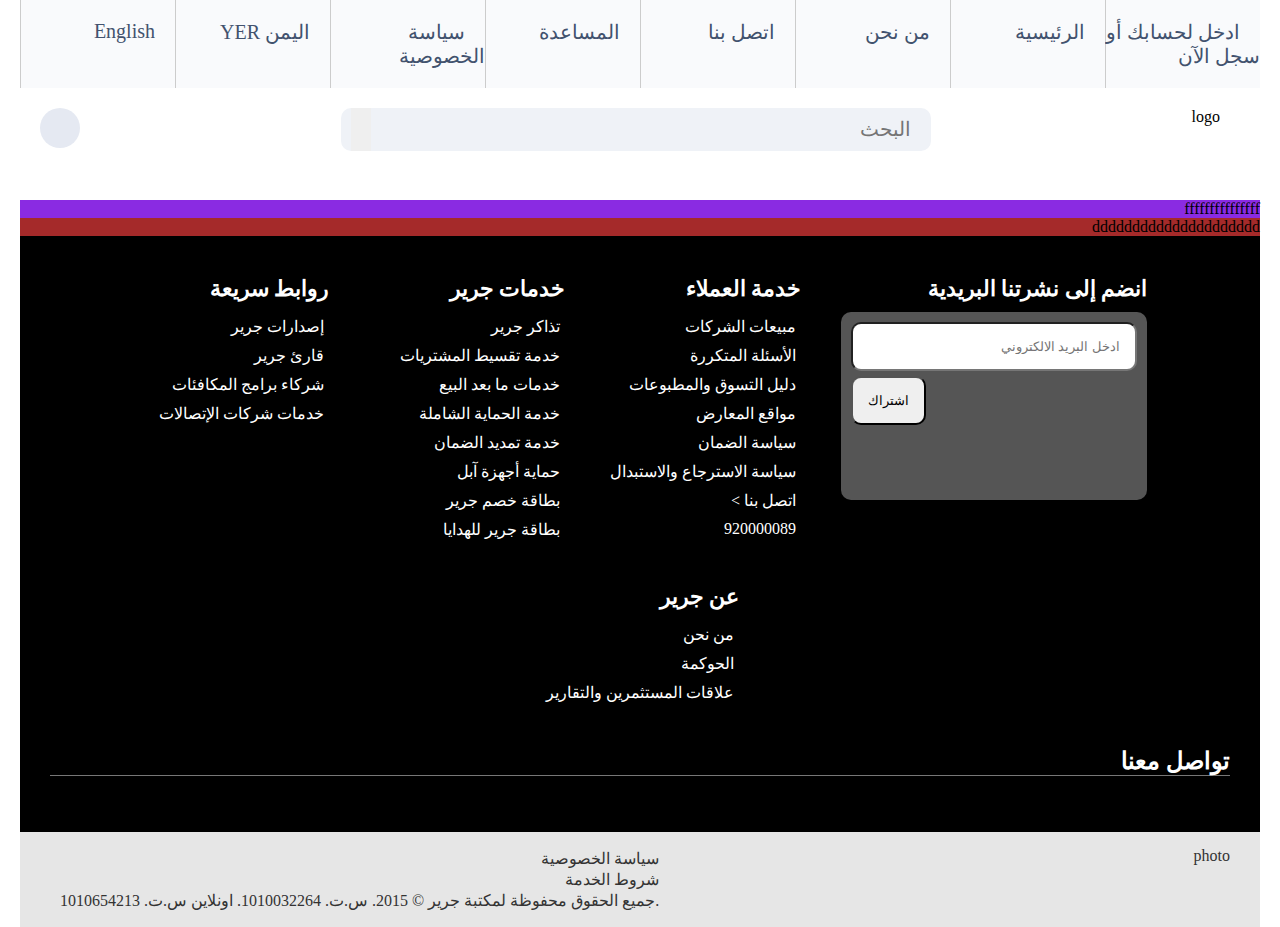
==== index.html @ f88ba788 "first" ====
<!DOCTYPE html>
<html lang="en">

<head>
    <meta charset="UTF-8">
    <meta http-equiv="X-UA-Compatible" content="IE=edge">
    <meta name="viewport" content="width=device-width, initial-scale=1.0">
    <link rel="stylesheet" href="https://cdnjs.cloudflare.com/ajax/libs/font-awesome/6.0.0-beta2/css/all.min.css"
        integrity="sha512-YWzhKL2whUzgiheMoBFwW8CKV4qpHQAEuvilg9FAn5VJUDwKZZxkJNuGM4XkWuk94WCrrwslk8yWNGmY1EduTA=="
        crossorigin="anonymous" referrerpolicy="no-referrer" />
    <link rel="stylesheet" href="style.css">
    <title>flexbox</title>
</head>

<body>
    <div class="main-continer">
        <div class="grid-continer">

            <header class="hd">
                <nav>
                    <ul>
                        <li><a href="">ادخل لحسابك أو سجل الآن</a></li>
                        <li><a href="">الرئيسية</a></li>
                        <li><a href="">من نحن</a></li>
                        <li><a href="">اتصل بنا </a></li>
                        <li><a href="">المساعدة</a></li>
                        <li><a href="">سياسة الخصوصية</a></li>
                        <li><a href="">اليمن YER</a></li>
                        <li><a href="">English</a></li>

                    </ul>
                    <div class="nav2">
                        <div class="logo">logo</div>
                        <form class="search-form">
                            <input type="text" id="search" name="search" placeholder="البحث">
                            <button><i class="fas fa-search"></i></button>
                        </form>
                        <div> <i class="fas fa-shopping-cart"></i></div>
                    </div>
                </nav>
            </header>
            <!-- end header -->
            <div class="sidebar">
                fffffffffffffff
            </div>
            <section class="sec">
                ddddddddddddddddddddd
            </section>

            <footer class="ft">
                <div class="ftcontiner">
                    <!-- Footer main -->
                    <section class="ft-main">
                        <div class="ft-main-item">

                            <h2 class="ft-title">انضم إلى نشرتنا البريدية</h2>
                            <div class="form-continer">
                                <form>
                                    <input type="email" name="email" placeholder="ادخل البريد الالكتروني">

                                    <input type="submit" value="اشتراك">
                                </form>
                            </div>
                        </div>
                        <div class="ft-main-item">
                            <h2 class="ft-title">خدمة العملاء</h2>
                            <ul>
                                <li><a href="#">مبيعات الشركات</a></li>
                                <li><a href="#">الأسئلة المتكررة</a></li>
                                <li><a href="#">دليل التسوق والمطبوعات</a></li>
                                <li><a href="#">مواقع المعارض</a></li>
                                <li><a href="#">سياسة الضمان</a></li>
                                <li><a href="#">سياسة الاسترجاع والاستبدال</a></li>
                                <li><a href="#">اتصل بنا ></a></li>
                                <li><a href="#">920000089 </a></li>
                            </ul>
                        </div>
                        <div class="ft-main-item">
                            <h2 class="ft-title">خدمات جرير</h2>
                            <ul>
                                <li><a href="#">تذاكر جرير</a></li>
                                <li><a href="#">خدمة تقسيط المشتريات</a></li>
                                <li><a href="#">خدمات ما بعد البيع</a></li>
                                <li><a href="#">خدمة الحماية الشاملة</a></li>
                                <li><a href="#">خدمة تمديد الضمان</a></li>
                                <li><a href="#">حماية أجهزة آبل</a></li>
                                <li><a href="#">بطاقة خصم جرير</a></li>
                                <li><a href="#">بطاقة جرير للهدايا</a></li>
                            </ul>
                        </div>
                        <div class="ft-main-item">
                            <h2 class="ft-title">روابط سريعة</h2>
                            <ul>
                                <li><a href="#">إصدارات جرير</a></li>
                                <li><a href="#">قارئ جرير</a></li>
                                <li><a href="#">شركاء برامج المكافئات</a></li>
                                <li><a href="#">خدمات شركات الإتصالات</a></li>
                            </ul>
                        </div>
                        <div class="ft-main-item">
                            <h2 class="ft-title">عن جرير</h2>
                            <ul>
                                <li><a href="#">من نحن</a></li>
                                <li><a href="#">الحوكمة</a></li>
                                <li><a href="#">علاقات المستثمرين والتقارير</a></li>
                            </ul>
                        </div>

                    </section>
                    <!-- Footer social -->
                    <section class="ft-social">
                        <h2>
                            تواصل معنا
                        </h2>
                        <ul class="ft-social-list">
                            <li><a href="#"><i class="fab fa-facebook"></i></a></li>
                            <li><a href="#"><i class="fab fa-twitter"></i></a></li>
                            <li><a href="#"><i class="fab fa-instagram"></i></a></li>
                            <li><a href="#"><i class="fab fa-github"></i></a></li>
                            <li><a href="#"><i class="fab fa-linkedin"></i></a></li>
                            <li><a href="#"><i class="fab fa-youtube"></i></a></li>
                        </ul>
                    </section>
                    <!-- Footer legal -->
                    <section class="ft-legal">
                        <div class="ft-legal-list">
                            <div>
                                photo
                            </div>
                            <ul class="">
                                <li><a href="#">سياسة الخصوصية</a></li>
                                <li><a href="#">شروط الخدمة</a></li>
                                <li>.جميع الحقوق محفوظة لمكتبة جرير © 2015. س.ت. 1010032264. اونلاين س.ت. 1010654213
                                </li>
                            </ul>
                        </div>
                    </section>
                </div>
            </footer>
        </div>
    </div>
</body>

</html>
---- style.css ----
*{
    -webkit-box-sizing: border-box;
    -moz-box-sizing: border-box;
    box-sizing: border-box;
    padding: 0px;
   margin: 0px;
}
body{
    direction: rtl;
   
}
.grid-continer{
    height: 100vh;
    display: grid;
    grid-template-columns: repeat(12,1fr);
    grid-template-rows: 200px auto auto auto;
    grid-template-areas: "hd hd hd hd hd hd hd hd hd hd hd hd" 
    "sb sb sb sb sb sb sb sb sb sb sb sb"
    "sec sec sec sec sec sec sec sec sec sec sec sec"
    "ft ft ft ft ft ft ft ft ft ft ft ft";
   
}
.main-continer{
    width: 100%;
    padding-left: 20px;
    padding-right: 20px;
}
header{
    grid-area: hd;
    /* background-color: red; */
}

nav ul{
    
    display: flex;
    /* justify-content: space-between; */
}
nav ul li{
    flex:1;
 list-style: none;
 padding-top: 20px;
 padding-bottom: 20px;
 background-color:#f9fafc;
 border-left: 1px solid #ccc;
}
nav ul li a{
    text-decoration: none;
    font-size: 20px;
    color:rgba(66, 82, 110, 1);
    padding: 20px;
    
}
.nav2{
    /* background-color: blueviolet; */
    display: flex;
    justify-content: space-between;
    margin-left: 20px;
    margin-right: 40px;
   margin-top: 20px;
}
.fa-shopping-cart{
    display: flex;
    justify-content: center;
    align-items: center;
    width:40px;
    height: 40px;
    border-radius: 50%;
    background-color: #e5e9f2;
    text-align: center;
}
.search-form{
    background-color:#eff2f7 ;

    width:50%;
    border: none;
    border-radius: 10px;
    font-size: 20px;
    display: flex;
    justify-content: space-between;
}
.search-form input[type="text"] {
    padding: 10px;
    margin-right: 10px;
    border: none;
    background-color:#eff2f7 ;
    font-size: 20px;
}
.search-form button{
    padding: 10px;
     margin-left: 10px;
      border: none;
}
.search-form button i{
    font-size: 20px;
}
/* end header */
.sidebar{
    grid-area: sb;
    background-color: blueviolet;
}
.sec{
    grid-area: sec;
    background-color: brown;
}
/*  */
.ft{
    grid-area: ft;
    display: flex;
    justify-content: space-between;
    /* background-color: black; */
    color: white;

    /* flex-direction: column; */
}
.ftcontiner{
    flex:1;

}
  .ft-main-item  ul{
    list-style: none;
    padding-left: 0;
}
.ft-main-item  ul li{
    padding: 5px;
}

.ft-main-item a{
    text-decoration: none;
    color: white;
   
}
.ft-title {
    color: #fff;
    
    font-size: 1.375rem;
    padding-bottom: 0.625rem;
}
.ft-main {
    padding: 1.25rem 1.875rem;
    display: flex;
    justify-content: center;
    flex-wrap: wrap;
}
.ft-main-item {
    padding: 1.25rem;
    min-width: 20%;
}
.form-continer{
    background-color: #555;
    height: 70%;
    padding:10px;
    border-radius: 10px;
}
 
 .ft-main .ft-main-item input[type="email"] {
    border-radius: 10px;
    padding: 15px;
    width: 100%;
    
}
 .ft-main .ft-main-item input[type="submit"] {
     margin-top: 5px;
    padding: 15px;
    color:black;
    cursor: pointer;
    float: left;
    border-radius: 10px;
    
}
.ft-main, .ft-social{
    background-color: black;

}
.ft-social {
    padding: 0 1.875rem 1.25rem;
}
.ft-social h2 {
    border-bottom: 1px #777 solid; }
.ft-social-list {
    display: flex;
    justify-content: flex-start;
    
    padding-top: 1.25rem;
    margin-right: 20px;
}
.ft-social-list li {
    list-style: none;
    margin: 0.5rem;
    font-size: 1.25rem;
}
.ft-social-list li a{
 text-decoration: none;
    color: white;
}
/*  */
.ft-legal {
    padding: 0.9375rem 1.875rem;
    background-color: #e6e6e6;
    color: #333;
}
.ft-legal-list {
    
    display: flex;
    justify-content: space-between;
    flex-wrap: wrap;
}
.ft-legal-list li {
    margin: 0.125rem 0.625rem;
    white-space: nowrap;
    list-style: none;
}
.ft-legal-list li a
{
    text-decoration: none;
    color: #333;
}
/* one before the last child */
.ft-legal-list li:nth-last-child(2) {
    flex: 1;       /* same as flex-grow: 1; */
}
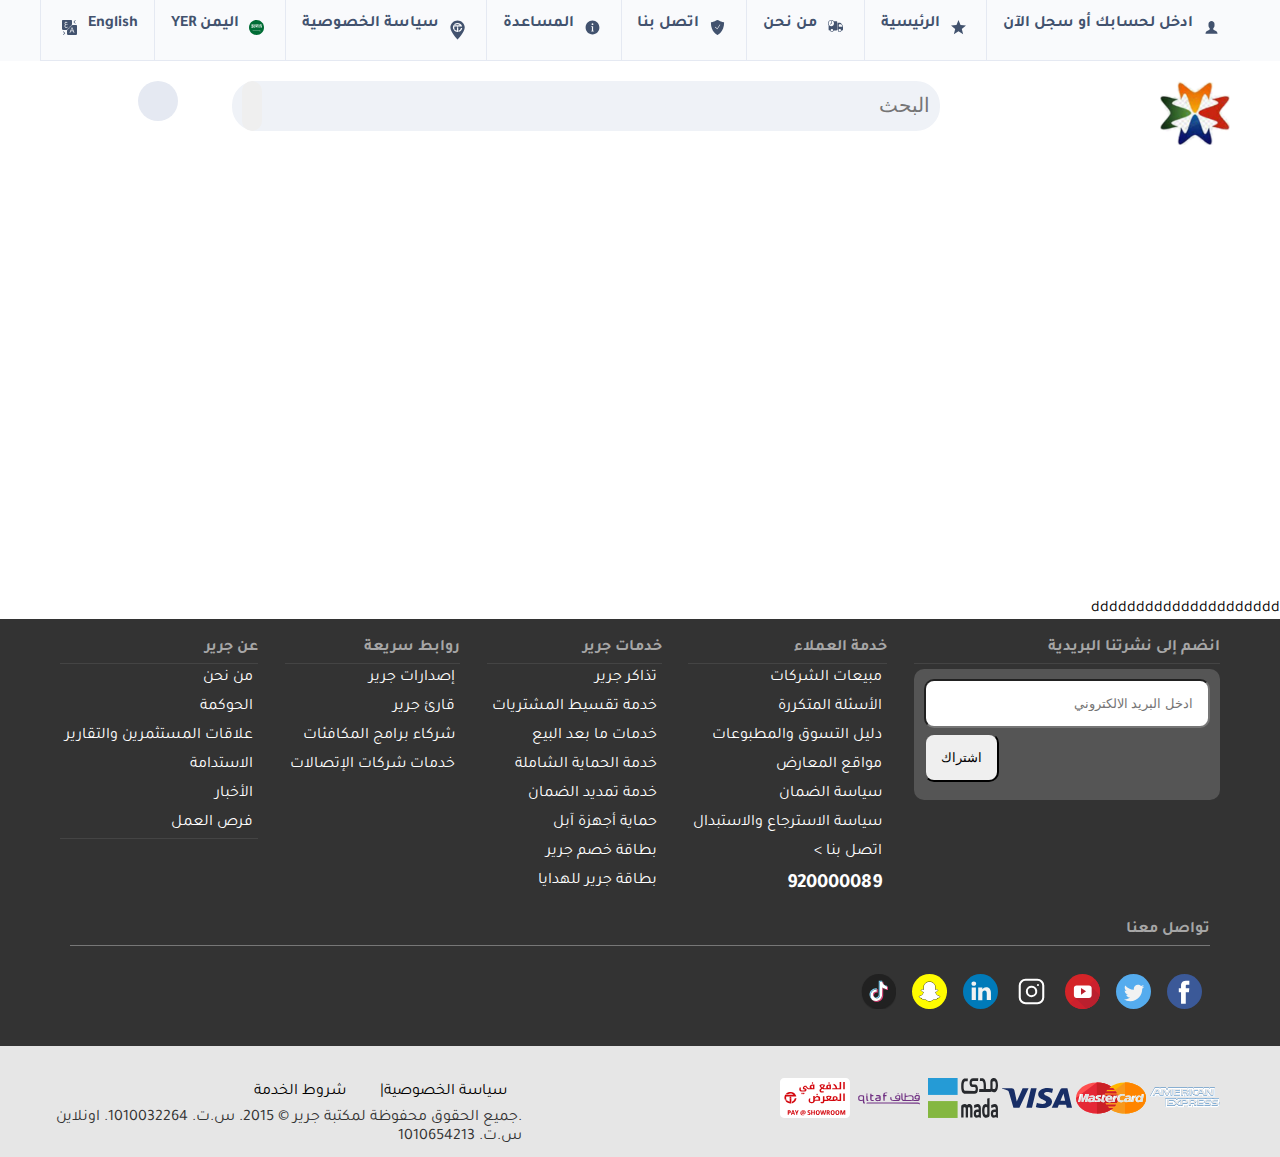
==== commit 5ee0f6ef: "third" ====
--- a/index.html
+++ b/index.html
@@ -8,47 +8,77 @@
     <link rel="stylesheet" href="https://cdnjs.cloudflare.com/ajax/libs/font-awesome/6.0.0-beta2/css/all.min.css"
         integrity="sha512-YWzhKL2whUzgiheMoBFwW8CKV4qpHQAEuvilg9FAn5VJUDwKZZxkJNuGM4XkWuk94WCrrwslk8yWNGmY1EduTA=="
         crossorigin="anonymous" referrerpolicy="no-referrer" />
-    <link rel="stylesheet" href="style.css">
-    <title>flexbox</title>
+    <link rel="preconnect" href="https://fonts.googleapis.com">
+    <link rel="preconnect" href="https://fonts.gstatic.com" crossorigin>
+    <link href="https://fonts.googleapis.com/css2?family=Tajawal:wght@200;300;400;500&display=swap" rel="stylesheet">
+    <link rel="stylesheet" href="css/style.css">
+    <title>libr</title>
 </head>
 
 <body>
-    <div class="main-continer">
-        <div class="grid-continer">
-
-            <header class="hd">
-                <nav>
-                    <ul>
-                        <li><a href="">ادخل لحسابك أو سجل الآن</a></li>
-                        <li><a href="">الرئيسية</a></li>
-                        <li><a href="">من نحن</a></li>
-                        <li><a href="">اتصل بنا </a></li>
-                        <li><a href="">المساعدة</a></li>
-                        <li><a href="">سياسة الخصوصية</a></li>
-                        <li><a href="">اليمن YER</a></li>
-                        <li><a href="">English</a></li>
-
-                    </ul>
+
+    <div class="grid-continer">
+
+        <header class="hd">
+
+            <nav>
+                <div class="hd-color">
+                    <div class="main-continer">
+                        <ul>
+
+                            <i class="fas fa-bars toggle-menue"></i>
+                            <li><a href="#sec1" id="myBtn"><img src="img\svg\svgexport-1.svg"><span>ادخل لحسابك أو
+                                        سجل الآن</span></a>
+                            </li>
+                            <li><a href=""><img src="img\svg\svgexport-2.svg"><span>الرئيسية</span></a></li>
+                            <li><a href=""><img src="img\svg\svgexport-3.svg"><span>من نحن</span></a></li>
+                            <li><a href=""><img src="img\svg\svgexport-4.svg"><span>اتصل بنا</span> </a></li>
+                            <li><a href=""><img src="img\svg\svgexport-5.svg"><span>المساعدة</span></a></li>
+                            <li><a href=""><img src="img\svg\svgexport-11.svg"><span>سياسة الخصوصية</span></a></li>
+                            <li><a href=""><img src="img\svg\svgexport-12.svg"><span>اليمن YER</span></a></li>
+                            <li><a href=""><span>English</span><img src="img\svg\svgexport-14.svg"></a></li>
+
+                        </ul>
+
+                    </div>
+                </div>
+                <div class="main-continer">
                     <div class="nav2">
-                        <div class="logo">logo</div>
-                        <form class="search-form">
-                            <input type="text" id="search" name="search" placeholder="البحث">
-                            <button><i class="fas fa-search"></i></button>
-                        </form>
-                        <div> <i class="fas fa-shopping-cart"></i></div>
-                    </div>
-                </nav>
-            </header>
-            <!-- end header -->
-            <div class="sidebar">
-                fffffffffffffff
+                        <div class="logo"><img src="img/logo.png" alt=""></div>
+                        <div class="form-div">
+                            <form class="search-form">
+                                <input type="text" id="search" name="search" placeholder="البحث">
+                                <button><i class="fas fa-search"></i></button>
+                            </form>
+                        </div>
+                        <div class="cart-icon"> <i class="fas fa-shopping-cart"></i></div>
+                    </div>
+                </div>
+            </nav>
+            <!-- </div> -->
+        </header>
+        <!-- end header -->
+        <section class="sidebar">
+            <div id=slideset1>
+                <div>
+                    <img src="img/1.jpg" alt="">
+
+                </div>
+                <div>
+                    <img src="img/2.jpg" alt="">
+                </div>
+                <div>
+                    <img src="img/3.jpg" alt="">
+                </div>
             </div>
-            <section class="sec">
-                ddddddddddddddddddddd
-            </section>
-
-            <footer class="ft">
-                <div class="ftcontiner">
+        </section>
+        <section class="sec">
+            ddddddddddddddddddddd
+        </section>
+
+        <footer class="ft">
+            <div class="ft-color">
+                <div class="main-continer">
                     <!-- Footer main -->
                     <section class="ft-main">
                         <div class="ft-main-item">
@@ -72,7 +102,8 @@
                                 <li><a href="#">سياسة الضمان</a></li>
                                 <li><a href="#">سياسة الاسترجاع والاستبدال</a></li>
                                 <li><a href="#">اتصل بنا ></a></li>
-                                <li><a href="#">920000089 </a></li>
+                                <li><a href="#"><span style="font-weight: bold; font-size: 20px;">920000089</span> </a>
+                                </li>
                             </ul>
                         </div>
                         <div class="ft-main-item">
@@ -103,42 +134,117 @@
                                 <li><a href="#">من نحن</a></li>
                                 <li><a href="#">الحوكمة</a></li>
                                 <li><a href="#">علاقات المستثمرين والتقارير</a></li>
+                                <li><a href="#">الاستدامة</a></li>
+                                <li><a href="#">الأخبار</a></li>
+                                <li class="ft-title"><a href="#">فرص العمل</a></li>
                             </ul>
                         </div>
 
                     </section>
                     <!-- Footer social -->
                     <section class="ft-social">
-                        <h2>
+                        <h2 class="ft-title">
                             تواصل معنا
                         </h2>
                         <ul class="ft-social-list">
-                            <li><a href="#"><i class="fab fa-facebook"></i></a></li>
-                            <li><a href="#"><i class="fab fa-twitter"></i></a></li>
-                            <li><a href="#"><i class="fab fa-instagram"></i></a></li>
-                            <li><a href="#"><i class="fab fa-github"></i></a></li>
-                            <li><a href="#"><i class="fab fa-linkedin"></i></a></li>
-                            <li><a href="#"><i class="fab fa-youtube"></i></a></li>
+                            <li><a href="#"><img src="img/svg/svgexport-59.svg" alt=""></a></li>
+                            <li><a href="#"><img src="img/svg/svgexport-60.svg" alt=""></a></li>
+                            <li><a href="#"><img src="img/svg/svgexport-61.svg" alt=""></a></li>
+                            <li><a href="#"><img src="img/svg/svgexport-62.svg" alt=""></a></li>
+                            <li><a href="#"><img src="img/svg/svgexport-63.svg" alt=""></a></li>
+                            <li><a href="#"><img src="img/svg/svgexport-64.svg" alt=""></a></li>
+                            <li><a href="#"><img src="img/svg/svgexport-65.svg" alt=""></a></li>
+
                         </ul>
                     </section>
-                    <!-- Footer legal -->
-                    <section class="ft-legal">
-                        <div class="ft-legal-list">
-                            <div>
-                                photo
-                            </div>
-                            <ul class="">
-                                <li><a href="#">سياسة الخصوصية</a></li>
+                </div>
+            </div>
+            <!-- Footer legal -->
+            <section class="ft-legal">
+                <div class="main-continer">
+                    <div class="ft-legal-list">
+                        <div class="brands">
+                            <!-- <li><img src="img/svg/svgexport-65.svg" alt=""></li> -->
+                            <li> <img src="img/svg/svgexport-66.svg" alt=""></li>
+                            <li><img src="img/svg/svgexport-67.svg" alt=""></li>
+                            <li> <img src="img/svg/svgexport-68.svg" alt=""></li>
+                            <li> <img src="img/svg/svgexport-69.svg" alt=""></li>
+                            <li> <img src="img/svg/svgexport-70.svg" alt=""></li>
+                            <li> <img src="img/svg/svgexport-71.svg" alt=""></li>
+                        </div>
+                        <div class="copy">
+                            <ul class="sm-menue">
+                                <li><a href="#">سياسة الخصوصية|</a></li>
                                 <li><a href="#">شروط الخدمة</a></li>
-                                <li>.جميع الحقوق محفوظة لمكتبة جرير © 2015. س.ت. 1010032264. اونلاين س.ت. 1010654213
-                                </li>
-                            </ul>
-                        </div>
-                    </section>
-                </div>
-            </footer>
+                            </ul>
+                            <p>.جميع الحقوق محفوظة لمكتبة جرير © 2015. س.ت. 1010032264. اونلاين س.ت. 1010654213
+                            </p>
+
+                        </div>
+                    </div>
+                </div>
+            </section>
+            <!-- login modal -->
+        <!-- <button id="myBtn">Open Modal</button> -->
+        <div class="model-continer">
+            <section id="modal">
+                <div class="modal-content">
+                    <span class="close">&times;</span>
+                    <!-- <div class="col-1"> -->
+                    <h1>تسجيل الدخول</h1>
+                    <hr>
+                    <form>
+                        <input type="email" id="uemail" placeholder="البريد الاكتروني او رقم الهاتف">
+                        <div class="forget">
+                            <input type="password" id="upass" name="lastname" placeholder="كلمة السر">
+                            <p>نسيت؟</p>
+                        </div>
+                        <input type="submit" value="تسجيل الدخول">
+                        <br>
+                        <p class="txt"> ليس لديك حساب؟</p>
+                        <button id="btn2">انشاء حساب جديد</button>
+                    </form>
+                    <!-- </div> -->
+                </div>
+            </section>
         </div>
+            <!-- end login modal -->
+            <!-- start signin -->
+            <div class="model-continer">
+                <section id="modal2">
+                    <div class="modal-content">
+                        <span class="close2">&times;</span>
+                        <h1>إنشاء حساب</h1>
+                        <hr>
+                        <form>
+                            <input type="text" id="uphone" placeholder="رقم الجوال">
+                            <input type="text" id="uphone" placeholder="رمز البلد">
+                            <p>سوف نرسل لك<span>رمز التحقق عن طريق رسالة نصية</span></p>
+                            <input type="button" id="valiNum" placeholder="إرسال رمز التحقق">
+                            <br>
+                            <input type="text" id="fname" placeholder="الاسم الاول ">
+                            <br>
+                            <input type="text" id="familyname" placeholder="اسم العائلة ">
+                            <br>
+                            <input type="email" id="vsignemail" placeholder="البريدالالكتروني">
+                            <br>
+                            <input type="email" id="email" placeholder=" تأكيد البريدالالكتروني ">
+                            <br>
+                            <input type="password" id="signpass" placeholder="كلمة السر ">
+                            <br>
+                            <input type="submit" value="إنشاء حساب">
+                            <br>
+                            <p class="txt"> ليس لديك حساب؟ <a href="#">تسجيل الدخول</a></p>
+            
+                        </form>
+                    </div>
+            
+                </section>
+            </div>
+            <!-- end signin -->
+        </footer>
     </div>
+<script src="js/app.js"></script>
 </body>
 
 </html>--- a/css/style.css
+++ b/css/style.css
@@ -0,0 +1,462 @@
+*{
+    -webkit-box-sizing: border-box;
+    -moz-box-sizing: border-box;
+    box-sizing: border-box;
+    padding: 0px;
+   margin: 0px;
+}
+body{
+    direction: rtl;
+   font-family: 'Tajawal', sans-serif;
+}
+.grid-continer{
+    /* height: 100vh; */
+    display: grid;
+    grid-template-columns: repeat(12,1fr);
+    grid-template-rows: 200px 400px auto auto;
+    grid-template-areas: "hd hd hd hd hd hd hd hd hd hd hd hd" 
+    "sb sb sb sb sb sb sb sb sb sb sb sb"
+    "sec sec sec sec sec sec sec sec sec sec sec sec"
+    "ft ft ft ft ft ft ft ft ft ft ft ft";
+   
+}
+.main-continer{
+    margin-right: auto;
+    margin-left: auto;
+    /* width: 100%; */
+    padding-left: 40px;
+    padding-right: 40px;
+}
+header{
+    grid-area: hd;
+    /* background-color: red; */
+}
+.hd-color{
+    background-color:#f9fafc;
+}
+nav ul{
+    
+    display: flex;
+    /* justify-content: space-between; */
+    
+}
+
+ @media(min-width:768px){
+  nav .toggle-menue{
+    display: none;}
+}
+/* nav ul{
+    float:right;
+} */
+ @media (max-width:767px){
+nav ul{
+  display: none;}
+}  
+nav ul li{
+    flex:auto;
+    /* max-width:20%; */
+ list-style: none;
+ padding-top: 5px;
+ padding-bottom: 5px;
+ background-color:#f9fafc;
+ border-left: 1px solid #e5e9f2;
+ border-bottom: 1px solid #e5e9f2;
+}
+nav ul li a{
+    display: flex;
+    justify-content: space-evenly;
+    text-decoration: none;
+    /* font-size: 15px; */
+    color:rgba(66, 82, 110, 1);
+    padding: 10px;
+    
+}
+nav ul li a span{
+    font-weight:bold ;
+}
+nav ul li a img{
+    width:25px;
+    padding: 5px;
+}
+.nav2{
+    /* background-color: blueviolet; */
+    display: flex;
+    justify-content: space-between;
+    margin-left: 20px;
+    /* margin-right: 40px;*/
+   margin-top: 20px; 
+}
+.logo{
+    flex-basis: 20%;
+    margin-right: 10px;
+}
+.logo img{
+    width:70px;
+}
+.fa-shopping-cart{
+    display: flex;
+    justify-content: center;
+    align-items: center;
+    width:40px;
+    height: 40px;
+    border-radius: 50%;
+    background-color: #e5e9f2;
+    text-align: center;
+}
+.form-div{
+    flex-basis: 60%;
+}
+.search-form{
+    
+    background-color:#eff2f7 ;
+height: 50px;
+    width:100%;
+    border: none;
+    border-radius: 24px;
+    font-size: 20px;
+    display: flex;
+    justify-content: space-between;
+}
+.search-form input[type="text"] {
+    
+    margin-right: 10px;
+    border: none;
+    background-color:#eff2f7 ;
+    font-size: 20px;
+    border-radius: 24px;
+}
+.search-form button{
+    padding: 10px;
+     margin-left: 10px;
+      border: none;
+     border-radius: 24px;
+}
+.search-form button i{
+    font-size: 20px;
+}
+.cart-icon{
+    flex-basis: 10%;
+    
+}
+/* end header */
+.sidebar{
+    grid-area: sb;
+   height: auto;
+    /* background-color: blueviolet; */
+    width: 100%;
+}
+#slideset1 {
+    height: 10em; 
+    position: relative;
+}
+
+/* #slideset1img{
+    width: 100%;
+} */
+#slideset1 > * {
+    visibility: hidden;
+     position: absolute;
+  top: 0; 
+  left: 10%;
+   animation: 12s autoplay1 infinite
+}
+@keyframes autoplay1 {
+  0% 
+  {
+      visibility: visible}
+  
+  33.33% {
+      visibility: hidden}
+}
+#slideset1 > *:nth-child(1) {animation-delay: 0s}
+#slideset1 > *:nth-child(2) {animation-delay: 4s}
+#slideset1 > *:nth-child(3) {animation-delay: 8s}
+.sec{
+    grid-area: sec;
+    /* background-color: brown; */
+}
+/*  */
+.ft{
+    grid-area: ft;
+    
+    /* background-color: black; */
+    
+    /* flex-direction: column; */
+}
+.ftcontiner{
+    /* flex:1; */
+
+}
+.ft-color{
+    /* flex:1; */
+ color: white;
+background-color: #333;
+}
+  .ft-main-item  ul{
+    list-style: none;
+    padding-left: 0;
+}
+.ft-main-item  ul li{
+    padding: 5px;
+}
+
+.ft-main-item a{
+    text-decoration: none;
+    color: white;
+   
+}
+.ft-title {
+    color: #a6a6a6;
+    font-size: 16px;
+    padding-bottom: 5px;
+    border-bottom: 1px solid #444;
+}
+.ft-main {
+    padding: 10px;
+    display: flex;
+    justify-content: space-between;
+    flex-wrap: wrap;
+}
+.ft-main-item {
+    padding: 10px;
+    min-width: 160px;
+}
+.form-continer{
+    background-color: #555;
+    height: 50%;
+    padding:10px;
+    border-radius: 10px;
+    margin-top: 5px;
+}
+ 
+ .ft-main .ft-main-item input[type="email"] {
+    border-radius: 10px;
+    padding: 15px;
+    width: 100%;
+    
+}
+ .ft-main .ft-main-item input[type="submit"] {
+     margin-top: 5px;
+    padding: 15px;
+    color:black;
+    cursor: pointer;
+    float: left;
+    border-radius: 10px;
+    
+}
+.ft-main, .ft-social{
+    
+
+}
+.ft-social {
+    padding: 0 1.875rem 1.25rem;
+}
+.ft-social h2 {
+    border-bottom: 1px #777 solid; }
+.ft-social-list {
+    display: flex;
+    justify-content: flex-start;
+    
+    padding-top: 1.25rem;
+    
+}
+.ft-social-list li {
+    list-style: none;
+    margin: 0.5rem;
+    font-size: 1.25rem;
+}
+.ft-social-list li a img{
+    max-width: 35px;
+}
+.ft-social-list li a{
+ text-decoration: none;
+    color: white;
+}
+/*  */
+.ft-legal {
+   
+    padding: 10px;
+    background-color: #e6e6e6;
+    color: #333;
+}
+.ft-legal-list {
+    
+    display: flex;
+    justify-content: space-between;
+    /* align-items:center; */
+    flex-wrap: wrap;
+    margin-top: 20px;
+    
+}
+.ft-legal-list li {
+    margin: 0.125rem 0.625rem;
+    white-space: nowrap;
+    list-style: none;
+}
+.ft-legal-list li a{
+    text-decoration: none;
+    color: #333; 
+}
+.brands{
+   flex-basis: 60%;  
+}
+
+.brands li{
+    display: inline-block;
+    width: 50px;
+    padding-left:30px;
+    height: 50px;
+
+}
+.brands li img{
+    width: 70px;
+    height: 40px;
+}
+.copy{
+    flex-basis: 40%;
+    /* display: flex;
+    justify-content: space-between;
+    flex-direction: column; */
+}
+.sm-menue li{
+   
+ display: inline-block;
+ 
+ /* margin-right: 20px;*/
+ padding: 5px;
+}
+.sm-menue li a{
+    text-decoration: none;
+    color: black;
+}
+/* login page */
+.model-continer{
+  display: flex;
+  justify-content: center;
+}
+#modal {
+  display: none; /* Hidden by default */
+  position: absolute; /* Stay in place */
+  z-index: 1; /* Sit on top */
+  left: 50%;
+  top: 50%;
+  transform: translate(-50%, -50%);
+  width: 50%; /* Full width */
+  height: auto;/* Full height */
+  overflow: auto; /* Enable scroll if needed */
+  background-color: rgb(0,0,0); /* Fallback color */
+  background-color: rgba(0,0,0,0.4); /* Black w/ opacity */
+}
+#modal2 {
+  display: none; /* Hidden by default */
+  position: absolute; /* Stay in place */
+  	z-index: 1080 !important;/* Sit on top */
+  left: 50%;
+  top: 50%;
+  transform: translate(-50%, -50%);
+  width: 50%; /* Full width */
+  height: auto; /* Full height */
+  overflow: auto; /* Enable scroll if needed */
+  background-color: rgb(0,0,0); /* Fallback color */
+  background-color: rgba(0,0,0,0.4); /* Black w/ opacity */
+}
+#modal2 input {
+     width: 100%; /* Full width */
+  padding: 12px; /* Some padding */ 
+  border: none; 
+  border-radius: 4px; /* Rounded borders */
+  box-sizing: border-box; /* Make sure that padding and width stays in place */
+  margin-top: 6px; /* Add a top margin */
+  margin-bottom: 16px; /* Bottom margin */
+  resize: vertical ;/* Allow the user to vertically resize the textarea (not horizontally) */
+ background-color: #eff2f7;
+}
+.modal-content{
+  text-align: center;
+     background-color: #fefefe;
+  margin: auto;
+  padding: 20px;
+  /* border: 1px solid #888; */
+  width: 100%;
+  height: 60%;
+    /* margin-right: auto;
+    margin-left: auto; 
+     padding-left: 20px;
+    padding-right: 16px; */
+}
+.close {
+  color: #aaaaaa;
+  float: right;
+  font-size: 28px;
+  font-weight: bold;
+}
+.close:hover,
+.close:focus {
+  color: black;
+  text-decoration: none;
+  cursor: pointer;
+}
+.close2 {
+  color: #aaaaaa;
+  float: right;
+  font-size: 28px;
+  font-weight: bold;
+}
+.close2:hover,
+.close2:focus {
+  color: black;
+  text-decoration: none;
+  cursor: pointer;
+}
+.col-1{    
+     padding:10px;
+   flex-basis: 100%;
+     min-width:600px ;  
+}
+ .forget{background-color:#eff2f7 ;
+height: 50px;
+    width:100%;
+    border: none;
+    border-radius: 4px;
+    font-size: 20px;
+    display: flex;
+    justify-content: space-between;}
+    .forget p{
+    color:#005acf;}
+#modal input {
+    
+  width: 100%; /* Full width */
+  padding: 12px; /* Some padding */ 
+  border: none; 
+  border-radius: 4px; /* Rounded borders */
+  box-sizing: border-box; /* Make sure that padding and width stays in place */
+  margin-top: 6px; /* Add a top margin */
+  margin-bottom: 16px; /* Bottom margin */
+  resize: vertical ;/* Allow the user to vertically resize the textarea (not horizontally) */
+ background-color: #eff2f7;
+}
+
+/* Style the submit button with a specific background color etc */
+#modal input[type=submit] {
+  background-color: #d4070e;
+  color: white;
+  padding: 12px 20px;
+  border: none;
+  border-radius: 4px;
+  cursor: pointer;
+}
+.txt{
+text-align: center;
+}
+ .modal-content button {
+   padding:10px;
+     
+       background-color: white;
+       border: none;
+       box-shadow: rgba(0, 0, 0, 0.35) 0px 5px 15px;
+ }
+ /* end login */
+ /* start signin */
+
+
+ /*  end signin */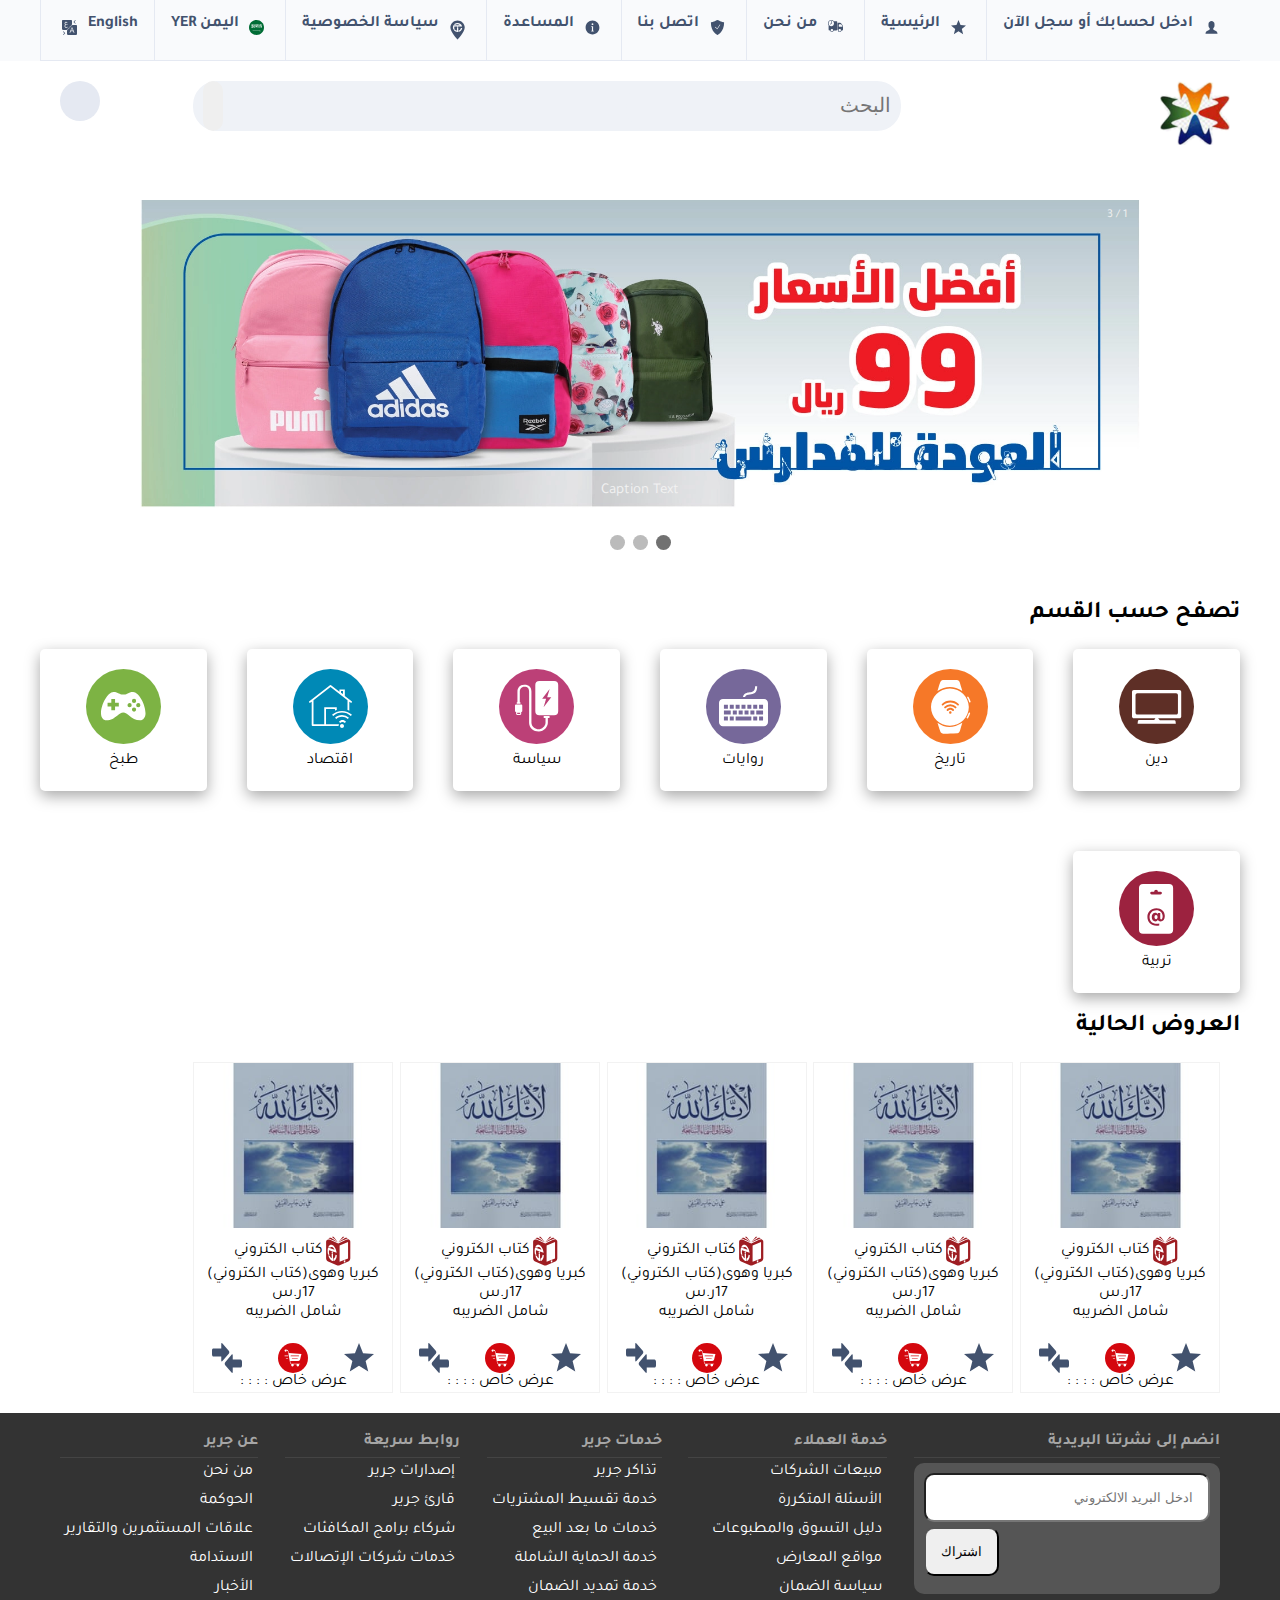
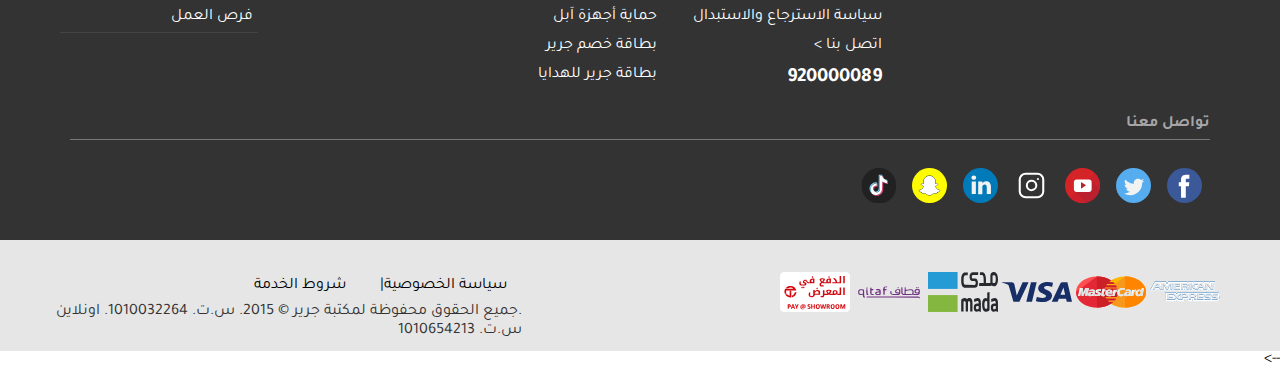
==== commit 99ad1f31: "forth" ====
--- a/index.html
+++ b/index.html
@@ -12,7 +12,7 @@
     <link rel="preconnect" href="https://fonts.gstatic.com" crossorigin>
     <link href="https://fonts.googleapis.com/css2?family=Tajawal:wght@200;300;400;500&display=swap" rel="stylesheet">
     <link rel="stylesheet" href="css/style.css">
-    <title>libr</title>
+    <title>library</title>
 </head>
 
 <body>
@@ -58,193 +58,397 @@
             <!-- </div> -->
         </header>
         <!-- end header -->
+        <!-- slidebar -->
         <section class="sidebar">
-            <div id=slideset1>
-                <div>
-                    <img src="img/1.jpg" alt="">
-
-                </div>
-                <div>
-                    <img src="img/2.jpg" alt="">
-                </div>
-                <div>
-                    <img src="img/3.jpg" alt="">
-                </div>
+            <!-- Slideshow container -->
+            <div class="slideshow-container">
+
+                <!-- Full-width images with number and caption text -->
+                <div class="mySlides fade">
+                    <div class="numbertext">1 / 3</div>
+                    <img src="img/slider_img.webp" style="width:100%">
+                    <div class="text">Caption Text</div>
+                </div>
+
+                <div class="mySlides fade">
+                    <div class="numbertext">2 / 3</div>
+                    <img src="img/slider_img3.jpg" style="width:100%">
+                    <div class="text">Caption Two</div>
+                </div>
+
+                <div class="mySlides fade">
+                    <div class="numbertext">3 / 3</div>
+                    <img src="img/slider_img2.webp" style="width:100%">
+                    <div class="text">Caption Three</div>
+                </div>
+
+                <!-- Next and previous buttons -->
+                <a class="prev" onclick="plusSlides(-1)">&#10094;</a>
+                <a class="next" onclick="plusSlides(1)">&#10095;</a>
             </div>
-        </section>
+            <br>
+
+            <!-- The dots/circles -->
+            <div style="text-align:center">
+                <span class="dot" onclick="currentSlide(1)"></span>
+                <span class="dot" onclick="currentSlide(2)"></span>
+                <span class="dot" onclick="currentSlide(3)"></span>
+            </div>
+        </section> -->
+        <!-- books section -->
         <section class="sec">
-            ddddddddddddddddddddd
-        </section>
-
-        <footer class="ft">
-            <div class="ft-color">
+            <div class="main-continer">
+                <h2>تصفح حسب القسم</h2>
+                <div class="raw">
+                    <div class="col-7">
+
+                        <img src="img/svg/svgexport-46.svg" alt="">
+                        <p>دين</p>
+                    </div>
+                    <div class="col-7">
+
+                        <img src="img/svg/svgexport-42.svg" alt="">
+                        <p>تاريخ</p>
+                    </div>
+                    <div class="col-7">
+
+                        <img src="img/svg/svgexport-40.svg" alt="">
+                        <p>روايات</p>
+                    </div>
+                    <div class="col-7">
+
+                        <img src="img/svg/svgexport-43.svg" alt="">
+                        <p>سياسة</p>
+                    </div>
+
+                    <div class="col-7">
+
+                        <img src="img/svg/svgexport-45.svg" alt="">
+                        <p>اقتصاد</p>
+                    </div>
+                    <div class="col-7">
+
+                        <img src="img/svg/svgexport-47.svg" alt="">
+                        <p>طبخ</p>
+
+                    </div>
+                    <div class="col-7">
+
+                        <img src="img/svg/svgexport-48.svg" alt="">
+                        <p>تربية</p>
+                    </div>
+                </div>
+            </div>
+
+            <!-- العروض الحاليه -->
+            <section>
                 <div class="main-continer">
-                    <!-- Footer main -->
-                    <section class="ft-main">
-                        <div class="ft-main-item">
-
-                            <h2 class="ft-title">انضم إلى نشرتنا البريدية</h2>
-                            <div class="form-continer">
-                                <form>
-                                    <input type="email" name="email" placeholder="ادخل البريد الالكتروني">
-
-                                    <input type="submit" value="اشتراك">
-                                </form>
-                            </div>
-                        </div>
-                        <div class="ft-main-item">
-                            <h2 class="ft-title">خدمة العملاء</h2>
-                            <ul>
-                                <li><a href="#">مبيعات الشركات</a></li>
-                                <li><a href="#">الأسئلة المتكررة</a></li>
-                                <li><a href="#">دليل التسوق والمطبوعات</a></li>
-                                <li><a href="#">مواقع المعارض</a></li>
-                                <li><a href="#">سياسة الضمان</a></li>
-                                <li><a href="#">سياسة الاسترجاع والاستبدال</a></li>
-                                <li><a href="#">اتصل بنا ></a></li>
-                                <li><a href="#"><span style="font-weight: bold; font-size: 20px;">920000089</span> </a>
-                                </li>
+                    <h2>العروض الحالية</h2>
+                    <div class="raw1">
+                        <div class="col-5">
+
+                            <div class="flexCard">
+                               <a href="details.html"> <img src="img/book1.jpg" alt="" class="book-photo"></a>
+                                <div class="card-title">
+                                    <img src="img/svg/svgexport-57.svg" alt=""><p>كتاب الكتروني</p>
+
+                                </div>
+                                <div>كبريا وهوى(كتاب الكتروني)</div>
+                                <div>17ر.س</div>
+                                <div>شامل الضريبه</div>
+                                <div class="icons">
+                                    <img src="img/svg/svgexport-2.svg">
+                                    <img src="img/svg/svgexport-21.svg">
+                                    <img src="img/svg/svgexport-56.svg">
+                                </div>
+                                <div>
+                                    عرض خاص <span id="days">:</span>
+                                    <span id="hours">:</span>
+                                    <span id="minutes">:</span>
+                                    <span id="seconds">:</span>
+                                </div>
+
+                            </div>
+                        </div>
+                        <div class="col-5">
+
+                            <div class="flexCard">
+                                <img src="img/book1.jpg" alt="" class="book-photo">
+                                <div class="card-title">
+                                <img src="img/svg/svgexport-57.svg" alt="">  <p>كتاب الكتروني</p>
+
+                                </div>
+                                <div>كبريا وهوى(كتاب الكتروني)</div>
+                                <div>17ر.س</div>
+                                <div>شامل الضريبه</div>
+                                <div class="icons">
+                                    <img src="img/svg/svgexport-2.svg">
+                                    <img src="img/svg/svgexport-21.svg">
+                                    <img src="img/svg/svgexport-56.svg">
+                                </div>
+                                <div>
+                                    عرض خاص <span id="days1">:</span>
+                                    <span id="hours1">:</span>
+                                    <span id="minutes1">:</span>
+                                    <span id="seconds1">:</span>
+                                </div>
+
+                            </div>
+                        </div>
+                        <div class="col-5">
+
+                            <div class="flexCard">
+                                <img src="img/book1.jpg" alt="" class="book-photo">
+                                <div class="card-title">
+                                <img src="img/svg/svgexport-57.svg" alt=""> <p>كتاب الكتروني</p>
+
+                                </div>
+                                <div>كبريا وهوى(كتاب الكتروني)</div>
+                                <div>17ر.س</div>
+                                <div>شامل الضريبه</div>
+                                <div class="icons">
+                                    <img src="img/svg/svgexport-2.svg">
+                                    <img src="img/svg/svgexport-21.svg">
+                                    <img src="img/svg/svgexport-56.svg">
+                                </div>
+                                <div>
+                                    عرض خاص <span id="days2">:</span>
+                                    <span id="hours2">:</span>
+                                    <span id="minutes2">:</span>
+                                    <span id="seconds2">:</span>
+                                </div>
+
+
+                            </div>
+                        </div>
+                        <div class="col-5">
+
+                            <div class="flexCard">
+                                <img src="img/book1.jpg" alt="" class="book-photo">
+                                <div class="card-title">
+                                <img src="img/svg/svgexport-57.svg" alt=""> <p>كتاب الكتروني</p>
+
+                                </div>
+                                <div>كبريا وهوى(كتاب الكتروني)</div>
+                                <div>17ر.س</div>
+                                <div>شامل الضريبه</div>
+                                <div class="icons">
+                                    <img src="img/svg/svgexport-2.svg">
+                                    <img src="img/svg/svgexport-21.svg">
+                                    <img src="img/svg/svgexport-56.svg">
+                                </div>
+                                <div>
+                                    عرض خاص <span id="days3">:</span>
+                                    <span id="hours3">:</span>
+                                    <span id="minutes3">:</span>
+                                    <span id="seconds3">:</span>
+                                </div>
+
+                            </div>
+                        </div>
+                        <div class="col-5">
+
+                            <div class="flexCard">
+                                <img src="img/book1.jpg" alt="" class="book-photo">
+                                <div class="card-title">
+                                    <img src="img/svg/svgexport-57.svg" alt=""><p>كتاب الكتروني</p>
+
+                                </div>
+                                <div>كبريا وهوى(كتاب الكتروني)</div>
+                                <div>17ر.س</div>
+                                <div>شامل الضريبه</div>
+                                <div class="icons">
+                                    <img src="img/svg/svgexport-2.svg">
+                                    <img src="img/svg/svgexport-21.svg">
+                                    <img src="img/svg/svgexport-56.svg">
+                                </div>
+                                <div>
+                                    عرض خاص <span id="days4">:</span>
+                                    <span id="hours4">:</span>
+                                    <span id="minutes4">:</span>
+                                    <span id="seconds4">:</span>
+                                </div>
+
+                            </div>
+
+                        </div>
+
+
+                    </div>
+                </div>
+            </section>
+            <!-- end books section-->
+            <footer class="ft">
+                <div class="ft-color">
+                    <div class="main-continer">
+                        <!-- Footer main -->
+                        <section class="ft-main">
+                            <div class="ft-main-item">
+
+                                <h2 class="ft-title">انضم إلى نشرتنا البريدية</h2>
+                                <div class="form-continer">
+                                    <form>
+                                        <input type="email" name="email" placeholder="ادخل البريد الالكتروني">
+
+                                        <input type="submit" value="اشتراك">
+                                    </form>
+                                </div>
+                            </div>
+                            <div class="ft-main-item">
+                                <h2 class="ft-title">خدمة العملاء</h2>
+                                <ul>
+                                    <li><a href="#">مبيعات الشركات</a></li>
+                                    <li><a href="#">الأسئلة المتكررة</a></li>
+                                    <li><a href="#">دليل التسوق والمطبوعات</a></li>
+                                    <li><a href="#">مواقع المعارض</a></li>
+                                    <li><a href="#">سياسة الضمان</a></li>
+                                    <li><a href="#">سياسة الاسترجاع والاستبدال</a></li>
+                                    <li><a href="#">اتصل بنا ></a></li>
+                                    <li><a href="#"><span style="font-weight: bold; font-size: 20px;">920000089</span>
+                                        </a>
+                                    </li>
+                                </ul>
+                            </div>
+                            <div class="ft-main-item">
+                                <h2 class="ft-title">خدمات جرير</h2>
+                                <ul>
+                                    <li><a href="#">تذاكر جرير</a></li>
+                                    <li><a href="#">خدمة تقسيط المشتريات</a></li>
+                                    <li><a href="#">خدمات ما بعد البيع</a></li>
+                                    <li><a href="#">خدمة الحماية الشاملة</a></li>
+                                    <li><a href="#">خدمة تمديد الضمان</a></li>
+                                    <li><a href="#">حماية أجهزة آبل</a></li>
+                                    <li><a href="#">بطاقة خصم جرير</a></li>
+                                    <li><a href="#">بطاقة جرير للهدايا</a></li>
+                                </ul>
+                            </div>
+                            <div class="ft-main-item">
+                                <h2 class="ft-title">روابط سريعة</h2>
+                                <ul>
+                                    <li><a href="#">إصدارات جرير</a></li>
+                                    <li><a href="#">قارئ جرير</a></li>
+                                    <li><a href="#">شركاء برامج المكافئات</a></li>
+                                    <li><a href="#">خدمات شركات الإتصالات</a></li>
+                                </ul>
+                            </div>
+                            <div class="ft-main-item">
+                                <h2 class="ft-title">عن جرير</h2>
+                                <ul>
+                                    <li><a href="#">من نحن</a></li>
+                                    <li><a href="#">الحوكمة</a></li>
+                                    <li><a href="#">علاقات المستثمرين والتقارير</a></li>
+                                    <li><a href="#">الاستدامة</a></li>
+                                    <li><a href="#">الأخبار</a></li>
+                                    <li class="ft-title"><a href="#">فرص العمل</a></li>
+                                </ul>
+                            </div>
+
+                        </section>
+                        <!-- Footer social -->
+                        <section class="ft-social">
+                            <h2 class="ft-title">
+                                تواصل معنا
+                            </h2>
+                            <ul class="ft-social-list">
+                                <li><a href="#"><img src="img/svg/svgexport-59.svg" alt=""></a></li>
+                                <li><a href="#"><img src="img/svg/svgexport-60.svg" alt=""></a></li>
+                                <li><a href="#"><img src="img/svg/svgexport-61.svg" alt=""></a></li>
+                                <li><a href="#"><img src="img/svg/svgexport-62.svg" alt=""></a></li>
+                                <li><a href="#"><img src="img/svg/svgexport-63.svg" alt=""></a></li>
+                                <li><a href="#"><img src="img/svg/svgexport-64.svg" alt=""></a></li>
+                                <li><a href="#"><img src="img/svg/svgexport-65.svg" alt=""></a></li>
+
                             </ul>
-                        </div>
-                        <div class="ft-main-item">
-                            <h2 class="ft-title">خدمات جرير</h2>
-                            <ul>
-                                <li><a href="#">تذاكر جرير</a></li>
-                                <li><a href="#">خدمة تقسيط المشتريات</a></li>
-                                <li><a href="#">خدمات ما بعد البيع</a></li>
-                                <li><a href="#">خدمة الحماية الشاملة</a></li>
-                                <li><a href="#">خدمة تمديد الضمان</a></li>
-                                <li><a href="#">حماية أجهزة آبل</a></li>
-                                <li><a href="#">بطاقة خصم جرير</a></li>
-                                <li><a href="#">بطاقة جرير للهدايا</a></li>
-                            </ul>
-                        </div>
-                        <div class="ft-main-item">
-                            <h2 class="ft-title">روابط سريعة</h2>
-                            <ul>
-                                <li><a href="#">إصدارات جرير</a></li>
-                                <li><a href="#">قارئ جرير</a></li>
-                                <li><a href="#">شركاء برامج المكافئات</a></li>
-                                <li><a href="#">خدمات شركات الإتصالات</a></li>
-                            </ul>
-                        </div>
-                        <div class="ft-main-item">
-                            <h2 class="ft-title">عن جرير</h2>
-                            <ul>
-                                <li><a href="#">من نحن</a></li>
-                                <li><a href="#">الحوكمة</a></li>
-                                <li><a href="#">علاقات المستثمرين والتقارير</a></li>
-                                <li><a href="#">الاستدامة</a></li>
-                                <li><a href="#">الأخبار</a></li>
-                                <li class="ft-title"><a href="#">فرص العمل</a></li>
-                            </ul>
-                        </div>
-
+                        </section>
+                    </div>
+                </div>
+                <!-- Footer legal -->
+                <section class="ft-legal">
+                    <div class="main-continer">
+                        <div class="ft-legal-list">
+                            <div class="brands">
+                                <!-- <li><img src="img/svg/svgexport-65.svg" alt=""></li> -->
+                                <li> <img src="img/svg/svgexport-66.svg" alt=""></li>
+                                <li><img src="img/svg/svgexport-67.svg" alt=""></li>
+                                <li> <img src="img/svg/svgexport-68.svg" alt=""></li>
+                                <li> <img src="img/svg/svgexport-69.svg" alt=""></li>
+                                <li> <img src="img/svg/svgexport-70.svg" alt=""></li>
+                                <li> <img src="img/svg/svgexport-71.svg" alt=""></li>
+                            </div>
+                            <div class="copy">
+                                <ul class="sm-menue">
+                                    <li><a href="#">سياسة الخصوصية|</a></li>
+                                    <li><a href="#">شروط الخدمة</a></li>
+                                </ul>
+                                <p>.جميع الحقوق محفوظة لمكتبة جرير © 2015. س.ت. 1010032264. اونلاين س.ت. 1010654213
+                                </p>
+
+                            </div>
+                        </div>
+                    </div>
+                </section>
+                <!-- login modal -->
+                <!-- <button id="myBtn">Open Modal</button> -->
+                <div class="model-continer">
+                    <section id="modal">
+                        <div class="modal-content">
+                            <span class="close">&times;</span>
+                            <!-- <div class="col-1"> -->
+                            <h1>تسجيل الدخول</h1>
+                            <hr>
+                            <form>
+                                <input type="email" id="uemail" placeholder="البريد الاكتروني او رقم الهاتف">
+                                <div class="forget">
+                                    <input type="password" id="upass" name="lastname" placeholder="كلمة السر">
+                                    <p>نسيت؟</p>
+                                </div>
+                                <input type="submit" value="تسجيل الدخول">
+                                <br>
+                                <p class="txt"> ليس لديك حساب؟</p>
+                                <button id="btn2">انشاء حساب جديد</button>
+                            </form>
+                            <!-- </div> -->
+                        </div>
                     </section>
-                    <!-- Footer social -->
-                    <section class="ft-social">
-                        <h2 class="ft-title">
-                            تواصل معنا
-                        </h2>
-                        <ul class="ft-social-list">
-                            <li><a href="#"><img src="img/svg/svgexport-59.svg" alt=""></a></li>
-                            <li><a href="#"><img src="img/svg/svgexport-60.svg" alt=""></a></li>
-                            <li><a href="#"><img src="img/svg/svgexport-61.svg" alt=""></a></li>
-                            <li><a href="#"><img src="img/svg/svgexport-62.svg" alt=""></a></li>
-                            <li><a href="#"><img src="img/svg/svgexport-63.svg" alt=""></a></li>
-                            <li><a href="#"><img src="img/svg/svgexport-64.svg" alt=""></a></li>
-                            <li><a href="#"><img src="img/svg/svgexport-65.svg" alt=""></a></li>
-
-                        </ul>
+                </div>
+                <!-- end login modal -->
+                <!-- start signin -->
+                <div class="model-continer">
+                    <section id="modal2">
+                        <div class="modal-content">
+                            <span class="close2">&times;</span>
+                            <h1>إنشاء حساب</h1>
+                            <hr>
+                            <form>
+                                <input type="text" id="uphone" placeholder="رقم الجوال">
+                                <input type="text" id="uphone" placeholder="رمز البلد">
+                                <p>سوف نرسل لك<span>رمز التحقق عن طريق رسالة نصية</span></p>
+                                <input type="button" id="valiNum" placeholder="إرسال رمز التحقق">
+                                <br>
+                                <input type="text" id="fname" placeholder="الاسم الاول ">
+                                <br>
+                                <input type="text" id="familyname" placeholder="اسم العائلة ">
+                                <br>
+                                <input type="email" id="vsignemail" placeholder="البريدالالكتروني">
+                                <br>
+                                <input type="email" id="email" placeholder=" تأكيد البريدالالكتروني ">
+                                <br>
+                                <input type="password" id="signpass" placeholder="كلمة السر ">
+                                <br>
+                                <input type="submit" value="إنشاء حساب">
+                                <br>
+                                <p class="txt"> ليس لديك حساب؟ <a href="#">تسجيل الدخول</a></p>
+
+                            </form>
+                        </div>
+
                     </section>
                 </div>
-            </div>
-            <!-- Footer legal -->
-            <section class="ft-legal">
-                <div class="main-continer">
-                    <div class="ft-legal-list">
-                        <div class="brands">
-                            <!-- <li><img src="img/svg/svgexport-65.svg" alt=""></li> -->
-                            <li> <img src="img/svg/svgexport-66.svg" alt=""></li>
-                            <li><img src="img/svg/svgexport-67.svg" alt=""></li>
-                            <li> <img src="img/svg/svgexport-68.svg" alt=""></li>
-                            <li> <img src="img/svg/svgexport-69.svg" alt=""></li>
-                            <li> <img src="img/svg/svgexport-70.svg" alt=""></li>
-                            <li> <img src="img/svg/svgexport-71.svg" alt=""></li>
-                        </div>
-                        <div class="copy">
-                            <ul class="sm-menue">
-                                <li><a href="#">سياسة الخصوصية|</a></li>
-                                <li><a href="#">شروط الخدمة</a></li>
-                            </ul>
-                            <p>.جميع الحقوق محفوظة لمكتبة جرير © 2015. س.ت. 1010032264. اونلاين س.ت. 1010654213
-                            </p>
-
-                        </div>
-                    </div>
-                </div>
-            </section>
-            <!-- login modal -->
-        <!-- <button id="myBtn">Open Modal</button> -->
-        <div class="model-continer">
-            <section id="modal">
-                <div class="modal-content">
-                    <span class="close">&times;</span>
-                    <!-- <div class="col-1"> -->
-                    <h1>تسجيل الدخول</h1>
-                    <hr>
-                    <form>
-                        <input type="email" id="uemail" placeholder="البريد الاكتروني او رقم الهاتف">
-                        <div class="forget">
-                            <input type="password" id="upass" name="lastname" placeholder="كلمة السر">
-                            <p>نسيت؟</p>
-                        </div>
-                        <input type="submit" value="تسجيل الدخول">
-                        <br>
-                        <p class="txt"> ليس لديك حساب؟</p>
-                        <button id="btn2">انشاء حساب جديد</button>
-                    </form>
-                    <!-- </div> -->
-                </div>
-            </section>
-        </div>
-            <!-- end login modal -->
-            <!-- start signin -->
-            <div class="model-continer">
-                <section id="modal2">
-                    <div class="modal-content">
-                        <span class="close2">&times;</span>
-                        <h1>إنشاء حساب</h1>
-                        <hr>
-                        <form>
-                            <input type="text" id="uphone" placeholder="رقم الجوال">
-                            <input type="text" id="uphone" placeholder="رمز البلد">
-                            <p>سوف نرسل لك<span>رمز التحقق عن طريق رسالة نصية</span></p>
-                            <input type="button" id="valiNum" placeholder="إرسال رمز التحقق">
-                            <br>
-                            <input type="text" id="fname" placeholder="الاسم الاول ">
-                            <br>
-                            <input type="text" id="familyname" placeholder="اسم العائلة ">
-                            <br>
-                            <input type="email" id="vsignemail" placeholder="البريدالالكتروني">
-                            <br>
-                            <input type="email" id="email" placeholder=" تأكيد البريدالالكتروني ">
-                            <br>
-                            <input type="password" id="signpass" placeholder="كلمة السر ">
-                            <br>
-                            <input type="submit" value="إنشاء حساب">
-                            <br>
-                            <p class="txt"> ليس لديك حساب؟ <a href="#">تسجيل الدخول</a></p>
-            
-                        </form>
-                    </div>
-            
-                </section>
-            </div>
-            <!-- end signin -->
-        </footer>
+                <!-- end signin -->
+            </footer>
     </div>
-<script src="js/app.js"></script>
+    <script src="js/app.js"></script>
+    <script src="js/app2.js"></script>
 </body>
 
 </html>--- a/css/style.css
+++ b/css/style.css
@@ -134,7 +134,7 @@
 .search-form button i{
     font-size: 20px;
 }
-.cart-icon{
+art-icon{
     flex-basis: 10%;
     
 }
@@ -329,6 +329,10 @@
     text-decoration: none;
     color: black;
 }
+/* slider */
+
+
+/* end slider */
 /* login page */
 .model-continer{
   display: flex;
@@ -341,8 +345,8 @@
   left: 50%;
   top: 50%;
   transform: translate(-50%, -50%);
-  width: 50%; /* Full width */
-  height: auto;/* Full height */
+  width: 100%; /* Full width */
+  height: 100%;/* Full height */
   overflow: auto; /* Enable scroll if needed */
   background-color: rgb(0,0,0); /* Fallback color */
   background-color: rgba(0,0,0,0.4); /* Black w/ opacity */
@@ -354,8 +358,8 @@
   left: 50%;
   top: 50%;
   transform: translate(-50%, -50%);
-  width: 50%; /* Full width */
-  height: auto; /* Full height */
+  width: 100%; /* Full width */
+  height: 100%; /* Full height */
   overflow: auto; /* Enable scroll if needed */
   background-color: rgb(0,0,0); /* Fallback color */
   background-color: rgba(0,0,0,0.4); /* Black w/ opacity */
@@ -459,4 +463,462 @@
  /* start signin */
 
 
- /*  end signin */+ /*  end signin */
+ /* start Slideshow */
+/* Slideshow container */
+.slideshow-container {
+  max-width: 1000px;
+  position: relative;
+  margin: auto;
+}
+
+/* Hide the images by default */
+.mySlides {
+  display: none;
+}
+
+/* Next & previous buttons */
+.prev, .next {
+  cursor: pointer;
+  position: absolute;
+  top: 50%;
+  width: auto;
+  margin-top: -22px;
+  padding: 16px;
+  color: white;
+  font-weight: bold;
+  font-size: 18px;
+  transition: 0.6s ease;
+  border-radius: 0 3px 3px 0;
+  user-select: none;
+}
+
+/* Position the "next button" to the right */
+.next {
+  right: 0;
+  border-radius: 3px 0 0 3px;
+}
+
+/* On hover, add a black background color with a little bit see-through */
+.prev:hover, .next:hover {
+  background-color: rgba(0,0,0,0.8);
+}
+
+/* Caption text */
+.text {
+  color: #f2f2f2;
+  font-size: 15px;
+  padding: 8px 12px;
+  position: absolute;
+  bottom: 8px;
+  width: 100%;
+  text-align: center;
+}
+
+/* Number text (1/3 etc) */
+.numbertext {
+  color: #f2f2f2;
+  font-size: 12px;
+  padding: 8px 12px;
+  position: absolute;
+  top: 0;
+}
+
+/* The dots/bullets/indicators */
+.dot {
+  cursor: pointer;
+  height: 15px;
+  width: 15px;
+  margin: 0 2px;
+  background-color: #bbb;
+  border-radius: 50%;
+  display: inline-block;
+  transition: background-color 0.6s ease;
+}
+
+.active, .dot:hover {
+  background-color: #717171;
+}
+
+/* Fading animation */
+.fade {
+  -webkit-animation-name: fade;
+  -webkit-animation-duration: 1.5s;
+  animation-name: fade;
+  animation-duration: 1.5s;
+}
+
+@-webkit-keyframes fade {
+  from {opacity: .4}
+  to {opacity: 1}
+}
+
+@keyframes fade {
+  from {opacity: .4}
+  to {opacity: 1}
+}
+
+ /*  end Slideshow */
+ /* تصنيف حسب القسم */
+.raw{
+        display: grid;
+        grid-template-columns: repeat(auto-fill, minmax(140px , 1fr));
+        grid-row-gap: 60px;
+        grid-column-gap: 40px;
+        place-content: center;
+        margin-bottom: 20px;
+         margin-top: 20px;
+
+    }
+    .col-7{
+     box-shadow: rgba(0, 0, 0, 0.35) 0px 5px 15px;
+      text-align: center;
+      border-radius: 5px;
+      padding: 20px;
+    }
+/* اغلاق تصنيف  */
+/* العروض الحاليه */
+.raw1{
+        display: grid;
+        grid-template-columns: repeat(auto-fill, minmax(150px , 1fr));
+        grid-row-gap: 60px;
+        grid-column-gap: 40px;
+        place-content: center;
+        margin-bottom: 20px;
+         margin-top: 20px;
+
+    }
+/*  */
+    .book-photo{
+   width: 165px;
+ 
+ }
+.flexCard{
+  text-align: center;
+    /* padding: 10px; */
+    min-width: 200px;
+    border: 1px solid #f2f2f2;
+        margin-right: 20px;
+}
+.card-title{
+  display: flex;
+      justify-content: center;
+    align-items: center;
+}
+.card-title img{
+  width: 30px;
+  
+}
+.icons{
+    display: flex;
+justify-content: space-around;
+margin-top: 20px;
+}
+.icons img{
+    width:30px;
+}
+/* اغلاق العروض */
+/* السلة */
+.col-cart1{
+    flex-basis: 70%;
+    padding:10px;
+    min-width: 500px;
+    margin-bottom: 50px;
+    display: flex;
+    justify-content: space-between;
+        flex-direction: column;
+}
+
+ .cart-det{
+    
+         display: flex;
+    justify-content: space-between;
+    align-items: center;
+    
+     
+ }  
+ .book-name{
+         display: flex;
+    justify-content: space-between;
+    align-items: center;
+ }
+ .book-name p{
+   color:rgba(66, 82, 110, 1);
+    font-size: 16px;
+    font-weight: bold;
+    padding: 10px;
+    }
+     .book-name span{
+   color:rgba(66, 82, 110, 1);
+    font-size: 16px;
+    padding: 10px;
+    }
+    .book-name + p{
+color:#d4070e;
+    font-size: 20px;
+    font-weight: bold;
+    padding: 10px;
+    } 
+    .book-name + p span{  
+color:#d4070e;
+ font-size: 16px;
+    }
+ 
+ .cart-det img{
+     width: 40px;}
+     .note{
+         background-color: ;
+     }
+.col-cart2{
+    flex-basis: 30%;
+    padding:10px;
+    min-width:200px;
+    margin-bottom: 50px;
+    /* border: 1px solid black; */
+    box-shadow: rgba(0, 0, 0, 0.24) 0px 3px 8px;
+   
+}
+.cart-continer{
+margin-right: auto;
+    margin-left: auto;
+    /* width: 100%; */
+    margin-top: 40px;
+    padding-left: 40px;
+    padding-right: 40px;
+}
+.title-cart{
+    display: flex;
+    /* justify-content: center; */
+    align-items: center;
+    /* font-size: 15px; */
+    color:rgba(66, 82, 110, 1);
+    padding: 10px;
+    
+}
+.title-cart span{
+    color: #a6a6a6;
+}
+.title-cart img{
+    width:30px;
+    padding: 5px;
+}
+.title-cart p{
+    color:rgba(66, 82, 110, 1);
+    font-size: 20px;
+    font-weight: bold;
+    padding: 10px;
+    }
+    .cost-cart{
+display: flex;
+justify-content: space-between;
+    }
+   .cost-cart p{  
+      color:rgba(66, 82, 110, 1);
+    font-size: 16x;
+    font-weight: bold;
+   }
+    .cost-cart .green{
+      color: green;
+     }
+      .cost-cart .red{
+      color: red;
+     }
+     .cart-sub{
+       width:100%;
+       background-color: #d4070e;
+    color: white;
+    padding: 12px 20px;
+    border: none;
+    border-radius: 4px;
+    cursor: pointer;
+     }
+    /* اغلاق السلة */
+    /* صفحة التفاصيل */
+    /* Style the list */
+ul.breadcrumb {
+  padding: 10px 16px;
+  list-style: none;
+  /* background-color: #eee; */
+}
+
+/* Display list items side by side */
+ul.breadcrumb li {
+  display: inline;
+  font-size: 18px;
+}
+
+/* Add a slash symbol (/) before/behind each list item */
+ul.breadcrumb li+li:before {
+  padding: 8px;
+  color: black;
+  content: "/\00a0";
+}
+
+/* Add a color to all links inside the list */
+ul.breadcrumb li a {
+  color: #0275d8;
+  text-decoration: none;
+}
+
+/* Add a color on mouse-over */
+ul.breadcrumb li a:hover {
+  /* color: #01447e; */
+  text-decoration: underline;
+}
+ .book-details{
+     display: flex;
+    align-items: center;
+    flex-wrap: wrap;
+    justify-content: center;
+     
+}
+.col-3{
+  flex-basis: 30%;
+    padding:10px; 
+  
+}
+ .book-slide{
+   text-align: center;
+    padding: 10px;
+    min-width: 200px;
+    border: 1px solid #f2f2f2;
+        margin-right: 20px;
+}
+
+.book-pic{
+  display: flex;
+  justify-content: center;
+}
+.book-pic img{
+ width: 50px;
+}
+.book-pic > .column {
+  padding: 0 8px;
+}
+
+.book-pic:after {
+  content: "";
+  display: table;
+  clear: both;
+}
+
+/* Create four equal columns that floats next to eachother */
+.column {
+  float: left;
+  width: 25%;
+}
+
+/* The Modal (background) */
+.modal {
+  display: none;
+  position: fixed;
+  z-index: 1;
+  padding-top: 100px;
+  left: 0;
+  top: 0;
+  width: 100%;
+  height: 100%;
+  overflow: auto;
+  background-color: black;
+}
+
+/* Modal Content */
+.modal-content {
+  position: relative;
+  background-color: #fefefe;
+  margin: auto;
+  padding: 0;
+  width: 90%;
+  max-width: 1200px;
+}
+
+/* The Close Button */
+.close {
+  color: white;
+  position: absolute;
+  top: 10px;
+  right: 25px;
+  font-size: 35px;
+  font-weight: bold;
+}
+
+.close:hover,
+.close:focus {
+  color: #999;
+  text-decoration: none;
+  cursor: pointer;
+}
+
+/* Hide the slides by default */
+.mySlides {
+  display: none;
+}
+
+/* Next & previous buttons */
+.prev,
+.next {
+  cursor: pointer;
+  position: absolute;
+  top: 50%;
+  width: auto;
+  padding: 16px;
+  margin-top: -50px;
+  color: white;
+  font-weight: bold;
+  font-size: 20px;
+  transition: 0.6s ease;
+  border-radius: 0 3px 3px 0;
+  user-select: none;
+  -webkit-user-select: none;
+}
+
+/* Position the "next button" to the right */
+.next {
+  right: 100%;
+  border-radius: 3px 0 0 3px;
+}
+.prev{
+  left: 100%;
+}
+
+/* On hover, add a black background color with a little bit see-through */
+.prev:hover,
+.next:hover {
+  background-color: rgba(0, 0, 0, 0.8);
+}
+
+/* Number text (1/3 etc) */
+.numbertext {
+  color: #f2f2f2;
+  font-size: 12px;
+  padding: 8px 12px;
+  position: absolute;
+  top: 0;
+}
+
+/* Caption text */
+.caption-container {
+  text-align: center;
+  background-color: black;
+  padding: 2px 16px;
+  color: white;
+}
+
+img.demo {
+  opacity: 0.6;
+}
+
+.active,
+.demo:hover {
+  opacity: 1;
+}
+
+img.hover-shadow {
+  transition: 0.3s;
+}
+
+.hover-shadow:hover {
+  box-shadow: 0 4px 8px 0 rgba(0, 0, 0, 0.2), 0 6px 20px 0 rgba(0, 0, 0, 0.19);
+}
+    /* اغلاق صفحة التفاصيل */
+
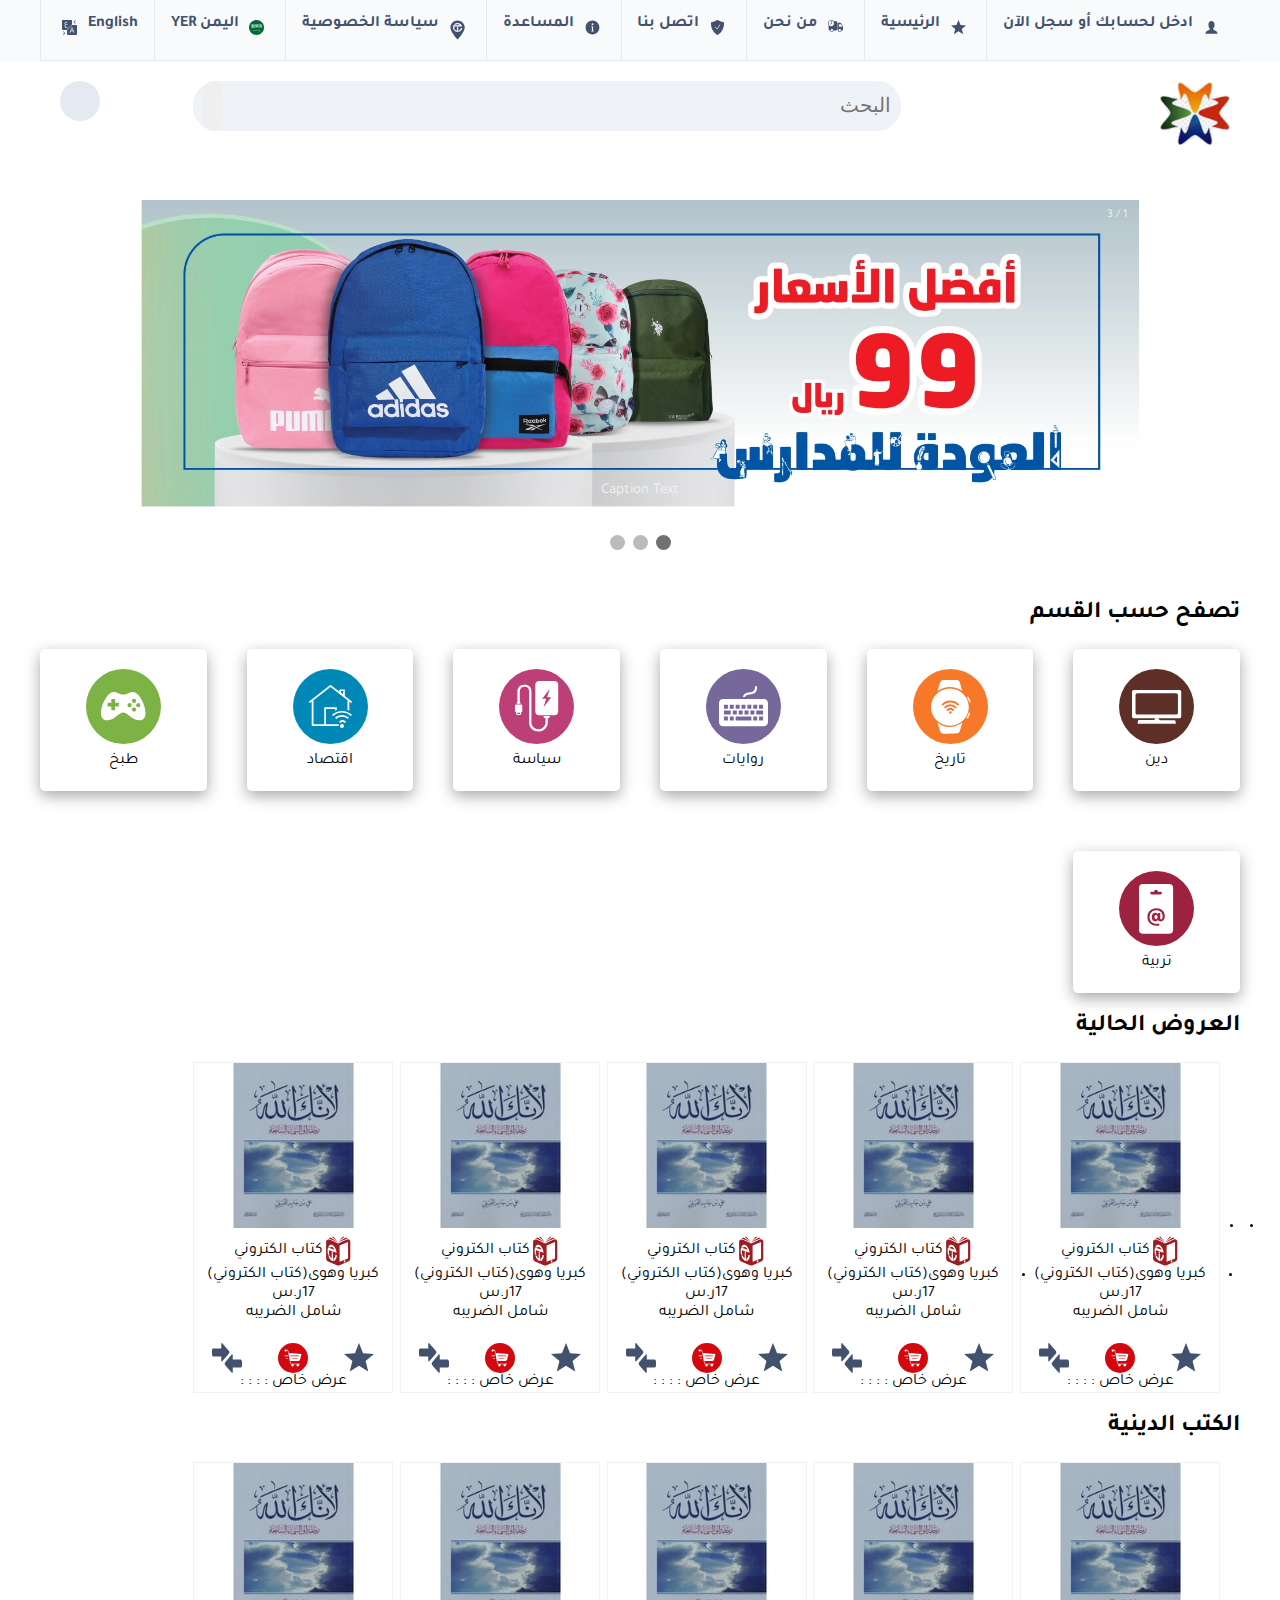
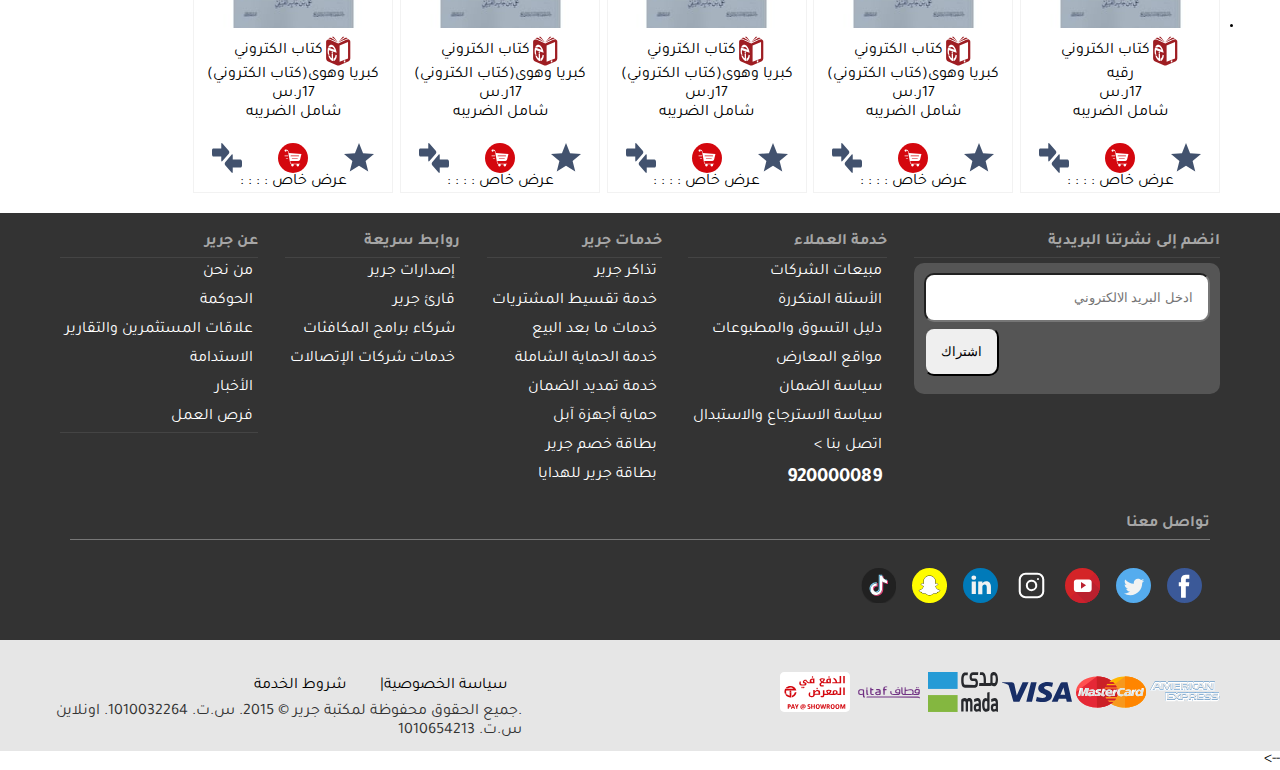
==== commit cff06875: "fifth" ====
--- a/index.html
+++ b/index.html
@@ -47,7 +47,9 @@
                         <div class="logo"><img src="img/logo.png" alt=""></div>
                         <div class="form-div">
                             <form class="search-form">
-                                <input type="text" id="search" name="search" placeholder="البحث">
+                                <!-- <input type="text" id="search" name="search" placeholder="البحث" > -->
+                                <input id="searchbar" onkeyup="search_animal()" type="text" name="search"
+                                    placeholder="البحث">
                                 <button><i class="fas fa-search"></i></button>
                             </form>
                         </div>
@@ -141,19 +143,20 @@
             </div>
 
             <!-- العروض الحاليه -->
-            <section>
+            <section class="list">
                 <div class="main-continer">
                     <h2>العروض الحالية</h2>
-                    <div class="raw1">
-                        <div class="col-5">
-
-                            <div class="flexCard">
-                               <a href="details.html"> <img src="img/book1.jpg" alt="" class="book-photo"></a>
-                                <div class="card-title">
-                                    <img src="img/svg/svgexport-57.svg" alt=""><p>كتاب الكتروني</p>
-
-                                </div>
-                                <div>كبريا وهوى(كتاب الكتروني)</div>
+                    <div class="raw1 list" >
+                        <div class="col-5 card">
+
+                            <div class="flexCard card">
+                                <a href="details.html"> <img src="img/book1.jpg" alt="" class="book-photo"></a>
+                                <div class="card-title">
+                                    <img src="img/svg/svgexport-57.svg" alt="">
+                                    <p>كتاب الكتروني</p>
+
+                                </div>
+                                <div class="serch-book card"><span>كبريا وهوى(كتاب الكتروني)</span></div>
                                 <div>17ر.س</div>
                                 <div>شامل الضريبه</div>
                                 <div class="icons">
@@ -175,10 +178,11 @@
                             <div class="flexCard">
                                 <img src="img/book1.jpg" alt="" class="book-photo">
                                 <div class="card-title">
-                                <img src="img/svg/svgexport-57.svg" alt="">  <p>كتاب الكتروني</p>
-
-                                </div>
-                                <div>كبريا وهوى(كتاب الكتروني)</div>
+                                    <img src="img/svg/svgexport-57.svg" alt="">
+                                    <p>كتاب الكتروني</p>
+
+                                </div>
+                                <div class="serch-book"><span>كبريا وهوى(كتاب الكتروني)</span></div>
                                 <div>17ر.س</div>
                                 <div>شامل الضريبه</div>
                                 <div class="icons">
@@ -200,7 +204,8 @@
                             <div class="flexCard">
                                 <img src="img/book1.jpg" alt="" class="book-photo">
                                 <div class="card-title">
-                                <img src="img/svg/svgexport-57.svg" alt=""> <p>كتاب الكتروني</p>
+                                    <img src="img/svg/svgexport-57.svg" alt="">
+                                    <p>كتاب الكتروني</p>
 
                                 </div>
                                 <div>كبريا وهوى(كتاب الكتروني)</div>
@@ -226,7 +231,8 @@
                             <div class="flexCard">
                                 <img src="img/book1.jpg" alt="" class="book-photo">
                                 <div class="card-title">
-                                <img src="img/svg/svgexport-57.svg" alt=""> <p>كتاب الكتروني</p>
+                                    <img src="img/svg/svgexport-57.svg" alt="">
+                                    <p>كتاب الكتروني</p>
 
                                 </div>
                                 <div>كبريا وهوى(كتاب الكتروني)</div>
@@ -251,7 +257,8 @@
                             <div class="flexCard">
                                 <img src="img/book1.jpg" alt="" class="book-photo">
                                 <div class="card-title">
-                                    <img src="img/svg/svgexport-57.svg" alt=""><p>كتاب الكتروني</p>
+                                    <img src="img/svg/svgexport-57.svg" alt="">
+                                    <p>كتاب الكتروني</p>
 
                                 </div>
                                 <div>كبريا وهوى(كتاب الكتروني)</div>
@@ -277,6 +284,149 @@
                     </div>
                 </div>
             </section>
+            <!-- الكتب الدينية  -->
+            <section class="list">
+                <div class="main-continer">
+                    <h2>الكتب الدينية</h2>
+                    <div class="raw1">
+                        <div class="col-5">
+
+                            <div class="flexCard card">
+                                <a href="details.html"> <img src="img/book1.jpg" alt="" class="book-photo"></a>
+                                <div class="card-title">
+                                    <img src="img/svg/svgexport-57.svg" alt="">
+                                    <p>كتاب الكتروني</p>
+
+                                </div>
+                                <div>رقيه</div>
+                                <div>17ر.س</div>
+                                <div>شامل الضريبه</div>
+                                <div class="icons">
+                                    <img src="img/svg/svgexport-2.svg">
+                                    <img src="img/svg/svgexport-21.svg">
+                                    <img src="img/svg/svgexport-56.svg">
+                                </div>
+                                <div>
+                                    عرض خاص <span id="days">:</span>
+                                    <span id="hours">:</span>
+                                    <span id="minutes">:</span>
+                                    <span id="seconds">:</span>
+                                </div>
+
+                            </div>
+                        </div>
+                        <div class="col-5">
+
+                            <div class="flexCard">
+                                <img src="img/book1.jpg" alt="" class="book-photo">
+                                <div class="card-title">
+                                    <img src="img/svg/svgexport-57.svg" alt="">
+                                    <p>كتاب الكتروني</p>
+
+                                </div>
+                                <div>كبريا وهوى(كتاب الكتروني)</div>
+                                <div>17ر.س</div>
+                                <div>شامل الضريبه</div>
+                                <div class="icons">
+                                    <img src="img/svg/svgexport-2.svg">
+                                    <img src="img/svg/svgexport-21.svg">
+                                    <img src="img/svg/svgexport-56.svg">
+                                </div>
+                                <div>
+                                    عرض خاص <span id="days1">:</span>
+                                    <span id="hours1">:</span>
+                                    <span id="minutes1">:</span>
+                                    <span id="seconds1">:</span>
+                                </div>
+
+                            </div>
+                        </div>
+                        <div class="col-5">
+
+                            <div class="flexCard">
+                                <img src="img/book1.jpg" alt="" class="book-photo">
+                                <div class="card-title">
+                                    <img src="img/svg/svgexport-57.svg" alt="">
+                                    <p>كتاب الكتروني</p>
+
+                                </div>
+                                <div>كبريا وهوى(كتاب الكتروني)</div>
+                                <div>17ر.س</div>
+                                <div>شامل الضريبه</div>
+                                <div class="icons">
+                                    <img src="img/svg/svgexport-2.svg">
+                                    <img src="img/svg/svgexport-21.svg">
+                                    <img src="img/svg/svgexport-56.svg">
+                                </div>
+                                <div>
+                                    عرض خاص <span id="days2">:</span>
+                                    <span id="hours2">:</span>
+                                    <span id="minutes2">:</span>
+                                    <span id="seconds2">:</span>
+                                </div>
+
+
+                            </div>
+                        </div>
+                        <div class="col-5">
+
+                            <div class="flexCard">
+                                <img src="img/book1.jpg" alt="" class="book-photo">
+                                <div class="card-title">
+                                    <img src="img/svg/svgexport-57.svg" alt="">
+                                    <p>كتاب الكتروني</p>
+
+                                </div>
+                                <div>كبريا وهوى(كتاب الكتروني)</div>
+                                <div>17ر.س</div>
+                                <div>شامل الضريبه</div>
+                                <div class="icons">
+                                    <img src="img/svg/svgexport-2.svg">
+                                    <img src="img/svg/svgexport-21.svg">
+                                    <img src="img/svg/svgexport-56.svg">
+                                </div>
+                                <div>
+                                    عرض خاص <span id="days3">:</span>
+                                    <span id="hours3">:</span>
+                                    <span id="minutes3">:</span>
+                                    <span id="seconds3">:</span>
+                                </div>
+
+                            </div>
+                        </div>
+                        <div class="col-5">
+
+                            <div class="flexCard">
+                                <img src="img/book1.jpg" alt="" class="book-photo">
+                                <div class="card-title">
+                                    <img src="img/svg/svgexport-57.svg" alt="">
+                                    <p>كتاب الكتروني</p>
+
+                                </div>
+                                <div>كبريا وهوى(كتاب الكتروني)</div>
+                                <div>17ر.س</div>
+                                <div>شامل الضريبه</div>
+                                <div class="icons">
+                                    <img src="img/svg/svgexport-2.svg">
+                                    <img src="img/svg/svgexport-21.svg">
+                                    <img src="img/svg/svgexport-56.svg">
+                                </div>
+                                <div>
+                                    عرض خاص <span id="days4">:</span>
+                                    <span id="hours4">:</span>
+                                    <span id="minutes4">:</span>
+                                    <span id="seconds4">:</span>
+                                </div>
+
+                            </div>
+
+                        </div>
+
+
+                    </div>
+                </div>
+            </section>
+            <!-- نهاية الكتب الدينيه -->
             <!-- end books section-->
             <footer class="ft">
                 <div class="ft-color">
--- a/css/style.css
+++ b/css/style.css
@@ -592,6 +592,9 @@
     .book-photo{
    width: 165px;
  
+ }
+ .card{
+   display: list-item;   
  }
 .flexCard{
   text-align: center;
@@ -921,4 +924,6 @@
   box-shadow: 0 4px 8px 0 rgba(0, 0, 0, 0.2), 0 6px 20px 0 rgba(0, 0, 0, 0.19);
 }
     /* اغلاق صفحة التفاصيل */
-
+/* البحث */
+.serch-book{
+display: list-item;	}
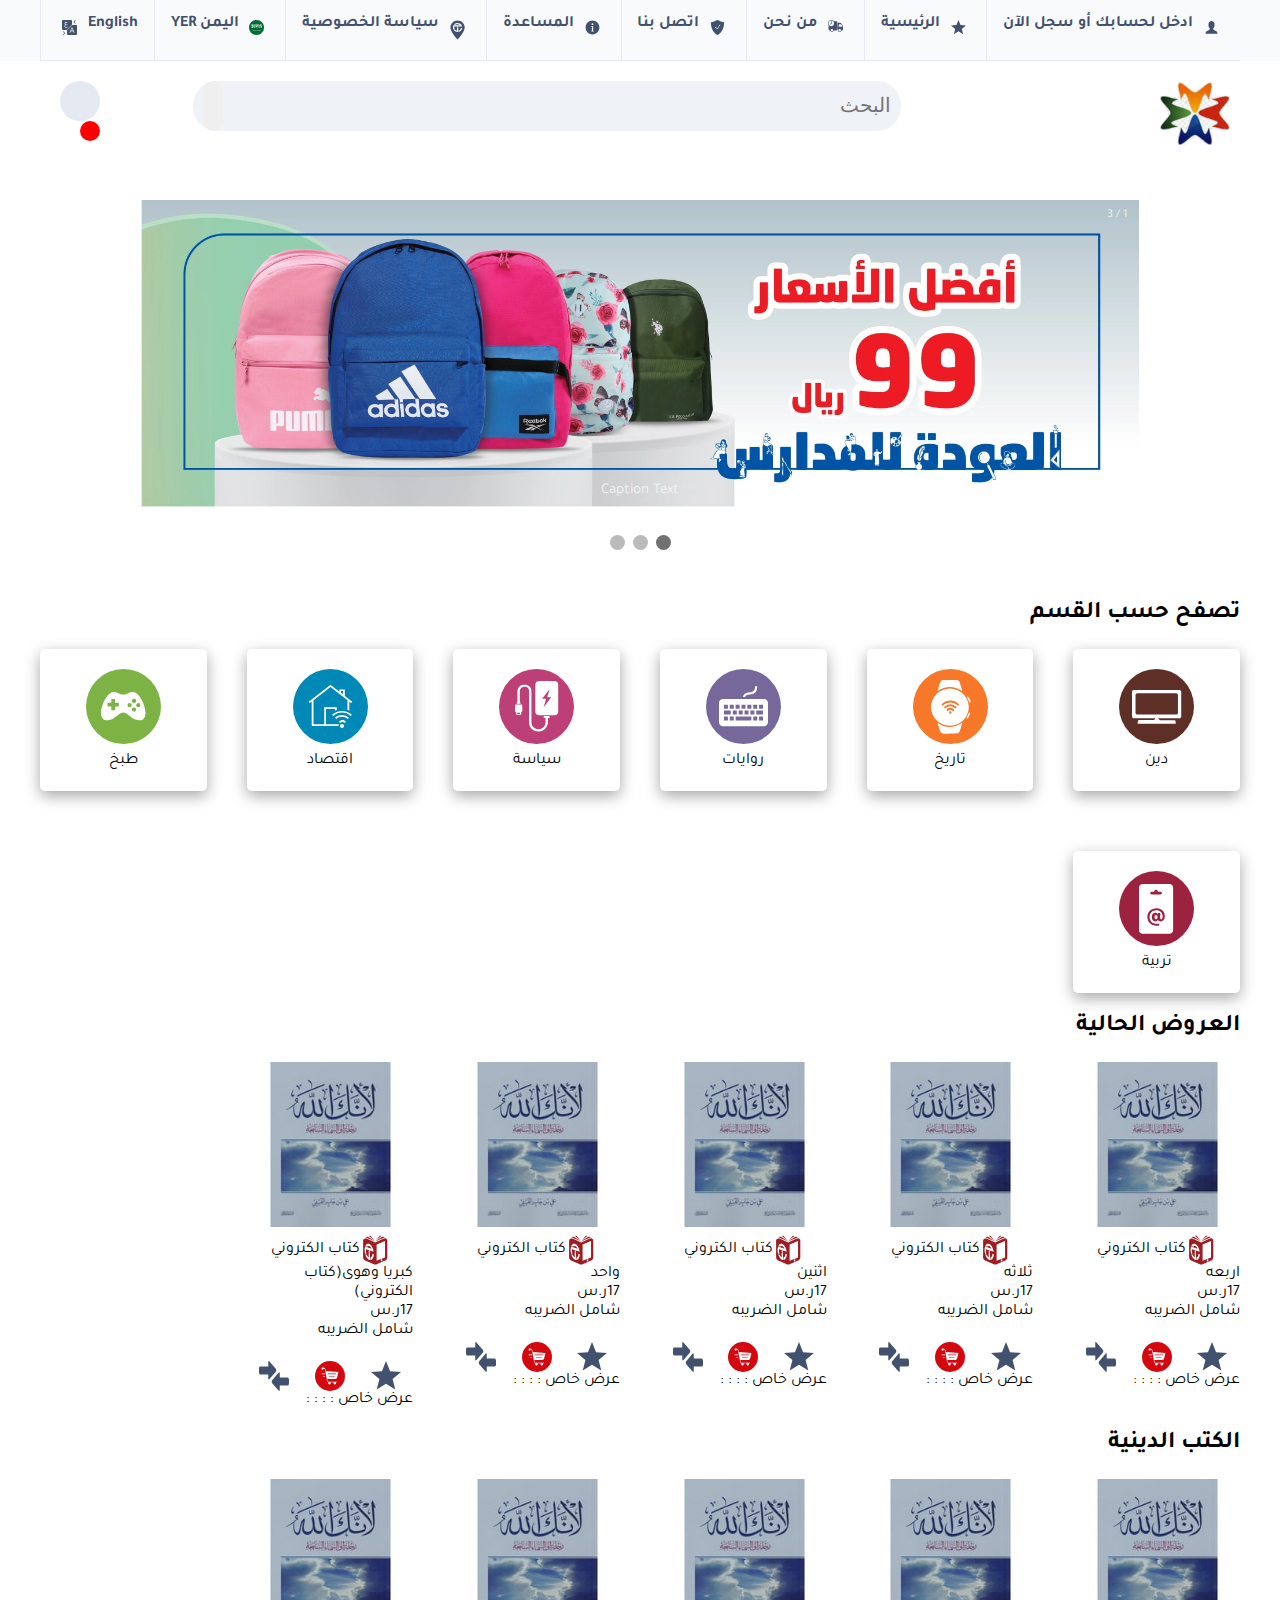
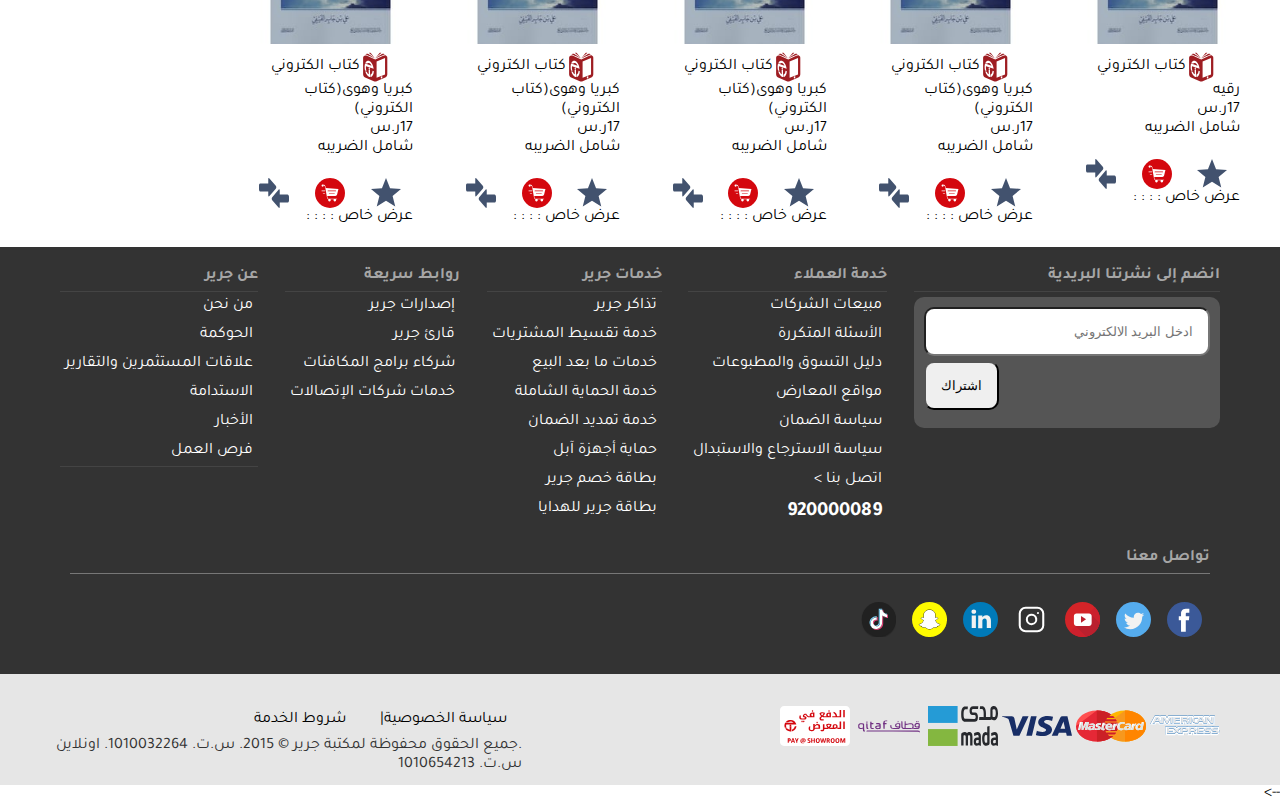
==== commit 1c692687: "sixth" ====
--- a/index.html
+++ b/index.html
@@ -48,12 +48,12 @@
                         <div class="form-div">
                             <form class="search-form">
                                 <!-- <input type="text" id="search" name="search" placeholder="البحث" > -->
-                                <input id="searchbar" onkeyup="search_animal()" type="text" name="search"
+                                <input id="searchbar" onkeyup="search_book()" type="text" name="search"
                                     placeholder="البحث">
                                 <button><i class="fas fa-search"></i></button>
                             </form>
                         </div>
-                        <div class="cart-icon"> <i class="fas fa-shopping-cart"></i></div>
+                        <div class="cart-icon"> <i class="fas fa-shopping-cart"></i> <span id="counter"></span></div>
                     </div>
                 </div>
             </nav>
@@ -143,25 +143,25 @@
             </div>
 
             <!-- العروض الحاليه -->
-            <section class="list">
+            <section class="">
                 <div class="main-continer">
                     <h2>العروض الحالية</h2>
-                    <div class="raw1 list" >
-                        <div class="col-5 card">
-
-                            <div class="flexCard card">
+                    <div class="raw1 list">
+                        <div class="col-5">
+
+                            <div class="flexCard">
                                 <a href="details.html"> <img src="img/book1.jpg" alt="" class="book-photo"></a>
                                 <div class="card-title">
                                     <img src="img/svg/svgexport-57.svg" alt="">
                                     <p>كتاب الكتروني</p>
 
                                 </div>
-                                <div class="serch-book card"><span>كبريا وهوى(كتاب الكتروني)</span></div>
-                                <div>17ر.س</div>
-                                <div>شامل الضريبه</div>
-                                <div class="icons">
-                                    <img src="img/svg/svgexport-2.svg">
-                                    <img src="img/svg/svgexport-21.svg">
+                                <div><span>اربعه</span></div>
+                                <div>17ر.س</div>
+                                <div>شامل الضريبه</div>
+                                <div class="icons">
+                                    <img src="img/svg/svgexport-2.svg">
+                                    <img src="img/svg/svgexport-21.svg" class="add" onclick="add()">
                                     <img src="img/svg/svgexport-56.svg">
                                 </div>
                                 <div>
@@ -182,12 +182,12 @@
                                     <p>كتاب الكتروني</p>
 
                                 </div>
-                                <div class="serch-book"><span>كبريا وهوى(كتاب الكتروني)</span></div>
-                                <div>17ر.س</div>
-                                <div>شامل الضريبه</div>
-                                <div class="icons">
-                                    <img src="img/svg/svgexport-2.svg">
-                                    <img src="img/svg/svgexport-21.svg">
+                                <div><span>ثلاثه</span></div>
+                                <div>17ر.س</div>
+                                <div>شامل الضريبه</div>
+                                <div class="icons">
+                                    <img src="img/svg/svgexport-2.svg">
+                                    <img src="img/svg/svgexport-21.svg" class="add" onclick="add()">
                                     <img src="img/svg/svgexport-56.svg">
                                 </div>
                                 <div>
@@ -208,12 +208,12 @@
                                     <p>كتاب الكتروني</p>
 
                                 </div>
-                                <div>كبريا وهوى(كتاب الكتروني)</div>
-                                <div>17ر.س</div>
-                                <div>شامل الضريبه</div>
-                                <div class="icons">
-                                    <img src="img/svg/svgexport-2.svg">
-                                    <img src="img/svg/svgexport-21.svg">
+                                <div>اثنين</div>
+                                <div>17ر.س</div>
+                                <div>شامل الضريبه</div>
+                                <div class="icons">
+                                    <img src="img/svg/svgexport-2.svg">
+                                    <img src="img/svg/svgexport-21.svg" class="add" onclick="add()">
                                     <img src="img/svg/svgexport-56.svg">
                                 </div>
                                 <div>
@@ -235,12 +235,12 @@
                                     <p>كتاب الكتروني</p>
 
                                 </div>
-                                <div>كبريا وهوى(كتاب الكتروني)</div>
-                                <div>17ر.س</div>
-                                <div>شامل الضريبه</div>
-                                <div class="icons">
-                                    <img src="img/svg/svgexport-2.svg">
-                                    <img src="img/svg/svgexport-21.svg">
+                                <div>واحد</div>
+                                <div>17ر.س</div>
+                                <div>شامل الضريبه</div>
+                                <div class="icons">
+                                    <img src="img/svg/svgexport-2.svg">
+                                    <img src="img/svg/svgexport-21.svg" class="add" onclick="add()">
                                     <img src="img/svg/svgexport-56.svg">
                                 </div>
                                 <div>
@@ -266,7 +266,7 @@
                                 <div>شامل الضريبه</div>
                                 <div class="icons">
                                     <img src="img/svg/svgexport-2.svg">
-                                    <img src="img/svg/svgexport-21.svg">
+                                    <img src="img/svg/svgexport-21.svg" class="add" onclick="add()">
                                     <img src="img/svg/svgexport-56.svg">
                                 </div>
                                 <div>
@@ -285,25 +285,26 @@
                 </div>
             </section>
             <!-- الكتب الدينية  -->
-            <section class="list">
+            <section>
                 <div class="main-continer">
                     <h2>الكتب الدينية</h2>
                     <div class="raw1">
                         <div class="col-5">
 
-                            <div class="flexCard card">
+                            <div class="flexCard">
                                 <a href="details.html"> <img src="img/book1.jpg" alt="" class="book-photo"></a>
                                 <div class="card-title">
                                     <img src="img/svg/svgexport-57.svg" alt="">
                                     <p>كتاب الكتروني</p>
 
+
                                 </div>
                                 <div>رقيه</div>
                                 <div>17ر.س</div>
                                 <div>شامل الضريبه</div>
                                 <div class="icons">
                                     <img src="img/svg/svgexport-2.svg">
-                                    <img src="img/svg/svgexport-21.svg">
+                                    <img src="img/svg/svgexport-21.svg" class="add" onclick="add()">
                                     <img src="img/svg/svgexport-56.svg">
                                 </div>
                                 <div>
@@ -329,7 +330,7 @@
                                 <div>شامل الضريبه</div>
                                 <div class="icons">
                                     <img src="img/svg/svgexport-2.svg">
-                                    <img src="img/svg/svgexport-21.svg">
+                                    <img src="img/svg/svgexport-21.svg" class="add" onclick="add()">
                                     <img src="img/svg/svgexport-56.svg">
                                 </div>
                                 <div>
@@ -355,7 +356,7 @@
                                 <div>شامل الضريبه</div>
                                 <div class="icons">
                                     <img src="img/svg/svgexport-2.svg">
-                                    <img src="img/svg/svgexport-21.svg">
+                                    <img src="img/svg/svgexport-21.svg" class="add" onclick="add()">
                                     <img src="img/svg/svgexport-56.svg">
                                 </div>
                                 <div>
@@ -382,7 +383,7 @@
                                 <div>شامل الضريبه</div>
                                 <div class="icons">
                                     <img src="img/svg/svgexport-2.svg">
-                                    <img src="img/svg/svgexport-21.svg">
+                                    <img src="img/svg/svgexport-21.svg" class="add" onclick="add()">
                                     <img src="img/svg/svgexport-56.svg">
                                 </div>
                                 <div>
@@ -408,7 +409,7 @@
                                 <div>شامل الضريبه</div>
                                 <div class="icons">
                                     <img src="img/svg/svgexport-2.svg">
-                                    <img src="img/svg/svgexport-21.svg">
+                                    <img src="img/svg/svgexport-21.svg" class="add" onclick="add()">
                                     <img src="img/svg/svgexport-56.svg">
                                 </div>
                                 <div>
@@ -599,6 +600,7 @@
     </div>
     <script src="js/app.js"></script>
     <script src="js/app2.js"></script>
+    <script src="js/app3.js"></script>
 </body>
 
 </html>--- a/css/style.css
+++ b/css/style.css
@@ -593,15 +593,14 @@
    width: 165px;
  
  }
- .card{
-   display: list-item;   
- }
-.flexCard{
+
+.{
   text-align: center;
     /* padding: 10px; */
     min-width: 200px;
     border: 1px solid #f2f2f2;
         margin-right: 20px;
+
 }
 .card-title{
   display: flex;
@@ -925,5 +924,16 @@
 }
     /* اغلاق صفحة التفاصيل */
 /* البحث */
-.serch-book{
-display: list-item;	}
+
+#counter{
+  width: 20px;
+height: 20px;
+background-color: red;
+    border-radius: 50%;
+color:white;
+display: flex;
+justify-content: center;
+align-items: center;
+position: absolute;
+
+}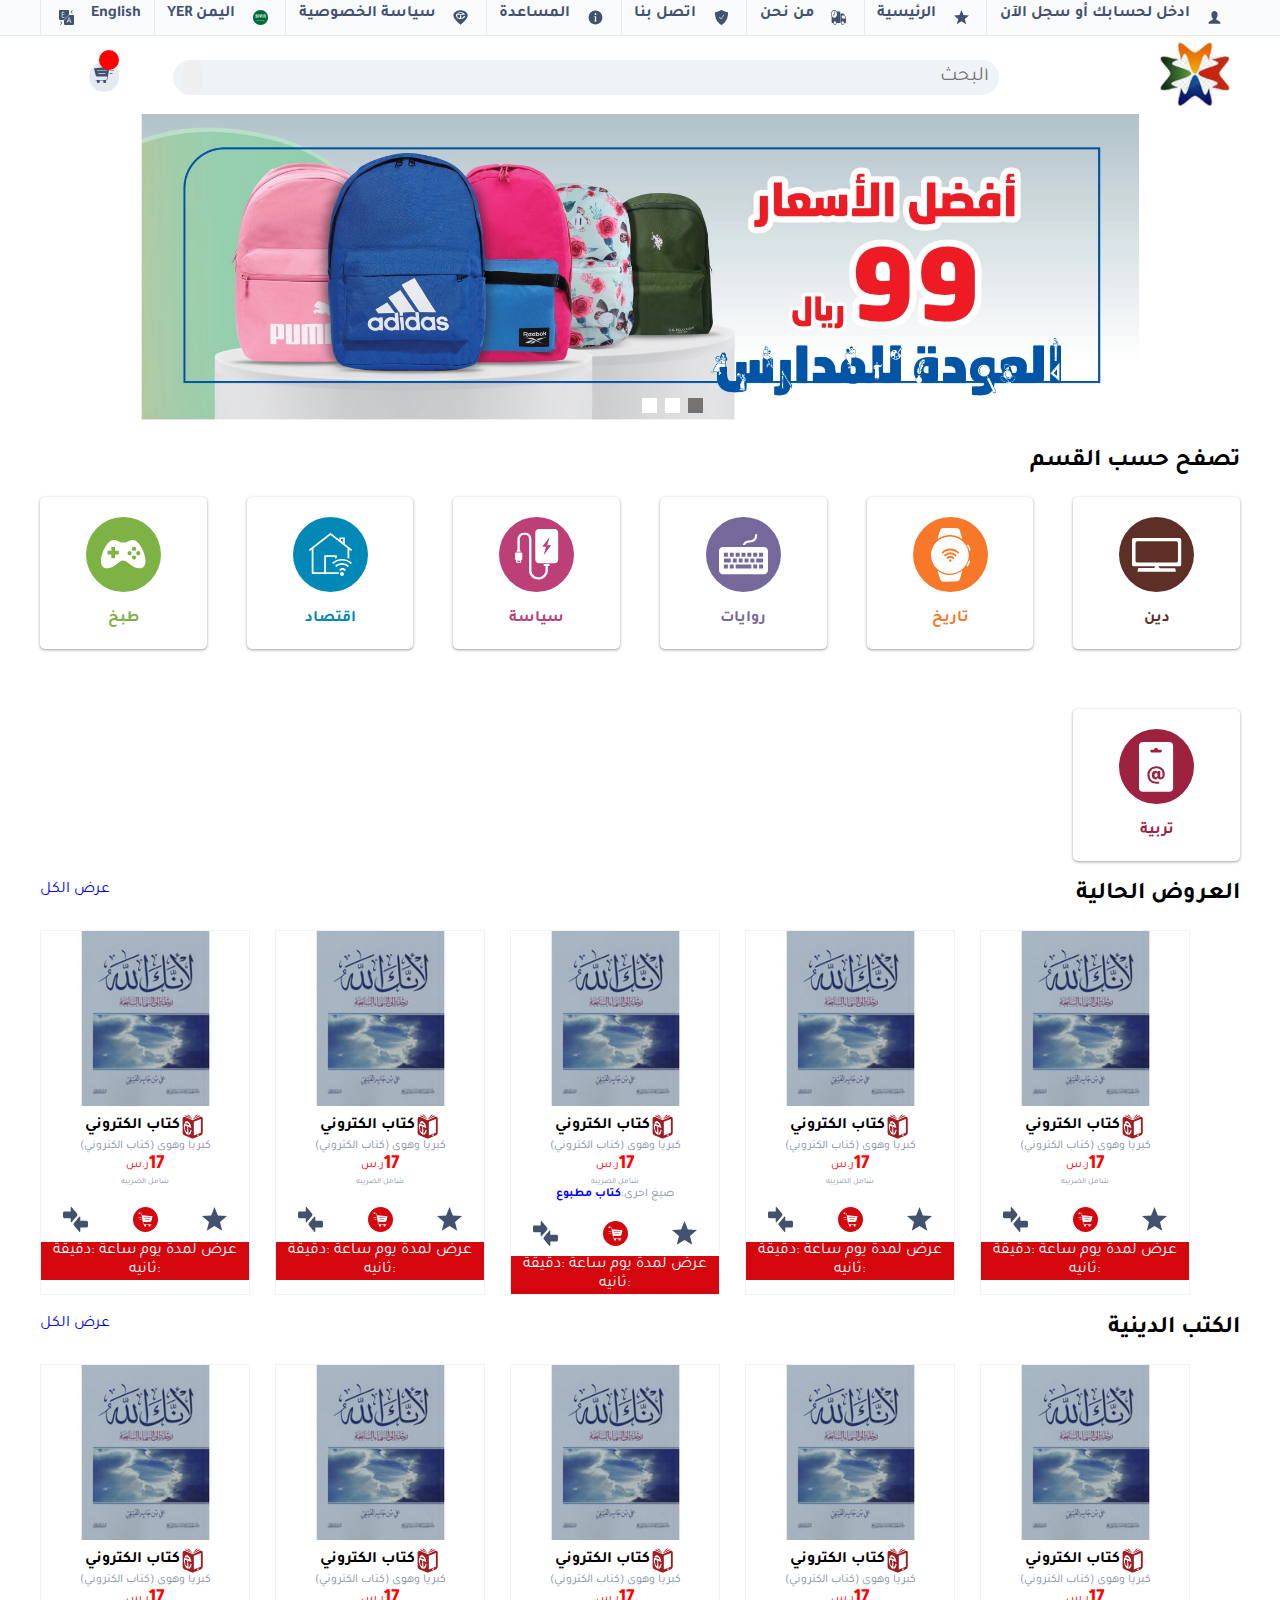
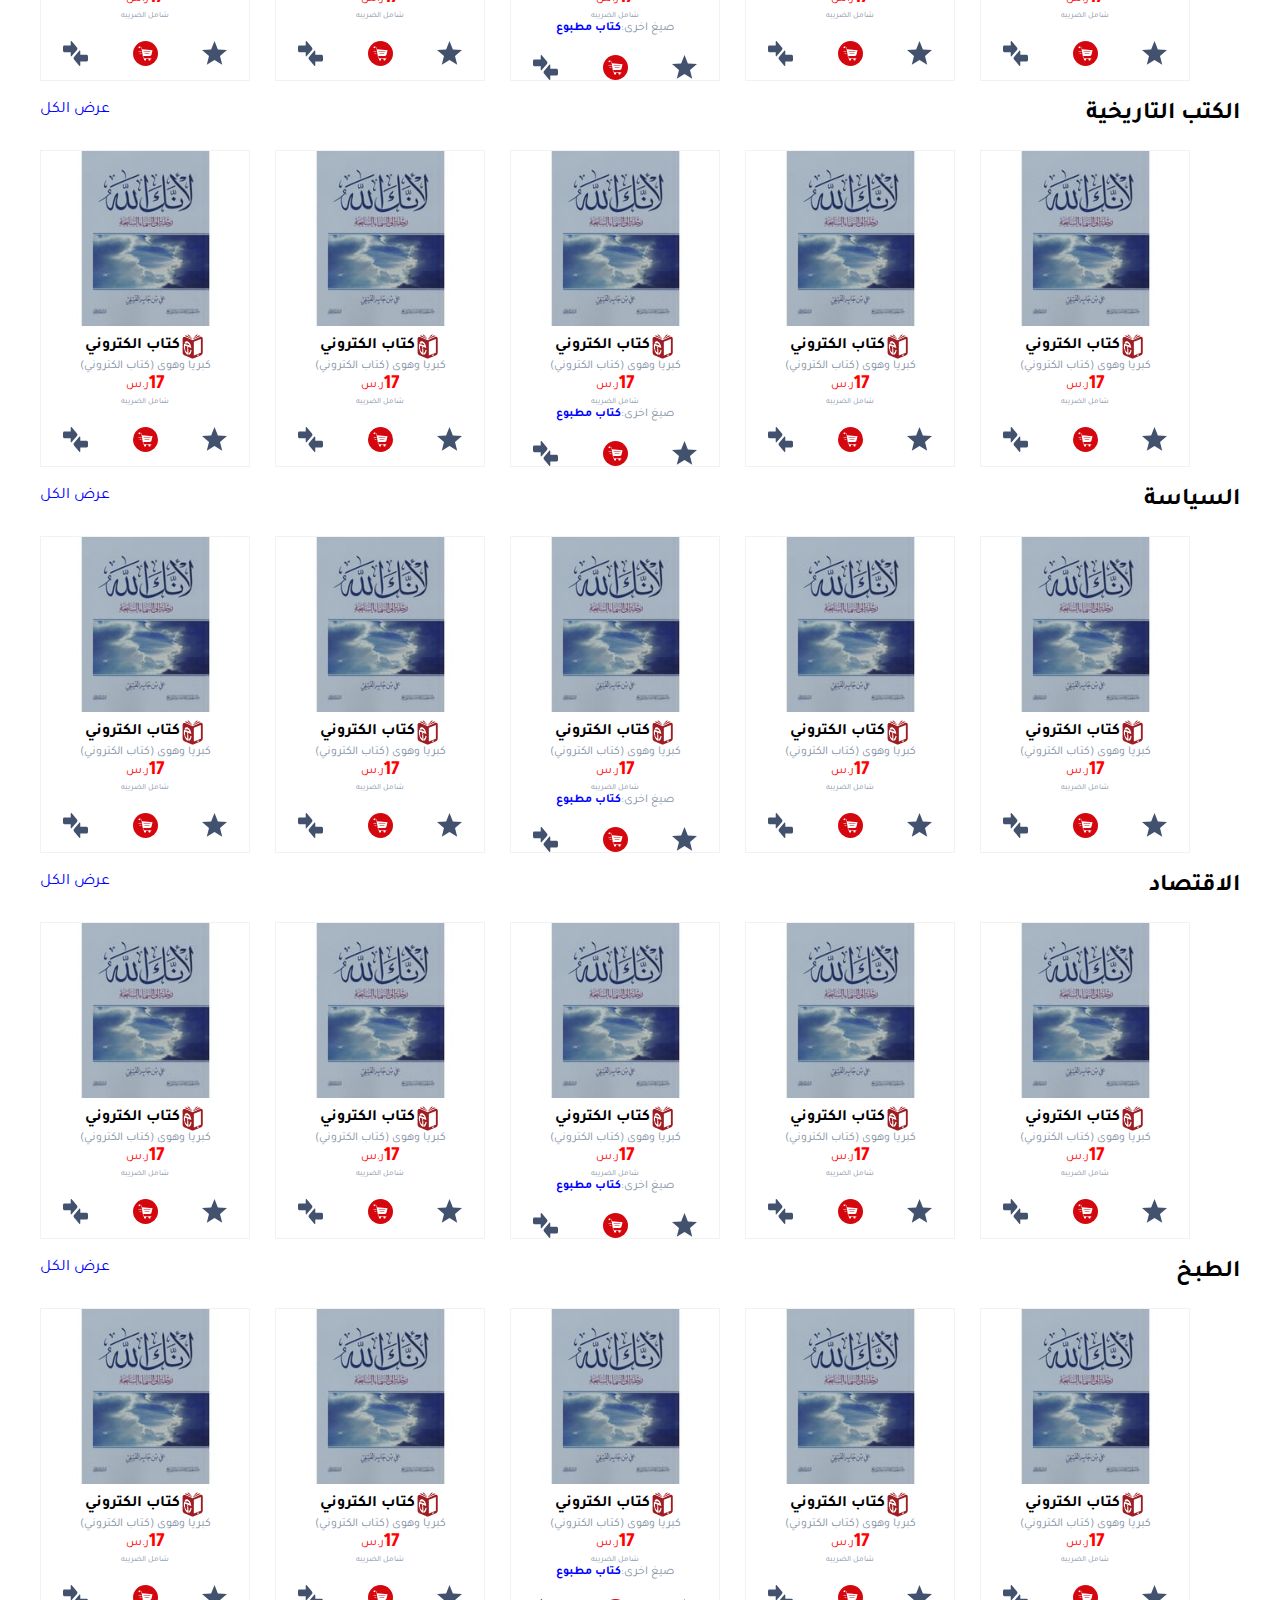
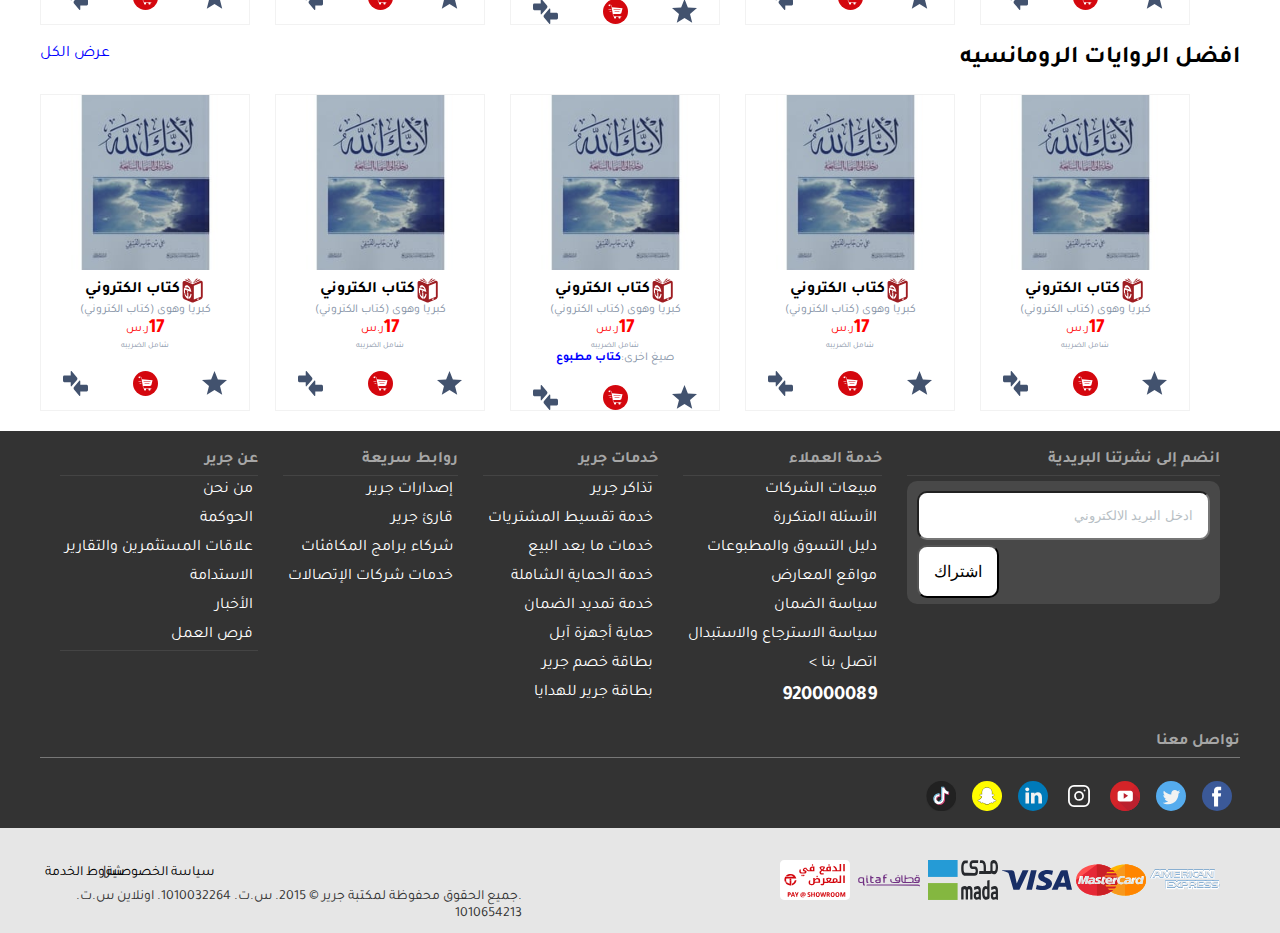
==== commit 16f4e9bc: "seventh" ====
--- a/index.html
+++ b/index.html
@@ -30,7 +30,7 @@
                             <li><a href="#sec1" id="myBtn"><img src="img\svg\svgexport-1.svg"><span>ادخل لحسابك أو
                                         سجل الآن</span></a>
                             </li>
-                            <li><a href=""><img src="img\svg\svgexport-2.svg"><span>الرئيسية</span></a></li>
+                            <li><a href="index.html"><img src="img\svg\svgexport-2.svg"><span>الرئيسية</span></a></li>
                             <li><a href=""><img src="img\svg\svgexport-3.svg"><span>من نحن</span></a></li>
                             <li><a href=""><img src="img\svg\svgexport-4.svg"><span>اتصل بنا</span> </a></li>
                             <li><a href=""><img src="img\svg\svgexport-5.svg"><span>المساعدة</span></a></li>
@@ -44,7 +44,9 @@
                 </div>
                 <div class="main-continer">
                     <div class="nav2">
-                        <div class="logo"><img src="img/logo.png" alt=""></div>
+                        <div class="logo">
+                            <img src="img/logo.png" alt="">
+                        </div>
                         <div class="form-div">
                             <form class="search-form">
                                 <!-- <input type="text" id="search" name="search" placeholder="البحث" > -->
@@ -53,7 +55,10 @@
                                 <button><i class="fas fa-search"></i></button>
                             </form>
                         </div>
-                        <div class="cart-icon"> <i class="fas fa-shopping-cart"></i> <span id="counter"></span></div>
+                        <div class="cart-icon">
+                            <div class="icon-continer"><a href="cart.html"><img src="img/svg/cart.svg"></a></div>
+                            <span id="counter"></span>
+                        </div>
                     </div>
                 </div>
             </nav>
@@ -67,36 +72,36 @@
 
                 <!-- Full-width images with number and caption text -->
                 <div class="mySlides fade">
-                    <div class="numbertext">1 / 3</div>
+
                     <img src="img/slider_img.webp" style="width:100%">
-                    <div class="text">Caption Text</div>
                 </div>
 
                 <div class="mySlides fade">
-                    <div class="numbertext">2 / 3</div>
+
                     <img src="img/slider_img3.jpg" style="width:100%">
-                    <div class="text">Caption Two</div>
+
                 </div>
 
                 <div class="mySlides fade">
-                    <div class="numbertext">3 / 3</div>
+
                     <img src="img/slider_img2.webp" style="width:100%">
-                    <div class="text">Caption Three</div>
+
                 </div>
 
                 <!-- Next and previous buttons -->
                 <a class="prev" onclick="plusSlides(-1)">&#10094;</a>
                 <a class="next" onclick="plusSlides(1)">&#10095;</a>
+                <!-- The dots/circles -->
+                <div class="dots" style="text-align:center">
+                    <span class="dot" onclick="currentSlide(1)"></span>
+                    <span class="dot" onclick="currentSlide(2)"></span>
+                    <span class="dot" onclick="currentSlide(3)"></span>
+                </div>
             </div>
             <br>
 
-            <!-- The dots/circles -->
-            <div style="text-align:center">
-                <span class="dot" onclick="currentSlide(1)"></span>
-                <span class="dot" onclick="currentSlide(2)"></span>
-                <span class="dot" onclick="currentSlide(3)"></span>
-            </div>
-        </section> -->
+
+        </section>
         <!-- books section -->
         <section class="sec">
             <div class="main-continer">
@@ -105,39 +110,39 @@
                     <div class="col-7">
 
                         <img src="img/svg/svgexport-46.svg" alt="">
-                        <p>دين</p>
+                        <p style="margin-top: 10px; color:#5e2f26; font-weight: bold;">دين</p>
                     </div>
                     <div class="col-7">
 
                         <img src="img/svg/svgexport-42.svg" alt="">
-                        <p>تاريخ</p>
+                        <p style="margin-top: 10px; color:#f67828; font-weight: bold;">تاريخ</p>
                     </div>
                     <div class="col-7">
 
                         <img src="img/svg/svgexport-40.svg" alt="">
-                        <p>روايات</p>
+                        <p style="margin-top: 10px; color:#76689a; font-weight: bold;">روايات</p>
                     </div>
                     <div class="col-7">
 
                         <img src="img/svg/svgexport-43.svg" alt="">
-                        <p>سياسة</p>
+                        <p style="margin-top: 10px; color: #bc4077; font-weight: bold;">سياسة</p>
                     </div>
 
                     <div class="col-7">
 
                         <img src="img/svg/svgexport-45.svg" alt="">
-                        <p>اقتصاد</p>
+                        <p style="margin-top: 10px; color:#0089b6; font-weight: bold;">اقتصاد</p>
                     </div>
                     <div class="col-7">
 
                         <img src="img/svg/svgexport-47.svg" alt="">
-                        <p>طبخ</p>
+                        <p style="margin-top: 10px; color:#7db344; font-weight: bold;">طبخ</p>
 
                     </div>
                     <div class="col-7">
 
                         <img src="img/svg/svgexport-48.svg" alt="">
-                        <p>تربية</p>
+                        <p style="margin-top: 10px; color:#9c223f; font-weight: bold;">تربية</p>
                     </div>
                 </div>
             </div>
@@ -145,458 +150,1138 @@
             <!-- العروض الحاليه -->
             <section class="">
                 <div class="main-continer">
-                    <h2>العروض الحالية</h2>
+                    <div class="section-title">
+                        <h2>العروض الحالية</h2>
+                        <a href="category.html">
+                            <p>عرض الكل</p>
+                        </a>
+                    </div>
                     <div class="raw1 list">
-                        <div class="col-5">
-
-                            <div class="flexCard">
-                                <a href="details.html"> <img src="img/book1.jpg" alt="" class="book-photo"></a>
-                                <div class="card-title">
-                                    <img src="img/svg/svgexport-57.svg" alt="">
-                                    <p>كتاب الكتروني</p>
-
-                                </div>
-                                <div><span>اربعه</span></div>
-                                <div>17ر.س</div>
-                                <div>شامل الضريبه</div>
-                                <div class="icons">
-                                    <img src="img/svg/svgexport-2.svg">
-                                    <img src="img/svg/svgexport-21.svg" class="add" onclick="add()">
-                                    <img src="img/svg/svgexport-56.svg">
-                                </div>
-                                <div>
-                                    عرض خاص <span id="days">:</span>
-                                    <span id="hours">:</span>
-                                    <span id="minutes">:</span>
-                                    <span id="seconds">:</span>
-                                </div>
-
-                            </div>
-                        </div>
-                        <div class="col-5">
-
-                            <div class="flexCard">
-                                <img src="img/book1.jpg" alt="" class="book-photo">
-                                <div class="card-title">
-                                    <img src="img/svg/svgexport-57.svg" alt="">
-                                    <p>كتاب الكتروني</p>
-
-                                </div>
-                                <div><span>ثلاثه</span></div>
-                                <div>17ر.س</div>
-                                <div>شامل الضريبه</div>
-                                <div class="icons">
-                                    <img src="img/svg/svgexport-2.svg">
-                                    <img src="img/svg/svgexport-21.svg" class="add" onclick="add()">
-                                    <img src="img/svg/svgexport-56.svg">
-                                </div>
-                                <div>
-                                    عرض خاص <span id="days1">:</span>
-                                    <span id="hours1">:</span>
-                                    <span id="minutes1">:</span>
-                                    <span id="seconds1">:</span>
-                                </div>
-
-                            </div>
-                        </div>
-                        <div class="col-5">
-
-                            <div class="flexCard">
-                                <img src="img/book1.jpg" alt="" class="book-photo">
-                                <div class="card-title">
-                                    <img src="img/svg/svgexport-57.svg" alt="">
-                                    <p>كتاب الكتروني</p>
-
-                                </div>
-                                <div>اثنين</div>
-                                <div>17ر.س</div>
-                                <div>شامل الضريبه</div>
-                                <div class="icons">
-                                    <img src="img/svg/svgexport-2.svg">
-                                    <img src="img/svg/svgexport-21.svg" class="add" onclick="add()">
-                                    <img src="img/svg/svgexport-56.svg">
-                                </div>
-                                <div>
-                                    عرض خاص <span id="days2">:</span>
-                                    <span id="hours2">:</span>
-                                    <span id="minutes2">:</span>
-                                    <span id="seconds2">:</span>
-                                </div>
-
-
-                            </div>
-                        </div>
-                        <div class="col-5">
-
-                            <div class="flexCard">
-                                <img src="img/book1.jpg" alt="" class="book-photo">
-                                <div class="card-title">
-                                    <img src="img/svg/svgexport-57.svg" alt="">
-                                    <p>كتاب الكتروني</p>
-
-                                </div>
-                                <div>واحد</div>
-                                <div>17ر.س</div>
-                                <div>شامل الضريبه</div>
-                                <div class="icons">
-                                    <img src="img/svg/svgexport-2.svg">
-                                    <img src="img/svg/svgexport-21.svg" class="add" onclick="add()">
-                                    <img src="img/svg/svgexport-56.svg">
-                                </div>
-                                <div>
-                                    عرض خاص <span id="days3">:</span>
-                                    <span id="hours3">:</span>
-                                    <span id="minutes3">:</span>
-                                    <span id="seconds3">:</span>
-                                </div>
-
-                            </div>
-                        </div>
-                        <div class="col-5">
-
-                            <div class="flexCard">
-                                <img src="img/book1.jpg" alt="" class="book-photo">
-                                <div class="card-title">
-                                    <img src="img/svg/svgexport-57.svg" alt="">
-                                    <p>كتاب الكتروني</p>
-
-                                </div>
-                                <div>كبريا وهوى(كتاب الكتروني)</div>
-                                <div>17ر.س</div>
-                                <div>شامل الضريبه</div>
-                                <div class="icons">
-                                    <img src="img/svg/svgexport-2.svg">
-                                    <img src="img/svg/svgexport-21.svg" class="add" onclick="add()">
-                                    <img src="img/svg/svgexport-56.svg">
-                                </div>
-                                <div>
-                                    عرض خاص <span id="days4">:</span>
-                                    <span id="hours4">:</span>
-                                    <span id="minutes4">:</span>
-                                    <span id="seconds4">:</span>
-                                </div>
-
-                            </div>
-
-                        </div>
+
+
+                        <div class="flexCard">
+                            <a href="details.html"><img src="img/book1.jpg" alt="" class="book-photo"></a>
+                            <div class="card-title">
+                                <img src="img/svg/svgexport-57.svg" alt="">
+                                <p>كتاب الكتروني</p>
+
+                            </div>
+                            <div class="book-title-home">كبريا وهوى (كتاب الكتروني)</div>
+                            <div class="book-price">
+                                <p>17</p><span>ر.س</span>
+                            </div>
+                            <div class="dareba">شامل الضريبه</div>
+                            <div class="icons">
+                                <img src="img/svg/svgexport-2.svg">
+                                <img src="img/svg/svgexport-21.svg" class="add" onclick="add()">
+                                <img src="img/svg/svgexport-56.svg">
+                            </div>
+                            <div class="sptialshow">
+                                <i class="far fa-clock"></i>
+                                عرض لمدة <span class="days"></span><span>يوم</span>
+                                <span class="hours"></span></span><span>ساعة</span>
+                                <span class="minutes">:</span></span><span>دقيقة</span>
+                                <span class="seconds">:</span></span><span>ثانيه</span>
+                            </div>
+                        </div>
+
+                        <div class="flexCard">
+                            <a href="details.html"><img src="img/book1.jpg" alt="" class="book-photo"></a>
+                            <div class="card-title">
+                                <img src="img/svg/svgexport-57.svg" alt="">
+                                <p>كتاب الكتروني</p>
+
+                            </div>
+                            <div class="book-title-home">كبريا وهوى (كتاب الكتروني)</div>
+                            <div class="book-price">
+                                <p>17</p><span>ر.س</span>
+                            </div>
+                            <div class="dareba">شامل الضريبه</div>
+                            <div class="icons">
+                                <img src="img/svg/svgexport-2.svg">
+                                <img src="img/svg/svgexport-21.svg" class="add" onclick="add()">
+                                <img src="img/svg/svgexport-56.svg">
+                            </div>
+                            <div class="sptialshow">
+                                <i class="far fa-clock"></i>
+                                عرض لمدة <span class="days"></span><span>يوم</span>
+                                <span class="hours"></span></span><span>ساعة</span>
+                                <span class="minutes">:</span></span><span>دقيقة</span>
+                                <span class="seconds">:</span></span><span>ثانيه</span>
+                            </div>
+
+                        </div>
+
+
+                        <div class="flexCard">
+                            <a href="details.html"><img src="img/book1.jpg" alt="" class="book-photo"></a>
+                            <div class="card-title">
+                                <img src="img/svg/svgexport-57.svg" alt="">
+                                <p>كتاب الكتروني</p>
+
+                            </div>
+                            <div class="book-title-home">كبريا وهوى (كتاب الكتروني)</div>
+                            <div class="book-price">
+                                <p>17</p><span>ر.س</span>
+                            </div>
+                            <div class="dareba">شامل الضريبه</div>
+                            <div class="another-ver"><span>صيغ اخرى:</span>
+                                <p>كتاب مطبوع</p>
+                            </div>
+                            <div class="icons">
+                                <img src="img/svg/svgexport-2.svg">
+                                <img src="img/svg/svgexport-21.svg" class="add" onclick="add()">
+                                <img src="img/svg/svgexport-56.svg">
+                            </div>
+                            <div class="sptialshow">
+                                <i class="far fa-clock"></i>
+                                عرض لمدة <span class="days"></span><span>يوم</span>
+                                <span class="hours"></span></span><span>ساعة</span>
+                                <span class="minutes">:</span></span><span>دقيقة</span>
+                                <span class="seconds">:</span></span><span>ثانيه</span>
+                            </div>
+
+
+                        </div>
+
+
+                        <div class="flexCard">
+                            <a href="details.html"><img src="img/book1.jpg" alt="" class="book-photo"></a>
+                            <div class="card-title">
+                                <img src="img/svg/svgexport-57.svg" alt="">
+                                <p>كتاب الكتروني</p>
+
+                            </div>
+                            <div class="book-title-home">كبريا وهوى (كتاب الكتروني)</div>
+                            <div class="book-price">
+                                <p>17</p><span>ر.س</span>
+                            </div>
+                            <div class="dareba">شامل الضريبه</div>
+                            <div class="icons">
+                                <img src="img/svg/svgexport-2.svg">
+                                <img src="img/svg/svgexport-21.svg" class="add" onclick="add()">
+                                <img src="img/svg/svgexport-56.svg">
+                            </div>
+                            <div class="sptialshow">
+                                <i class="far fa-clock"></i>
+                                عرض لمدة <span class="days"></span><span>يوم</span>
+                                <span class="hours"></span></span><span>ساعة</span>
+                                <span class="minutes">:</span></span><span>دقيقة</span>
+                                <span class="seconds">:</span></span><span>ثانيه</span>
+                            </div>
+
+                        </div>
+
+
+
+                        <div class="flexCard ">
+                            <a href="details.html"><img src="img/book1.jpg" alt="" class="book-photo"></a>
+                            <div class="card-title">
+                                <img src="img/svg/svgexport-57.svg" alt="">
+                                <p>كتاب الكتروني</p>
+
+                            </div>
+                            <div class="book-title-home">كبريا وهوى (كتاب الكتروني)</div>
+                            <div class="book-price">
+                                <p>17</p><span>ر.س</span>
+                            </div>
+                            <div class="dareba">شامل الضريبه</div>
+                            <div class="icons">
+                                <img src="img/svg/svgexport-2.svg">
+                                <img src="img/svg/svgexport-21.svg" class="add" onclick="add()">
+                                <img src="img/svg/svgexport-56.svg">
+                            </div>
+                            <div class="sptialshow">
+                                <i class="far fa-clock"></i>
+                                عرض لمدة <span class="days"></span><span>يوم</span>
+                                <span class="hours"></span></span><span>ساعة</span>
+                                <span class="minutes">:</span></span><span>دقيقة</span>
+                                <span class="seconds">:</span></span><span>ثانيه</span>
+                            </div>
+
+                        </div>
+
+
 
 
                     </div>
                 </div>
             </section>
             <!-- الكتب الدينية  -->
-            <section>
+            <section class="">
                 <div class="main-continer">
-                    <h2>الكتب الدينية</h2>
-                    <div class="raw1">
-                        <div class="col-5">
-
-                            <div class="flexCard">
-                                <a href="details.html"> <img src="img/book1.jpg" alt="" class="book-photo"></a>
-                                <div class="card-title">
-                                    <img src="img/svg/svgexport-57.svg" alt="">
-                                    <p>كتاب الكتروني</p>
-
-
-                                </div>
-                                <div>رقيه</div>
-                                <div>17ر.س</div>
-                                <div>شامل الضريبه</div>
-                                <div class="icons">
-                                    <img src="img/svg/svgexport-2.svg">
-                                    <img src="img/svg/svgexport-21.svg" class="add" onclick="add()">
-                                    <img src="img/svg/svgexport-56.svg">
-                                </div>
-                                <div>
-                                    عرض خاص <span id="days">:</span>
-                                    <span id="hours">:</span>
-                                    <span id="minutes">:</span>
-                                    <span id="seconds">:</span>
-                                </div>
-
-                            </div>
-                        </div>
-                        <div class="col-5">
-
-                            <div class="flexCard">
-                                <img src="img/book1.jpg" alt="" class="book-photo">
-                                <div class="card-title">
-                                    <img src="img/svg/svgexport-57.svg" alt="">
-                                    <p>كتاب الكتروني</p>
-
-                                </div>
-                                <div>كبريا وهوى(كتاب الكتروني)</div>
-                                <div>17ر.س</div>
-                                <div>شامل الضريبه</div>
-                                <div class="icons">
-                                    <img src="img/svg/svgexport-2.svg">
-                                    <img src="img/svg/svgexport-21.svg" class="add" onclick="add()">
-                                    <img src="img/svg/svgexport-56.svg">
-                                </div>
-                                <div>
-                                    عرض خاص <span id="days1">:</span>
-                                    <span id="hours1">:</span>
-                                    <span id="minutes1">:</span>
-                                    <span id="seconds1">:</span>
-                                </div>
-
-                            </div>
-                        </div>
-                        <div class="col-5">
-
-                            <div class="flexCard">
-                                <img src="img/book1.jpg" alt="" class="book-photo">
-                                <div class="card-title">
-                                    <img src="img/svg/svgexport-57.svg" alt="">
-                                    <p>كتاب الكتروني</p>
-
-                                </div>
-                                <div>كبريا وهوى(كتاب الكتروني)</div>
-                                <div>17ر.س</div>
-                                <div>شامل الضريبه</div>
-                                <div class="icons">
-                                    <img src="img/svg/svgexport-2.svg">
-                                    <img src="img/svg/svgexport-21.svg" class="add" onclick="add()">
-                                    <img src="img/svg/svgexport-56.svg">
-                                </div>
-                                <div>
-                                    عرض خاص <span id="days2">:</span>
-                                    <span id="hours2">:</span>
-                                    <span id="minutes2">:</span>
-                                    <span id="seconds2">:</span>
-                                </div>
-
-
-                            </div>
-                        </div>
-                        <div class="col-5">
-
-                            <div class="flexCard">
-                                <img src="img/book1.jpg" alt="" class="book-photo">
-                                <div class="card-title">
-                                    <img src="img/svg/svgexport-57.svg" alt="">
-                                    <p>كتاب الكتروني</p>
-
-                                </div>
-                                <div>كبريا وهوى(كتاب الكتروني)</div>
-                                <div>17ر.س</div>
-                                <div>شامل الضريبه</div>
-                                <div class="icons">
-                                    <img src="img/svg/svgexport-2.svg">
-                                    <img src="img/svg/svgexport-21.svg" class="add" onclick="add()">
-                                    <img src="img/svg/svgexport-56.svg">
-                                </div>
-                                <div>
-                                    عرض خاص <span id="days3">:</span>
-                                    <span id="hours3">:</span>
-                                    <span id="minutes3">:</span>
-                                    <span id="seconds3">:</span>
-                                </div>
-
-                            </div>
-                        </div>
-                        <div class="col-5">
-
-                            <div class="flexCard">
-                                <img src="img/book1.jpg" alt="" class="book-photo">
-                                <div class="card-title">
-                                    <img src="img/svg/svgexport-57.svg" alt="">
-                                    <p>كتاب الكتروني</p>
-
-                                </div>
-                                <div>كبريا وهوى(كتاب الكتروني)</div>
-                                <div>17ر.س</div>
-                                <div>شامل الضريبه</div>
-                                <div class="icons">
-                                    <img src="img/svg/svgexport-2.svg">
-                                    <img src="img/svg/svgexport-21.svg" class="add" onclick="add()">
-                                    <img src="img/svg/svgexport-56.svg">
-                                </div>
-                                <div>
-                                    عرض خاص <span id="days4">:</span>
-                                    <span id="hours4">:</span>
-                                    <span id="minutes4">:</span>
-                                    <span id="seconds4">:</span>
-                                </div>
-
-                            </div>
-
-                        </div>
+                    <div class="section-title">
+                        <h2>الكتب الدينية</h2>
+                        <a href="category.html">
+                            <p>عرض الكل</p>
+                        </a>
+                    </div>
+                    <div class="raw1 list">
+
+
+                        <div class="flexCard">
+                            <a href="details.html"><img src="img/book1.jpg" alt="" class="book-photo"></a>
+                            <div class="card-title">
+                                <img src="img/svg/svgexport-57.svg" alt="">
+                                <p>كتاب الكتروني</p>
+
+                            </div>
+                            <div class="book-title-home">كبريا وهوى (كتاب الكتروني)</div>
+                            <div class="book-price">
+                                <p>17</p><span>ر.س</span>
+                            </div>
+                            <div class="dareba">شامل الضريبه</div>
+                            <div class="icons">
+                                <img src="img/svg/svgexport-2.svg">
+                                <img src="img/svg/svgexport-21.svg" class="add" onclick="add()">
+                                <img src="img/svg/svgexport-56.svg">
+                            </div>
+
+
+                        </div>
+
+                        <div class="flexCard">
+                            <a href="details.html"><img src="img/book1.jpg" alt="" class="book-photo"></a>
+                            <div class="card-title">
+                                <img src="img/svg/svgexport-57.svg" alt="">
+                                <p>كتاب الكتروني</p>
+
+                            </div>
+                            <div class="book-title-home">كبريا وهوى (كتاب الكتروني)</div>
+                            <div class="book-price">
+                                <p>17</p><span>ر.س</span>
+                            </div>
+                            <div class="dareba">شامل الضريبه</div>
+                            <div class="icons">
+                                <img src="img/svg/svgexport-2.svg">
+                                <img src="img/svg/svgexport-21.svg" class="add" onclick="add()">
+                                <img src="img/svg/svgexport-56.svg">
+                            </div>
+
+
+                        </div>
+
+
+                        <div class="flexCard">
+                            <a href="details.html"><img src="img/book1.jpg" alt="" class="book-photo"></a>
+                            <div class="card-title">
+                                <img src="img/svg/svgexport-57.svg" alt="">
+                                <p>كتاب الكتروني</p>
+
+                            </div>
+                            <div class="book-title-home">كبريا وهوى (كتاب الكتروني)</div>
+                            <div class="book-price">
+                                <p>17</p><span>ر.س</span>
+                            </div>
+                            <div class="dareba">شامل الضريبه</div>
+                            <div class="another-ver"><span>صيغ اخرى:</span>
+                                <p>كتاب مطبوع</p>
+                            </div>
+                            <div class="icons">
+                                <img src="img/svg/svgexport-2.svg">
+                                <img src="img/svg/svgexport-21.svg" class="add" onclick="add()">
+                                <img src="img/svg/svgexport-56.svg">
+                            </div>
+
+
+
+                        </div>
+
+
+                        <div class="flexCard">
+                            <a href="details.html"><img src="img/book1.jpg" alt="" class="book-photo"></a>
+                            <div class="card-title">
+                                <img src="img/svg/svgexport-57.svg" alt="">
+                                <p>كتاب الكتروني</p>
+
+                            </div>
+                            <div class="book-title-home">كبريا وهوى (كتاب الكتروني)</div>
+                            <div class="book-price">
+                                <p>17</p><span>ر.س</span>
+                            </div>
+                            <div class="dareba">شامل الضريبه</div>
+                            <div class="icons">
+                                <img src="img/svg/svgexport-2.svg">
+                                <img src="img/svg/svgexport-21.svg" class="add" onclick="add()">
+                                <img src="img/svg/svgexport-56.svg">
+                            </div>
+
+
+                        </div>
+
+
+
+                        <div class="flexCard">
+                            <a href="details.html"><img src="img/book1.jpg" alt="" class="book-photo"></a>
+                            <div class="card-title">
+                                <img src="img/svg/svgexport-57.svg" alt="">
+                                <p>كتاب الكتروني</p>
+
+                            </div>
+                            <div class="book-title-home">كبريا وهوى (كتاب الكتروني)</div>
+                            <div class="book-price">
+                                <p>17</p><span>ر.س</span>
+                            </div>
+                            <div class="dareba">شامل الضريبه</div>
+                            <div class="icons">
+                                <img src="img/svg/svgexport-2.svg">
+                                <img src="img/svg/svgexport-21.svg" class="add" onclick="add()">
+                                <img src="img/svg/svgexport-56.svg">
+                            </div>
+
+
+                        </div>
+
+
 
 
                     </div>
                 </div>
             </section>
             <!-- نهاية الكتب الدينيه -->
+            <!-- الكتب التاريخية -->
+            <section class="">
+                <div class="main-continer">
+                    <div class="section-title">
+                        <h2>الكتب التاريخية</h2>
+                        <a href="category.html">
+                            <p>عرض الكل</p>
+                        </a>
+                    </div>
+                    <div class="raw1 list">
+
+
+                        <div class="flexCard">
+                            <a href="details.html"><img src="img/book1.jpg" alt="" class="book-photo"></a>
+                            <div class="card-title">
+                                <img src="img/svg/svgexport-57.svg" alt="">
+                                <p>كتاب الكتروني</p>
+
+                            </div>
+                            <div class="book-title-home">كبريا وهوى (كتاب الكتروني)</div>
+                            <div class="book-price">
+                                <p>17</p><span>ر.س</span>
+                            </div>
+                            <div class="dareba">شامل الضريبه</div>
+                            <div class="icons">
+                                <img src="img/svg/svgexport-2.svg">
+                                <img src="img/svg/svgexport-21.svg" class="add" onclick="add()">
+                                <img src="img/svg/svgexport-56.svg">
+                            </div>
+
+
+                        </div>
+
+                        <div class="flexCard">
+                            <a href="details.html"><img src="img/book1.jpg" alt="" class="book-photo"></a>
+                            <div class="card-title">
+                                <img src="img/svg/svgexport-57.svg" alt="">
+                                <p>كتاب الكتروني</p>
+
+                            </div>
+                            <div class="book-title-home">كبريا وهوى (كتاب الكتروني)</div>
+                            <div class="book-price">
+                                <p>17</p><span>ر.س</span>
+                            </div>
+                            <div class="dareba">شامل الضريبه</div>
+                            <div class="icons">
+                                <img src="img/svg/svgexport-2.svg">
+                                <img src="img/svg/svgexport-21.svg" class="add" onclick="add()">
+                                <img src="img/svg/svgexport-56.svg">
+                            </div>
+
+
+                        </div>
+
+
+                        <div class="flexCard">
+                            <a href="details.html"><img src="img/book1.jpg" alt="" class="book-photo"></a>
+                            <div class="card-title">
+                                <img src="img/svg/svgexport-57.svg" alt="">
+                                <p>كتاب الكتروني</p>
+
+                            </div>
+                            <div class="book-title-home">كبريا وهوى (كتاب الكتروني)</div>
+                            <div class="book-price">
+                                <p>17</p><span>ر.س</span>
+                            </div>
+                            <div class="dareba">شامل الضريبه</div>
+                            <div class="another-ver"><span>صيغ اخرى:</span>
+                                <p>كتاب مطبوع</p>
+                            </div>
+                            <div class="icons">
+                                <img src="img/svg/svgexport-2.svg">
+                                <img src="img/svg/svgexport-21.svg" class="add" onclick="add()">
+                                <img src="img/svg/svgexport-56.svg">
+                            </div>
+
+
+
+                        </div>
+
+
+                        <div class="flexCard">
+                            <a href="details.html"><img src="img/book1.jpg" alt="" class="book-photo"></a>
+                            <div class="card-title">
+                                <img src="img/svg/svgexport-57.svg" alt="">
+                                <p>كتاب الكتروني</p>
+
+                            </div>
+                            <div class="book-title-home">كبريا وهوى (كتاب الكتروني)</div>
+                            <div class="book-price">
+                                <p>17</p><span>ر.س</span>
+                            </div>
+                            <div class="dareba">شامل الضريبه</div>
+                            <div class="icons">
+                                <img src="img/svg/svgexport-2.svg">
+                                <img src="img/svg/svgexport-21.svg" class="add" onclick="add()">
+                                <img src="img/svg/svgexport-56.svg">
+                            </div>
+
+
+                        </div>
+
+
+
+                        <div class="flexCard">
+                            <a href="details.html"><img src="img/book1.jpg" alt="" class="book-photo"></a>
+                            <div class="card-title">
+                                <img src="img/svg/svgexport-57.svg" alt="">
+                                <p>كتاب الكتروني</p>
+
+                            </div>
+                            <div class="book-title-home">كبريا وهوى (كتاب الكتروني)</div>
+                            <div class="book-price">
+                                <p>17</p><span>ر.س</span>
+                            </div>
+                            <div class="dareba">شامل الضريبه</div>
+                            <div class="icons">
+                                <img src="img/svg/svgexport-2.svg">
+                                <img src="img/svg/svgexport-21.svg" class="add" onclick="add()">
+                                <img src="img/svg/svgexport-56.svg">
+                            </div>
+
+
+                        </div>
+
+
+
+
+                    </div>
+                </div>
+            </section>
+            <!-- نهاية الكتب التاريخية -->
+            <!-- السياسة -->
+            <section class="">
+                <div class="main-continer">
+                    <div class="section-title">
+                        <h2>السياسة</h2>
+                        <a href="category.html">
+                            <a href="category.html">
+                                <p>عرض الكل</p>
+                            </a>
+                        </a>
+                    </div>
+                    <div class="raw1 list">
+
+
+                        <div class="flexCard">
+                            <a href="details.html"><img src="img/book1.jpg" alt="" class="book-photo"></a>
+                            <div class="card-title">
+                                <img src="img/svg/svgexport-57.svg" alt="">
+                                <p>كتاب الكتروني</p>
+
+                            </div>
+                            <div class="book-title-home">كبريا وهوى (كتاب الكتروني)</div>
+                            <div class="book-price">
+                                <p>17</p><span>ر.س</span>
+                            </div>
+                            <div class="dareba">شامل الضريبه</div>
+                            <div class="icons">
+                                <img src="img/svg/svgexport-2.svg">
+                                <img src="img/svg/svgexport-21.svg" class="add" onclick="add()">
+                                <img src="img/svg/svgexport-56.svg">
+                            </div>
+
+
+                        </div>
+
+                        <div class="flexCard">
+                            <a href="details.html"><img src="img/book1.jpg" alt="" class="book-photo"></a>
+                            <div class="card-title">
+                                <img src="img/svg/svgexport-57.svg" alt="">
+                                <p>كتاب الكتروني</p>
+
+                            </div>
+                            <div class="book-title-home">كبريا وهوى (كتاب الكتروني)</div>
+                            <div class="book-price">
+                                <p>17</p><span>ر.س</span>
+                            </div>
+                            <div class="dareba">شامل الضريبه</div>
+                            <div class="icons">
+                                <img src="img/svg/svgexport-2.svg">
+                                <img src="img/svg/svgexport-21.svg" class="add" onclick="add()">
+                                <img src="img/svg/svgexport-56.svg">
+                            </div>
+
+
+                        </div>
+
+
+                        <div class="flexCard">
+                            <a href="details.html"><img src="img/book1.jpg" alt="" class="book-photo"></a>
+                            <div class="card-title">
+                                <img src="img/svg/svgexport-57.svg" alt="">
+                                <p>كتاب الكتروني</p>
+
+                            </div>
+                            <div class="book-title-home">كبريا وهوى (كتاب الكتروني)</div>
+                            <div class="book-price">
+                                <p>17</p><span>ر.س</span>
+                            </div>
+                            <div class="dareba">شامل الضريبه</div>
+                            <div class="another-ver"><span>صيغ اخرى:</span>
+                                <p>كتاب مطبوع</p>
+                            </div>
+                            <div class="icons">
+                                <img src="img/svg/svgexport-2.svg">
+                                <img src="img/svg/svgexport-21.svg" class="add" onclick="add()">
+                                <img src="img/svg/svgexport-56.svg">
+                            </div>
+
+
+
+                        </div>
+
+
+                        <div class="flexCard">
+                            <a href="details.html"><img src="img/book1.jpg" alt="" class="book-photo"></a>
+                            <div class="card-title">
+                                <img src="img/svg/svgexport-57.svg" alt="">
+                                <p>كتاب الكتروني</p>
+
+                            </div>
+                            <div class="book-title-home">كبريا وهوى (كتاب الكتروني)</div>
+                            <div class="book-price">
+                                <p>17</p><span>ر.س</span>
+                            </div>
+                            <div class="dareba">شامل الضريبه</div>
+                            <div class="icons">
+                                <img src="img/svg/svgexport-2.svg">
+                                <img src="img/svg/svgexport-21.svg" class="add" onclick="add()">
+                                <img src="img/svg/svgexport-56.svg">
+                            </div>
+
+
+                        </div>
+
+
+
+                        <div class="flexCard">
+                            <a href="details.html"><img src="img/book1.jpg" alt="" class="book-photo"></a>
+                            <div class="card-title">
+                                <img src="img/svg/svgexport-57.svg" alt="">
+                                <p>كتاب الكتروني</p>
+
+                            </div>
+                            <div class="book-title-home">كبريا وهوى (كتاب الكتروني)</div>
+                            <div class="book-price">
+                                <p>17</p><span>ر.س</span>
+                            </div>
+                            <div class="dareba">شامل الضريبه</div>
+                            <div class="icons">
+                                <img src="img/svg/svgexport-2.svg">
+                                <img src="img/svg/svgexport-21.svg" class="add" onclick="add()">
+                                <img src="img/svg/svgexport-56.svg">
+                            </div>
+
+
+                        </div>
+
+
+
+
+                    </div>
+                </div>
+            </section>
+            <!-- نهاية السياسة -->
+            <!-- الاقتصاد -->
+            <section class="">
+                <div class="main-continer">
+                    <div class="section-title">
+                        <h2>الاقتصاد</h2>
+                        <a href="category.html">
+                            <p>عرض الكل</p>
+                        </a>
+                    </div>
+                    <div class="raw1 list">
+
+
+                        <div class="flexCard">
+                            <a href="details.html"><img src="img/book1.jpg" alt="" class="book-photo"></a>
+                            <div class="card-title">
+                                <img src="img/svg/svgexport-57.svg" alt="">
+                                <p>كتاب الكتروني</p>
+
+                            </div>
+                            <div class="book-title-home">كبريا وهوى (كتاب الكتروني)</div>
+                            <div class="book-price">
+                                <p>17</p><span>ر.س</span>
+                            </div>
+                            <div class="dareba">شامل الضريبه</div>
+                            <div class="icons">
+                                <img src="img/svg/svgexport-2.svg">
+                                <img src="img/svg/svgexport-21.svg" class="add" onclick="add()">
+                                <img src="img/svg/svgexport-56.svg">
+                            </div>
+
+
+                        </div>
+
+                        <div class="flexCard">
+                            <a href="details.html"><img src="img/book1.jpg" alt="" class="book-photo"></a>
+                            <div class="card-title">
+                                <img src="img/svg/svgexport-57.svg" alt="">
+                                <p>كتاب الكتروني</p>
+
+                            </div>
+                            <div class="book-title-home">كبريا وهوى (كتاب الكتروني)</div>
+                            <div class="book-price">
+                                <p>17</p><span>ر.س</span>
+                            </div>
+                            <div class="dareba">شامل الضريبه</div>
+                            <div class="icons">
+                                <img src="img/svg/svgexport-2.svg">
+                                <img src="img/svg/svgexport-21.svg" class="add" onclick="add()">
+                                <img src="img/svg/svgexport-56.svg">
+                            </div>
+
+
+                        </div>
+
+
+                        <div class="flexCard">
+                            <a href="details.html"><img src="img/book1.jpg" alt="" class="book-photo"></a>
+                            <div class="card-title">
+                                <img src="img/svg/svgexport-57.svg" alt="">
+                                <p>كتاب الكتروني</p>
+
+                            </div>
+                            <div class="book-title-home">كبريا وهوى (كتاب الكتروني)</div>
+                            <div class="book-price">
+                                <p>17</p><span>ر.س</span>
+                            </div>
+                            <div class="dareba">شامل الضريبه</div>
+                            <div class="another-ver"><span>صيغ اخرى:</span>
+                                <p>كتاب مطبوع</p>
+                            </div>
+                            <div class="icons">
+                                <img src="img/svg/svgexport-2.svg">
+                                <img src="img/svg/svgexport-21.svg" class="add" onclick="add()">
+                                <img src="img/svg/svgexport-56.svg">
+                            </div>
+
+
+
+                        </div>
+
+
+                        <div class="flexCard">
+                            <a href="details.html"><img src="img/book1.jpg" alt="" class="book-photo"></a>
+                            <div class="card-title">
+                                <img src="img/svg/svgexport-57.svg" alt="">
+                                <p>كتاب الكتروني</p>
+
+                            </div>
+                            <div class="book-title-home">كبريا وهوى (كتاب الكتروني)</div>
+                            <div class="book-price">
+                                <p>17</p><span>ر.س</span>
+                            </div>
+                            <div class="dareba">شامل الضريبه</div>
+                            <div class="icons">
+                                <img src="img/svg/svgexport-2.svg">
+                                <img src="img/svg/svgexport-21.svg" class="add" onclick="add()">
+                                <img src="img/svg/svgexport-56.svg">
+                            </div>
+
+
+                        </div>
+
+
+
+                        <div class="flexCard">
+                            <a href="details.html"><img src="img/book1.jpg" alt="" class="book-photo"></a>
+                            <div class="card-title">
+                                <img src="img/svg/svgexport-57.svg" alt="">
+                                <p>كتاب الكتروني</p>
+
+                            </div>
+                            <div class="book-title-home">كبريا وهوى (كتاب الكتروني)</div>
+                            <div class="book-price">
+                                <p>17</p><span>ر.س</span>
+                            </div>
+                            <div class="dareba">شامل الضريبه</div>
+                            <div class="icons">
+                                <img src="img/svg/svgexport-2.svg">
+                                <img src="img/svg/svgexport-21.svg" class="add" onclick="add()">
+                                <img src="img/svg/svgexport-56.svg">
+                            </div>
+
+
+                        </div>
+
+
+
+
+                    </div>
+                </div>
+            </section>
+            <!-- نهاية الاقتصاد -->
+            <!-- الطبخ -->
+            <section class="">
+                <div class="main-continer">
+                    <div class="section-title">
+                        <h2>الطبخ</h2>
+                        <a href="category.html">
+                            <p>عرض الكل</p>
+                        </a>
+                    </div>
+                    <div class="raw1 list">
+
+
+                        <div class="flexCard">
+                            <a href="details.html"><img src="img/book1.jpg" alt="" class="book-photo"></a>
+                            <div class="card-title">
+                                <img src="img/svg/svgexport-57.svg" alt="">
+                                <p>كتاب الكتروني</p>
+
+                            </div>
+                            <div class="book-title-home">كبريا وهوى (كتاب الكتروني)</div>
+                            <div class="book-price">
+                                <p>17</p><span>ر.س</span>
+                            </div>
+                            <div class="dareba">شامل الضريبه</div>
+                            <div class="icons">
+                                <img src="img/svg/svgexport-2.svg">
+                                <img src="img/svg/svgexport-21.svg" class="add" onclick="add()">
+                                <img src="img/svg/svgexport-56.svg">
+                            </div>
+
+
+                        </div>
+
+                        <div class="flexCard">
+                            <a href="details.html"><img src="img/book1.jpg" alt="" class="book-photo"></a>
+                            <div class="card-title">
+                                <img src="img/svg/svgexport-57.svg" alt="">
+                                <p>كتاب الكتروني</p>
+
+                            </div>
+                            <div class="book-title-home">كبريا وهوى (كتاب الكتروني)</div>
+                            <div class="book-price">
+                                <p>17</p><span>ر.س</span>
+                            </div>
+                            <div class="dareba">شامل الضريبه</div>
+                            <div class="icons">
+                                <img src="img/svg/svgexport-2.svg">
+                                <img src="img/svg/svgexport-21.svg" class="add" onclick="add()">
+                                <img src="img/svg/svgexport-56.svg">
+                            </div>
+
+
+                        </div>
+
+
+                        <div class="flexCard">
+                            <a href="details.html"><img src="img/book1.jpg" alt="" class="book-photo"></a>
+                            <div class="card-title">
+                                <img src="img/svg/svgexport-57.svg" alt="">
+                                <p>كتاب الكتروني</p>
+
+                            </div>
+                            <div class="book-title-home">كبريا وهوى (كتاب الكتروني)</div>
+                            <div class="book-price">
+                                <p>17</p><span>ر.س</span>
+                            </div>
+                            <div class="dareba">شامل الضريبه</div>
+                            <div class="another-ver"><span>صيغ اخرى:</span>
+                                <p>كتاب مطبوع</p>
+                            </div>
+                            <div class="icons">
+                                <img src="img/svg/svgexport-2.svg">
+                                <img src="img/svg/svgexport-21.svg" class="add" onclick="add()">
+                                <img src="img/svg/svgexport-56.svg">
+                            </div>
+
+
+
+                        </div>
+
+
+                        <div class="flexCard">
+                            <a href="details.html"><img src="img/book1.jpg" alt="" class="book-photo"></a>
+                            <div class="card-title">
+                                <img src="img/svg/svgexport-57.svg" alt="">
+                                <p>كتاب الكتروني</p>
+
+                            </div>
+                            <div class="book-title-home">كبريا وهوى (كتاب الكتروني)</div>
+                            <div class="book-price">
+                                <p>17</p><span>ر.س</span>
+                            </div>
+                            <div class="dareba">شامل الضريبه</div>
+                            <div class="icons">
+                                <img src="img/svg/svgexport-2.svg">
+                                <img src="img/svg/svgexport-21.svg" class="add" onclick="add()">
+                                <img src="img/svg/svgexport-56.svg">
+                            </div>
+
+
+                        </div>
+
+
+
+                        <div class="flexCard">
+                            <a href="details.html"><img src="img/book1.jpg" alt="" class="book-photo"></a>
+                            <div class="card-title">
+                                <img src="img/svg/svgexport-57.svg" alt="">
+                                <p>كتاب الكتروني</p>
+
+                            </div>
+                            <div class="book-title-home">كبريا وهوى (كتاب الكتروني)</div>
+                            <div class="book-price">
+                                <p>17</p><span>ر.س</span>
+                            </div>
+                            <div class="dareba">شامل الضريبه</div>
+                            <div class="icons">
+                                <img src="img/svg/svgexport-2.svg">
+                                <img src="img/svg/svgexport-21.svg" class="add" onclick="add()">
+                                <img src="img/svg/svgexport-56.svg">
+                            </div>
+
+
+                        </div>
+
+
+
+
+                    </div>
+                </div>
+            </section>
+            <!-- نهاية الطبخ -->
+            <!-- افضل الروايات الرومانسيه -->
+            <section class="">
+                <div class="main-continer">
+                    <div class="section-title">
+                        <h2>افضل الروايات الرومانسيه</h2>
+                        <a href="category.html">
+                            <p>عرض الكل</p>
+                        </a>
+                    </div>
+                    <div class="raw1 list">
+
+
+                        <div class="flexCard">
+                            <a href="details.html"><img src="img/book1.jpg" alt="" class="book-photo"></a>
+                            <div class="card-title">
+                                <img src="img/svg/svgexport-57.svg" alt="">
+                                <p>كتاب الكتروني</p>
+
+                            </div>
+                            <div class="book-title-home">كبريا وهوى (كتاب الكتروني)</div>
+                            <div class="book-price">
+                                <p>17</p><span>ر.س</span>
+                            </div>
+                            <div class="dareba">شامل الضريبه</div>
+                            <div class="icons">
+                                <img src="img/svg/svgexport-2.svg">
+                                <img src="img/svg/svgexport-21.svg" class="add" onclick="add()">
+                                <img src="img/svg/svgexport-56.svg">
+                            </div>
+
+
+                        </div>
+
+                        <div class="flexCard">
+                            <a href="details.html"><img src="img/book1.jpg" alt="" class="book-photo"></a>
+                            <div class="card-title">
+                                <img src="img/svg/svgexport-57.svg" alt="">
+                                <p>كتاب الكتروني</p>
+
+                            </div>
+                            <div class="book-title-home">كبريا وهوى (كتاب الكتروني)</div>
+                            <div class="book-price">
+                                <p>17</p><span>ر.س</span>
+                            </div>
+                            <div class="dareba">شامل الضريبه</div>
+                            <div class="icons">
+                                <img src="img/svg/svgexport-2.svg">
+                                <img src="img/svg/svgexport-21.svg" class="add" onclick="add()">
+                                <img src="img/svg/svgexport-56.svg">
+                            </div>
+
+
+                        </div>
+
+
+                        <div class="flexCard">
+                            <a href="details.html"><img src="img/book1.jpg" alt="" class="book-photo"></a>
+                            <div class="card-title">
+                                <img src="img/svg/svgexport-57.svg" alt="">
+                                <p>كتاب الكتروني</p>
+
+                            </div>
+                            <div class="book-title-home">كبريا وهوى (كتاب الكتروني)</div>
+                            <div class="book-price">
+                                <p>17</p><span>ر.س</span>
+                            </div>
+                            <div class="dareba">شامل الضريبه</div>
+                            <div class="another-ver"><span>صيغ اخرى:</span>
+                                <p>كتاب مطبوع</p>
+                            </div>
+                            <div class="icons">
+                                <img src="img/svg/svgexport-2.svg">
+                                <img src="img/svg/svgexport-21.svg" class="add" onclick="add()">
+                                <img src="img/svg/svgexport-56.svg">
+                            </div>
+
+
+
+                        </div>
+
+
+                        <div class="flexCard">
+                            <a href="details.html"><img src="img/book1.jpg" alt="" class="book-photo"></a>
+                            <div class="card-title">
+                                <img src="img/svg/svgexport-57.svg" alt="">
+                                <p>كتاب الكتروني</p>
+
+                            </div>
+                            <div class="book-title-home">كبريا وهوى (كتاب الكتروني)</div>
+                            <div class="book-price">
+                                <p>17</p><span>ر.س</span>
+                            </div>
+                            <div class="dareba">شامل الضريبه</div>
+                            <div class="icons">
+                                <img src="img/svg/svgexport-2.svg">
+                                <img src="img/svg/svgexport-21.svg" class="add" onclick="add()">
+                                <img src="img/svg/svgexport-56.svg">
+                            </div>
+
+
+                        </div>
+
+
+
+                        <div class="flexCard">
+                            <a href="details.html"><img src="img/book1.jpg" alt="" class="book-photo"></a>
+                            <div class="card-title">
+                                <img src="img/svg/svgexport-57.svg" alt="">
+                                <p>كتاب الكتروني</p>
+
+                            </div>
+                            <div class="book-title-home">كبريا وهوى (كتاب الكتروني)</div>
+                            <div class="book-price">
+                                <p>17</p><span>ر.س</span>
+                            </div>
+                            <div class="dareba">شامل الضريبه</div>
+                            <div class="icons">
+                                <img src="img/svg/svgexport-2.svg">
+                                <img src="img/svg/svgexport-21.svg" class="add" onclick="add()">
+                                <img src="img/svg/svgexport-56.svg">
+                            </div>
+
+
+                        </div>
+
+
+
+
+                    </div>
+                </div>
+            </section>
+            <!-- نهاية الروايات الرومانسيه -->
             <!-- end books section-->
-            <footer class="ft">
-                <div class="ft-color">
-                    <div class="main-continer">
-                        <!-- Footer main -->
-                        <section class="ft-main">
-                            <div class="ft-main-item">
-
-                                <h2 class="ft-title">انضم إلى نشرتنا البريدية</h2>
-                                <div class="form-continer">
-                                    <form>
-                                        <input type="email" name="email" placeholder="ادخل البريد الالكتروني">
-
-                                        <input type="submit" value="اشتراك">
-                                    </form>
-                                </div>
-                            </div>
-                            <div class="ft-main-item">
-                                <h2 class="ft-title">خدمة العملاء</h2>
-                                <ul>
-                                    <li><a href="#">مبيعات الشركات</a></li>
-                                    <li><a href="#">الأسئلة المتكررة</a></li>
-                                    <li><a href="#">دليل التسوق والمطبوعات</a></li>
-                                    <li><a href="#">مواقع المعارض</a></li>
-                                    <li><a href="#">سياسة الضمان</a></li>
-                                    <li><a href="#">سياسة الاسترجاع والاستبدال</a></li>
-                                    <li><a href="#">اتصل بنا ></a></li>
-                                    <li><a href="#"><span style="font-weight: bold; font-size: 20px;">920000089</span>
-                                        </a>
-                                    </li>
-                                </ul>
-                            </div>
-                            <div class="ft-main-item">
-                                <h2 class="ft-title">خدمات جرير</h2>
-                                <ul>
-                                    <li><a href="#">تذاكر جرير</a></li>
-                                    <li><a href="#">خدمة تقسيط المشتريات</a></li>
-                                    <li><a href="#">خدمات ما بعد البيع</a></li>
-                                    <li><a href="#">خدمة الحماية الشاملة</a></li>
-                                    <li><a href="#">خدمة تمديد الضمان</a></li>
-                                    <li><a href="#">حماية أجهزة آبل</a></li>
-                                    <li><a href="#">بطاقة خصم جرير</a></li>
-                                    <li><a href="#">بطاقة جرير للهدايا</a></li>
-                                </ul>
-                            </div>
-                            <div class="ft-main-item">
-                                <h2 class="ft-title">روابط سريعة</h2>
-                                <ul>
-                                    <li><a href="#">إصدارات جرير</a></li>
-                                    <li><a href="#">قارئ جرير</a></li>
-                                    <li><a href="#">شركاء برامج المكافئات</a></li>
-                                    <li><a href="#">خدمات شركات الإتصالات</a></li>
-                                </ul>
-                            </div>
-                            <div class="ft-main-item">
-                                <h2 class="ft-title">عن جرير</h2>
-                                <ul>
-                                    <li><a href="#">من نحن</a></li>
-                                    <li><a href="#">الحوكمة</a></li>
-                                    <li><a href="#">علاقات المستثمرين والتقارير</a></li>
-                                    <li><a href="#">الاستدامة</a></li>
-                                    <li><a href="#">الأخبار</a></li>
-                                    <li class="ft-title"><a href="#">فرص العمل</a></li>
-                                </ul>
-                            </div>
-
-                        </section>
-                        <!-- Footer social -->
-                        <section class="ft-social">
-                            <h2 class="ft-title">
-                                تواصل معنا
-                            </h2>
-                            <ul class="ft-social-list">
-                                <li><a href="#"><img src="img/svg/svgexport-59.svg" alt=""></a></li>
-                                <li><a href="#"><img src="img/svg/svgexport-60.svg" alt=""></a></li>
-                                <li><a href="#"><img src="img/svg/svgexport-61.svg" alt=""></a></li>
-                                <li><a href="#"><img src="img/svg/svgexport-62.svg" alt=""></a></li>
-                                <li><a href="#"><img src="img/svg/svgexport-63.svg" alt=""></a></li>
-                                <li><a href="#"><img src="img/svg/svgexport-64.svg" alt=""></a></li>
-                                <li><a href="#"><img src="img/svg/svgexport-65.svg" alt=""></a></li>
-
+        </section>
+        <footer class="ft">
+            <div class="ft-color">
+                <div class="main-continer">
+                    <!-- Footer main -->
+                    <section class="ft-main">
+                        <div class="ft-main-item">
+
+                            <h2 class="ft-title">انضم إلى نشرتنا البريدية</h2>
+                            <div class="form-continer">
+                                <form>
+                                    <input type="email" name="email" placeholder="ادخل البريد الالكتروني">
+
+                                    <input type="submit" value="اشتراك">
+                                </form>
+                            </div>
+                        </div>
+                        <div class="ft-main-item">
+                            <h2 class="ft-title">خدمة العملاء</h2>
+                            <ul>
+                                <li><a href="#">مبيعات الشركات</a></li>
+                                <li><a href="#">الأسئلة المتكررة</a></li>
+                                <li><a href="#">دليل التسوق والمطبوعات</a></li>
+                                <li><a href="#">مواقع المعارض</a></li>
+                                <li><a href="#">سياسة الضمان</a></li>
+                                <li><a href="#">سياسة الاسترجاع والاستبدال</a></li>
+                                <li><a href="#">اتصل بنا ></a></li>
+                                <li><a href="#"><span style="font-weight: bold; font-size: 20px;">920000089</span>
+                                    </a>
+                                </li>
                             </ul>
-                        </section>
-                    </div>
-                </div>
-                <!-- Footer legal -->
-                <section class="ft-legal">
-                    <div class="main-continer">
-                        <div class="ft-legal-list">
-                            <div class="brands">
-                                <!-- <li><img src="img/svg/svgexport-65.svg" alt=""></li> -->
-                                <li> <img src="img/svg/svgexport-66.svg" alt=""></li>
-                                <li><img src="img/svg/svgexport-67.svg" alt=""></li>
-                                <li> <img src="img/svg/svgexport-68.svg" alt=""></li>
-                                <li> <img src="img/svg/svgexport-69.svg" alt=""></li>
-                                <li> <img src="img/svg/svgexport-70.svg" alt=""></li>
-                                <li> <img src="img/svg/svgexport-71.svg" alt=""></li>
-                            </div>
-                            <div class="copy">
-                                <ul class="sm-menue">
-                                    <li><a href="#">سياسة الخصوصية|</a></li>
-                                    <li><a href="#">شروط الخدمة</a></li>
-                                </ul>
-                                <p>.جميع الحقوق محفوظة لمكتبة جرير © 2015. س.ت. 1010032264. اونلاين س.ت. 1010654213
-                                </p>
-
+                        </div>
+                        <div class="ft-main-item">
+                            <h2 class="ft-title">خدمات جرير</h2>
+                            <ul>
+                                <li><a href="#">تذاكر جرير</a></li>
+                                <li><a href="#">خدمة تقسيط المشتريات</a></li>
+                                <li><a href="#">خدمات ما بعد البيع</a></li>
+                                <li><a href="#">خدمة الحماية الشاملة</a></li>
+                                <li><a href="#">خدمة تمديد الضمان</a></li>
+                                <li><a href="#">حماية أجهزة آبل</a></li>
+                                <li><a href="#">بطاقة خصم جرير</a></li>
+                                <li><a href="#">بطاقة جرير للهدايا</a></li>
+                            </ul>
+                        </div>
+                        <div class="ft-main-item">
+                            <h2 class="ft-title">روابط سريعة</h2>
+                            <ul>
+                                <li><a href="#">إصدارات جرير</a></li>
+                                <li><a href="#">قارئ جرير</a></li>
+                                <li><a href="#">شركاء برامج المكافئات</a></li>
+                                <li><a href="#">خدمات شركات الإتصالات</a></li>
+                            </ul>
+                        </div>
+                        <div class="ft-main-item">
+                            <h2 class="ft-title">عن جرير</h2>
+                            <ul>
+                                <li><a href="#">من نحن</a></li>
+                                <li><a href="#">الحوكمة</a></li>
+                                <li><a href="#">علاقات المستثمرين والتقارير</a></li>
+                                <li><a href="#">الاستدامة</a></li>
+                                <li><a href="#">الأخبار</a></li>
+                                <li class="ft-title"><a href="#">فرص العمل</a></li>
+                            </ul>
+                        </div>
+
+                    </section>
+                    <!-- Footer social -->
+                    <section class="ft-social">
+                        <h2 class="ft-title">
+                            تواصل معنا
+                        </h2>
+                        <ul class="ft-social-list">
+                            <li><a href="#"><img src="img/svg/svgexport-59.svg" alt=""></a></li>
+                            <li><a href="#"><img src="img/svg/svgexport-60.svg" alt=""></a></li>
+                            <li><a href="#"><img src="img/svg/svgexport-61.svg" alt=""></a></li>
+                            <li><a href="#"><img src="img/svg/svgexport-62.svg" alt=""></a></li>
+                            <li><a href="#"><img src="img/svg/svgexport-63.svg" alt=""></a></li>
+                            <li><a href="#"><img src="img/svg/svgexport-64.svg" alt=""></a></li>
+                            <li><a href="#"><img src="img/svg/svgexport-65.svg" alt=""></a></li>
+
+                        </ul>
+                    </section>
+                </div>
+            </div>
+            <!-- Footer legal -->
+            <section class="ft-legal">
+                <div class="main-continer">
+                    <div class="ft-legal-list">
+                        <div class="brands">
+                            <!-- <li><img src="img/svg/svgexport-65.svg" alt=""></li> -->
+                            <li> <img src="img/svg/svgexport-66.svg" alt=""></li>
+                            <li><img src="img/svg/svgexport-67.svg" alt=""></li>
+                            <li> <img src="img/svg/svgexport-68.svg" alt=""></li>
+                            <li> <img src="img/svg/svgexport-69.svg" alt=""></li>
+                            <li> <img src="img/svg/svgexport-70.svg" alt=""></li>
+                            <li> <img src="img/svg/svgexport-71.svg" alt=""></li>
+                        </div>
+                        <div class="copy">
+                            <ul class="sm-menue">
+                                <li><a href="#">سياسة الخصوصية|</a></li>
+                                <li><a href="#">شروط الخدمة</a></li>
+                            </ul>
+                            <p>.جميع الحقوق محفوظة لمكتبة جرير © 2015. س.ت. 1010032264. اونلاين س.ت. 1010654213
+                            </p>
+
+                        </div>
+                    </div>
+                </div>
+            </section>
+            <!-- login modal -->
+            <!-- <button id="myBtn">Open Modal</button> -->
+            <div class="model-continer">
+                <section id="modal">
+                    <div class="small-continer">
+                        <div class="modal-content">
+                            <div class="col-1">
+                                <span class="close">&times;</span>
+                                <!-- <div class="col-1"> -->
+                                <h1>تسجيل الدخول</h1>
+
+                                <form>
+                                    <input type="email" id="uemail" placeholder="البريد الاكتروني او رقم الجوال">
+                                    <div class="forget">
+                                        <input type="password" id="upass" name="lastname" placeholder="كلمة السر">
+                                        <p>نسيت؟</p>
+                                    </div>
+                                    <input type="submit" value="تسجيل الدخول">
+                                    <br>
+                                    <p class="txt"> ليس لديك حساب؟</p>
+                                    <button id="btn2">انشاء حساب جديد</button>
+                                </form>
+                                <!-- </div> -->
                             </div>
                         </div>
                     </div>
                 </section>
-                <!-- login modal -->
-                <!-- <button id="myBtn">Open Modal</button> -->
-                <div class="model-continer">
-                    <section id="modal">
-                        <div class="modal-content">
-                            <span class="close">&times;</span>
-                            <!-- <div class="col-1"> -->
-                            <h1>تسجيل الدخول</h1>
-                            <hr>
-                            <form>
-                                <input type="email" id="uemail" placeholder="البريد الاكتروني او رقم الهاتف">
-                                <div class="forget">
-                                    <input type="password" id="upass" name="lastname" placeholder="كلمة السر">
-                                    <p>نسيت؟</p>
-                                </div>
-                                <input type="submit" value="تسجيل الدخول">
-                                <br>
-                                <p class="txt"> ليس لديك حساب؟</p>
-                                <button id="btn2">انشاء حساب جديد</button>
-                            </form>
-                            <!-- </div> -->
-                        </div>
-                    </section>
-                </div>
-                <!-- end login modal -->
-                <!-- start signin -->
-                <div class="model-continer">
-                    <section id="modal2">
-                        <div class="modal-content">
-                            <span class="close2">&times;</span>
-                            <h1>إنشاء حساب</h1>
-                            <hr>
-                            <form>
-                                <input type="text" id="uphone" placeholder="رقم الجوال">
-                                <input type="text" id="uphone" placeholder="رمز البلد">
-                                <p>سوف نرسل لك<span>رمز التحقق عن طريق رسالة نصية</span></p>
-                                <input type="button" id="valiNum" placeholder="إرسال رمز التحقق">
-                                <br>
-                                <input type="text" id="fname" placeholder="الاسم الاول ">
-                                <br>
-                                <input type="text" id="familyname" placeholder="اسم العائلة ">
-                                <br>
-                                <input type="email" id="vsignemail" placeholder="البريدالالكتروني">
-                                <br>
-                                <input type="email" id="email" placeholder=" تأكيد البريدالالكتروني ">
-                                <br>
-                                <input type="password" id="signpass" placeholder="كلمة السر ">
-                                <br>
-                                <input type="submit" value="إنشاء حساب">
-                                <br>
-                                <p class="txt"> ليس لديك حساب؟ <a href="#">تسجيل الدخول</a></p>
-
-                            </form>
-                        </div>
-
-                    </section>
-                </div>
-                <!-- end signin -->
-            </footer>
+            </div>
+            <!-- end login modal -->
+            <!-- start signin -->
+            <div class="model-continer">
+                <section id="modal2">
+                    <div class="small-continer-mod2">
+                        <div class="modal-content center">
+                            <div class="col-1">
+                                <span class="close2">&times;</span>
+                                <h1>إنشاء حساب</h1>
+
+                                <form>
+                                   <div class="signinflex"><input type="text" id="uphone" placeholder="رقم الجوال" class="flex1">
+                                  <div class="flex2"><input type="text" id="uphone" placeholder="رمز البلد" ></div> </div>
+                                    <p class="vercode">  سوف نرسل لك<span> رمز التحقق عن طريق رسالة نصية</span></p>
+                                    <input type="button" id="valiNum" value="إرسال رمز التحقق">
+                                    <br>
+                                    <input type="text" id="fname" placeholder="الاسم الاول " required>
+                                    <br>
+                                    <input type="text" id="familyname" placeholder="اسم العائلة " required>
+                                    <br>
+                                    <input type="email" id="vsignemail" placeholder="البريدالالكتروني" required>
+                                    <br>
+                                    <input type="email" id="email" placeholder=" تأكيد البريدالالكتروني " required>
+                                    <br>
+                                    <input type="password" id="signpass" placeholder="كلمة السر " required>
+                                    <input type="checkbox" checked="checked" name="remember" style="margin-bottom:15px"> اوفق على الشروط والاحكام
+                                    <br>
+                                    <input type="checkbox" checked="checked" name="remember" style="margin-bottom:15px"> التسجيل للانظمام للنشرة البريدية
+                                    <br>
+                                    <input type="submit" value="إنشاء حساب">
+                                    <br>
+                                    <p class="txt"> ليس لديك حساب؟ <span id="return1"><a href="#">تسجيل
+                                                الدخول</a></span></p>
+
+                                </form>
+                            </div>
+                        </div>
+                    </div>
+                </section>
+            </div>
+            <!-- end signin -->
+        </footer>
     </div>
     <script src="js/app.js"></script>
     <script src="js/app2.js"></script>
--- a/css/style.css
+++ b/css/style.css
@@ -13,7 +13,7 @@
     /* height: 100vh; */
     display: grid;
     grid-template-columns: repeat(12,1fr);
-    grid-template-rows: 200px 400px auto auto;
+    grid-template-rows: auto auto auto auto;
     grid-template-areas: "hd hd hd hd hd hd hd hd hd hd hd hd" 
     "sb sb sb sb sb sb sb sb sb sb sb sb"
     "sec sec sec sec sec sec sec sec sec sec sec sec"
@@ -33,6 +33,7 @@
 }
 .hd-color{
     background-color:#f9fafc;
+    border-bottom: 1px solid #e5e9f2;
 }
 nav ul{
     
@@ -60,7 +61,7 @@
  padding-bottom: 5px;
  background-color:#f9fafc;
  border-left: 1px solid #e5e9f2;
- border-bottom: 1px solid #e5e9f2;
+ 
 }
 nav ul li a{
     display: flex;
@@ -68,7 +69,7 @@
     text-decoration: none;
     /* font-size: 15px; */
     color:rgba(66, 82, 110, 1);
-    padding: 10px;
+   
     
 }
 nav ul li a span{
@@ -77,6 +78,7 @@
 nav ul li a img{
     width:25px;
     padding: 5px;
+    height: 25px;
 }
 .nav2{
     /* background-color: blueviolet; */
@@ -84,32 +86,58 @@
     justify-content: space-between;
     margin-left: 20px;
     /* margin-right: 40px;*/
-   margin-top: 20px; 
+   margin-top: 5px; 
+   align-items: center;
+   
 }
 .logo{
-    flex-basis: 20%;
+    flex-basis: 15%;
     margin-right: 10px;
 }
 .logo img{
     width:70px;
 }
-.fa-shopping-cart{
-    display: flex;
+.icon-continer{
+   width:30px;
+   height: 30px;
+     border-radius: 50%;
+    background-color: #e5e9f2;
+     text-align: center;
+     display: flex;
     justify-content: center;
     align-items: center;
-    width:40px;
-    height: 40px;
+}
+.cart-icon img{
+    
+    width: 20px;
+    height: 20px;
+   
+   
+    transform: rotateY(180deg);
+}
+.form-div{
+    flex-basis: 70%;
+}
+.cart-icon{
+   flex-basis: 5%;
+   position: relative;
+}
+#counter{
+  width: 20px;
+height: 20px;
+background-color: red;
     border-radius: 50%;
-    background-color: #e5e9f2;
-    text-align: center;
-}
-.form-div{
-    flex-basis: 60%;
+color:white;
+display: flex;
+justify-content: center;
+align-items: center;
+position: absolute;
+top: -40%;
 }
 .search-form{
     
     background-color:#eff2f7 ;
-height: 50px;
+height: 35px;
     width:100%;
     border: none;
     border-radius: 24px;
@@ -124,7 +152,9 @@
     background-color:#eff2f7 ;
     font-size: 20px;
     border-radius: 24px;
-}
+    font-family: 'Tajawal', sans-serif;
+}
+
 .search-form button{
     padding: 10px;
      margin-left: 10px;
@@ -134,10 +164,10 @@
 .search-form button i{
     font-size: 20px;
 }
-art-icon{
-    flex-basis: 10%;
-    
-}
+.add:hover{
+  cursor: pointer;
+}    
+
 /* end header */
 .sidebar{
     grid-area: sb;
@@ -175,6 +205,23 @@
     grid-area: sec;
     /* background-color: brown; */
 }
+/* العروض الحاليه */
+.flexCard{
+      
+  text-align: center;
+    /* padding: 10px; */
+    border: 1px solid #f2f2f2;
+    margin-right: 20px;
+    display: flex;
+    flex-direction: column;
+
+}
+.sptialshow{
+      background-color: #d4070e;
+    color: white;
+    margin-top: 10px;
+}
+ 
 /*  */
 .ft{
     grid-area: ft;
@@ -222,34 +269,39 @@
     min-width: 160px;
 }
 .form-continer{
-    background-color: #555;
-    height: 50%;
+    background-color: rgba(72, 72, 72, 1);
+    height: 47%;
     padding:10px;
     border-radius: 10px;
     margin-top: 5px;
 }
- 
+ .form-continer input[type=submit]{
+   padding:10px;
+ }
  .ft-main .ft-main-item input[type="email"] {
     border-radius: 10px;
     padding: 15px;
     width: 100%;
     
 }
+ .ft-main .ft-main-item input[type="email"]::placeholder {
+   color: rgba(184, 191, 197, 1);
+ }
  .ft-main .ft-main-item input[type="submit"] {
-     margin-top: 5px;
+         margin-top: 5px;
     padding: 15px;
-    color:black;
+    color: black;
     cursor: pointer;
     float: left;
     border-radius: 10px;
-    
-}
-.ft-main, .ft-social{
-    
-
-}
+    font-size: 16px;
+    background-color: white;
+
+}
+
+
 .ft-social {
-    padding: 0 1.875rem 1.25rem;
+    /* padding: 0 1.875rem 1.25rem; */
 }
 .ft-social h2 {
     border-bottom: 1px #777 solid; }
@@ -257,7 +309,7 @@
     display: flex;
     justify-content: flex-start;
     
-    padding-top: 1.25rem;
+    padding-top: 15px;
     
 }
 .ft-social-list li {
@@ -266,7 +318,8 @@
     font-size: 1.25rem;
 }
 .ft-social-list li a img{
-    max-width: 35px;
+       width: 30px;
+    height: 30px;
 }
 .ft-social-list li a{
  text-decoration: none;
@@ -314,16 +367,21 @@
 }
 .copy{
     flex-basis: 40%;
-    /* display: flex;
+    display: flex;
     justify-content: space-between;
-    flex-direction: column; */
+    flex-direction: column;
+}
+.copy p{
+  font-size: 14px;
+}
+.sm-menue{
+  display: flex;
+    justify-content: flex-end;
 }
 .sm-menue li{
-   
- display: inline-block;
- 
- /* margin-right: 20px;*/
  padding: 5px;
+ width: 70px;
+ font-size: 14px;
 }
 .sm-menue li a{
     text-decoration: none;
@@ -335,24 +393,10 @@
 /* end slider */
 /* login page */
 .model-continer{
-  display: flex;
-  justify-content: center;
+  
 }
 #modal {
-  display: none; /* Hidden by default */
-  position: absolute; /* Stay in place */
-  z-index: 1; /* Sit on top */
-  left: 50%;
-  top: 50%;
-  transform: translate(-50%, -50%);
-  width: 100%; /* Full width */
-  height: 100%;/* Full height */
-  overflow: auto; /* Enable scroll if needed */
-  background-color: rgb(0,0,0); /* Fallback color */
-  background-color: rgba(0,0,0,0.4); /* Black w/ opacity */
-}
-#modal2 {
-  display: none; /* Hidden by default */
+ display: none;
   position: absolute; /* Stay in place */
   	z-index: 1080 !important;/* Sit on top */
   left: 50%;
@@ -364,6 +408,22 @@
   background-color: rgb(0,0,0); /* Fallback color */
   background-color: rgba(0,0,0,0.4); /* Black w/ opacity */
 }
+#modal2 {
+  display: none;/* Hidden by default */
+  position: absolute; /* Stay in place */
+  	z-index: 1080 !important; /* Sit on top */
+  left: 50%;
+  top: 50%; 
+  transform: translate(-50%, -50%);
+  width: 100%;  /* Full width */
+  height: 100%;/* Full height */
+  overflow: auto;
+   /* Enable scroll if needed */
+  background-color: rgb(0,0,0);
+   /* Fallback color */
+  background-color: rgba(0,0,0,0.4); 
+  /* Black w/ opacity */
+}
 #modal2 input {
      width: 100%; /* Full width */
   padding: 12px; /* Some padding */ 
@@ -374,20 +434,33 @@
   margin-bottom: 16px; /* Bottom margin */
   resize: vertical ;/* Allow the user to vertically resize the textarea (not horizontally) */
  background-color: #eff2f7;
+ font-family: 'Tajawal', sans-serif;
+}
+
+#modal2 input::placeholder {
+color: #8492a6;
+}
+.small-continer{
+  /* margin-right: auto;
+    margin-left: auto; */
+    width: 550px;
+    height: 550px;
+    margin: auto;
+  background-color: white;
+}
+.small-continer-mod2{
+  width: 550px;
+    height: auto;
+    margin: auto;
+  background-color: white;
 }
 .modal-content{
-  text-align: center;
-     background-color: #fefefe;
-  margin: auto;
-  padding: 20px;
-  /* border: 1px solid #888; */
-  width: 100%;
-  height: 60%;
-    /* margin-right: auto;
-    margin-left: auto; 
-     padding-left: 20px;
-    padding-right: 16px; */
-}
+  display: flex;
+justify-content: center;
+/* text-align: center;  */
+
+}
+
 .close {
   color: #aaaaaa;
   float: right;
@@ -396,7 +469,7 @@
 }
 .close:hover,
 .close:focus {
-  color: black;
+  color: white;
   text-decoration: none;
   cursor: pointer;
 }
@@ -415,18 +488,35 @@
 .col-1{    
      padding:10px;
    flex-basis: 100%;
-     min-width:600px ;  
+     min-width:550px ;  
+}
+#modal h1,#modal2 h1 {
+      padding: 20px;
+    border-bottom: 1px solid #f2f2f2;
+    margin-bottom: 30px;
+    
+}
+.center{
+  text-align: center;
 }
  .forget{background-color:#eff2f7 ;
-height: 50px;
+    height: 50px;
     width:100%;
     border: none;
     border-radius: 4px;
     font-size: 20px;
     display: flex;
-    justify-content: space-between;}
+    justify-content: space-between;
+    position: relative;
+  }
     .forget p{
-    color:#005acf;}
+    color:#005acf;
+    font-weight: bold;
+    position: absolute;
+    left: 0%;
+    bottom: 0%;
+    padding: 5px;
+}
 #modal input {
     
   width: 100%; /* Full width */
@@ -438,8 +528,16 @@
   margin-bottom: 16px; /* Bottom margin */
   resize: vertical ;/* Allow the user to vertically resize the textarea (not horizontally) */
  background-color: #eff2f7;
-}
-
+ position: relative;
+     font-family: 'Tajawal', sans-serif;
+
+}
+#modal input::placeholder{
+color: rgba(184, 191, 197, 1);
+margin-bottom: 5px;
+position: absolute;
+top:0px;
+}
 /* Style the submit button with a specific background color etc */
 #modal input[type=submit] {
   background-color: #d4070e;
@@ -448,21 +546,48 @@
   border: none;
   border-radius: 4px;
   cursor: pointer;
+  font-size: 20px;
+    margin-bottom: 50px;
+        font-family: 'Tajawal', sans-serif;
+    font-weight: bold;
 }
 .txt{
 text-align: center;
+    margin-bottom: 10px;
 }
  .modal-content button {
    padding:10px;
-     
+     width: 50%;
        background-color: white;
        border: none;
        box-shadow: rgba(0, 0, 0, 0.35) 0px 5px 15px;
+       font-size: 18px;
+       font-family: 'Tajawal', sans-serif;
+       cursor: pointer;
  }
+ .center button{
+   text-align: center;
+ }
+
  /* end login */
  /* start signin */
-
-
+.signinflex{
+  display: flex;
+  justify-content: space-between;
+}
+.flex1{
+flex-basis: 75%;
+}
+.flex2{
+flex-basis: 23%;
+}
+.vercode{
+  text-align: right;
+
+}
+.vercode span{
+  font-weight: bold;
+}
  /*  end signin */
  /* start Slideshow */
 /* Slideshow container */
@@ -530,14 +655,21 @@
   height: 15px;
   width: 15px;
   margin: 0 2px;
-  background-color: #bbb;
-  border-radius: 50%;
+  background-color: #fff;
   display: inline-block;
   transition: background-color 0.6s ease;
 }
+.slideshow-container{
+  position: relative;
+}
+.dots{
+  position: absolute;
+  top:90%;
+  left: 50%;
+}
 
 .active, .dot:hover {
-  background-color: #717171;
+  background-color: #777272;
 }
 
 /* Fading animation */
@@ -571,7 +703,7 @@
 
     }
     .col-7{
-     box-shadow: rgba(0, 0, 0, 0.35) 0px 5px 15px;
+    box-shadow: rgba(60, 64, 67, 0.3) 0px 1px 2px 0px, rgba(60, 64, 67, 0.15) 0px 1px 3px 1px;
       text-align: center;
       border-radius: 5px;
       padding: 20px;
@@ -580,27 +712,29 @@
 /* العروض الحاليه */
 .raw1{
         display: grid;
-        grid-template-columns: repeat(auto-fill, minmax(150px , 1fr));
+        grid-template-columns: repeat(auto-fill, minmax(230px , 1fr));
         grid-row-gap: 60px;
-        grid-column-gap: 40px;
+        grid-column-gap: 5px;
         place-content: center;
         margin-bottom: 20px;
          margin-top: 20px;
+         justify-content: center;
+         margin-right: 30px;
 
     }
 /*  */
-    .book-photo{
-   width: 165px;
+   
+.book-photo{
+  width: 175px;
  
- }
-
-.{
-  text-align: center;
-    /* padding: 10px; */
-    min-width: 200px;
-    border: 1px solid #f2f2f2;
-        margin-right: 20px;
-
+}
+.section-title{
+  display: flex;
+  justify-content: space-between;
+}
+.section-title a{
+ text-decoration: none;
+ color: blue;
 }
 .card-title{
   display: flex;
@@ -608,8 +742,35 @@
     align-items: center;
 }
 .card-title img{
-  width: 30px;
+  width: 25px;
+  height: 25px;
   
+}
+.card-title p{
+  font-weight: bold;
+  
+}
+.book-title-home{
+    color: #8492a6;
+    font-size: 12px;
+}
+.book-price{
+  display: flex;
+      justify-content: center;
+    align-items: center;
+}
+.book-price p{
+  font-size: 20px;
+  color:red;
+  font-weight: bold;
+}
+.book-price span{
+    color:red;
+    font-size: 12px;
+}
+.dareba{
+  color: #8492a6;
+    font-size: 8px;
 }
 .icons{
     display: flex;
@@ -617,124 +778,26 @@
 margin-top: 20px;
 }
 .icons img{
-    width:30px;
-}
-/* اغلاق العروض */
-/* السلة */
-.col-cart1{
-    flex-basis: 70%;
-    padding:10px;
-    min-width: 500px;
-    margin-bottom: 50px;
-    display: flex;
-    justify-content: space-between;
-        flex-direction: column;
-}
-
- .cart-det{
-    
-         display: flex;
-    justify-content: space-between;
+    width:25px;
+    height:25px;
+}
+.another-ver{
+ display: flex;
+      justify-content: center;
     align-items: center;
-    
-     
- }  
- .book-name{
-         display: flex;
-    justify-content: space-between;
-    align-items: center;
- }
- .book-name p{
-   color:rgba(66, 82, 110, 1);
-    font-size: 16px;
-    font-weight: bold;
-    padding: 10px;
-    }
-     .book-name span{
-   color:rgba(66, 82, 110, 1);
-    font-size: 16px;
-    padding: 10px;
-    }
-    .book-name + p{
-color:#d4070e;
-    font-size: 20px;
-    font-weight: bold;
-    padding: 10px;
-    } 
-    .book-name + p span{  
-color:#d4070e;
- font-size: 16px;
-    }
- 
- .cart-det img{
-     width: 40px;}
-     .note{
-         background-color: ;
-     }
-.col-cart2{
-    flex-basis: 30%;
-    padding:10px;
-    min-width:200px;
-    margin-bottom: 50px;
-    /* border: 1px solid black; */
-    box-shadow: rgba(0, 0, 0, 0.24) 0px 3px 8px;
-   
-}
-.cart-continer{
-margin-right: auto;
-    margin-left: auto;
-    /* width: 100%; */
-    margin-top: 40px;
-    padding-left: 40px;
-    padding-right: 40px;
-}
-.title-cart{
-    display: flex;
-    /* justify-content: center; */
-    align-items: center;
-    /* font-size: 15px; */
-    color:rgba(66, 82, 110, 1);
-    padding: 10px;
-    
-}
-.title-cart span{
-    color: #a6a6a6;
-}
-.title-cart img{
-    width:30px;
-    padding: 5px;
-}
-.title-cart p{
-    color:rgba(66, 82, 110, 1);
-    font-size: 20px;
-    font-weight: bold;
-    padding: 10px;
-    }
-    .cost-cart{
-display: flex;
-justify-content: space-between;
-    }
-   .cost-cart p{  
-      color:rgba(66, 82, 110, 1);
-    font-size: 16x;
-    font-weight: bold;
-   }
-    .cost-cart .green{
-      color: green;
-     }
-      .cost-cart .red{
-      color: red;
-     }
-     .cart-sub{
-       width:100%;
-       background-color: #d4070e;
-    color: white;
-    padding: 12px 20px;
-    border: none;
-    border-radius: 4px;
-    cursor: pointer;
-     }
-    /* اغلاق السلة */
+}
+.another-ver span{
+  color: #8492a6;
+    /* font-weight: bold; */
+  font-size: 12px;
+}
+.another-ver p{
+  font-weight: bold;
+  color: blue;
+  font-size: 12px;
+}
+/* اغلاق الصفحه الرئيسيه */
+
     /* صفحة التفاصيل */
     /* Style the list */
 ul.breadcrumb {
@@ -752,7 +815,7 @@
 /* Add a slash symbol (/) before/behind each list item */
 ul.breadcrumb li+li:before {
   padding: 8px;
-  color: black;
+  color: #8492a6;
   content: "/\00a0";
 }
 
@@ -769,10 +832,10 @@
 }
  .book-details{
      display: flex;
-    align-items: center;
+    /* align-items: center; */
     flex-wrap: wrap;
-    justify-content: center;
-     
+    /* justify-content: center; */
+     margin-bottom: 50px;
 }
 .col-3{
   flex-basis: 30%;
@@ -825,14 +888,14 @@
 }
 
 /* Modal Content */
-.modal-content {
+/* .modal-content {
   position: relative;
   background-color: #fefefe;
   margin: auto;
   padding: 0;
   width: 90%;
   max-width: 1200px;
-}
+} */
 
 /* The Close Button */
 .close {
@@ -846,7 +909,7 @@
 
 .close:hover,
 .close:focus {
-  color: #999;
+  color: black;
   text-decoration: none;
   cursor: pointer;
 }
@@ -922,18 +985,656 @@
 .hover-shadow:hover {
   box-shadow: 0 4px 8px 0 rgba(0, 0, 0, 0.2), 0 6px 20px 0 rgba(0, 0, 0, 0.19);
 }
+
     /* اغلاق صفحة التفاصيل */
-/* البحث */
-
-#counter{
-  width: 20px;
-height: 20px;
-background-color: red;
-    border-radius: 50%;
-color:white;
+    .col-cart1{
+    flex-basis: 60%;
+    padding:10px;
+    margin-bottom: 50px;
+    display: flex;
+    justify-content: space-between;
+        flex-direction: column;
+        margin-left: 30px;
+        min-width: 300px;
+
+}
+
+ .cart-det{
+    
+         display: flex;
+    justify-content: space-between;
+    align-items: center;
+    
+     
+ }  
+ .book-name{
+         display: flex;
+    justify-content: space-between;
+    align-items: center;
+ }
+ .book-name p{
+   color:rgba(66, 82, 110, 1);
+    font-size: 16px;
+    font-weight: bold;
+    padding: 10px;
+    }
+     .book-name span{
+   color:rgba(66, 82, 110, 1);
+    font-size: 16px;
+    padding: 10px;
+    }
+    .book-name + p{
+color:#d4070e;
+    font-size: 20px;
+    font-weight: bold;
+    padding: 10px;
+    } 
+    .book-name + p span{  
+color:#d4070e;
+ font-size: 16px;
+    }
+ 
+ .cart-det img{
+     width: 40px;}
+  
+.col-cart2{
+    flex-basis: 30%;
+    padding:10px;
+    min-width:200px;
+    margin-bottom: 50px;
+    /* border: 1px solid black; */
+    box-shadow: rgba(0, 0, 0, 0.24) 0px 3px 8px;
+   height:fit-content ;
+}
+.cart-continer{
+margin-right: auto;
+    margin-left: auto;
+    /* width: 100%; */
+    margin-top: 40px;
+    padding-left: 40px;
+    padding-right: 40px;
+}
+.title-cart{
+    display: flex;
+    /* justify-content: center; */
+    align-items: center;
+    /* font-size: 15px; */
+    color:rgba(66, 82, 110, 1);
+    padding: 10px;
+    
+}
+.title-cart span{
+    color: #a6a6a6;
+}
+.title-cart img{
+    width:30px;
+    padding: 5px;
+}
+.title-cart p{
+    color:rgba(66, 82, 110, 1);
+    font-size: 20px;
+    font-weight: bold;
+    padding: 10px;
+    }
+    .cost-cart{
 display: flex;
-justify-content: center;
-align-items: center;
-position: absolute;
-
-}+justify-content: space-between;
+    }
+   .cost-cart p{  
+      color:rgba(66, 82, 110, 1);
+    font-size: 16x;
+    font-weight: bold;
+   }
+    .cost-cart .green{
+      color: green;
+     }
+      .cost-cart .red{
+      color: red;
+     }
+     .cart-sub{
+       width:100%;
+       background-color: #d4070e;
+    color: white;
+    padding: 12px 20px;
+    border: none;
+    border-radius: 4px;
+    cursor: pointer;
+     }
+    /* اغلاق السلة */
+
+/* details page */
+.detalils .book-title-details{
+  display: flex;
+  flex-direction:column ;
+  padding: 10px;
+
+}
+.detalils .book-title-head p{
+  font-weight: bold;
+  font-size: 20px;
+
+}
+.book-details-part1{
+  display: flex;
+  flex-direction: column;
+  margin-bottom: 10px;
+}
+.book-details-part1 a{
+  color: blue;
+  text-decoration: none;
+  font-size: 16px;
+}
+.book-price-details{
+  display:flex;
+  
+  align-items: center;
+}
+.book-price-details p{
+  font-size: 20px;
+  color:red;
+  font-weight: bold;
+}
+.book-price-details span{
+    color:red;
+    font-size: 12px;
+}
+.yellostar{
+  display: flex;
+  margin-bottom: 5px;
+}
+
+.yellostar .fa-star{
+  color: yellow;
+}
+.book-details-part2{
+  display: flex;
+  flex-direction: column;
+  align-items: flex-end;
+  margin-bottom: 10px;
+  
+}
+.flex{
+  display: flex;
+  justify-content: space-between;
+  margin-bottom: 5px;
+}
+.book-details-part2 p{
+ color: #8492a6;
+}
+.yellostar p{
+  color: blue;
+}
+.book-explain{
+  background-color: rgba(249, 250, 252, 1);
+  /* font-size: 12px; */
+  padding: 20px;
+   border-bottom: 1px solid #e5e9f2;
+    border-top: 1px solid #e5e9f2;
+}
+.book-explain +h1{
+padding: 30px;
+}
+table{
+  width: 100%;
+  padding: 20px;
+      border-spacing: 0;
+       
+}
+
+table tr{
+  /* border-bottom:1px solid black; */
+ 
+}
+table tr td{
+  padding: 30px;
+   border-bottom: 1px solid #e5e9f2;
+} 
+.first{
+  width:20%;
+}
+.rcol-details{
+  box-shadow: rgb(60 64 67 / 30%) 0px 1px 2px 0px, rgb(60 64 67 / 15%) 0px 1px 3px 1px;
+  padding: 10px;
+}
+.rcol-details .note span{
+       font-weight: bold;
+     }
+     .rcol-details .note p{
+       font-size: 12px;
+     }
+     .rcol-details .note a{
+       text-decoration: none;
+       font-weight: bold;
+     }
+     .rcol-details .note {
+       background-color: #fff9eb;
+       border-right:4px solid #fcd214 ;
+       padding: 10px;
+       flex-basis: 60%;
+       border-radius: 5px;
+       line-height: 20px;
+     }
+     .flex-det{
+       display: flex;
+       justify-content: space-between;
+       align-items: center;
+       margin-top: 20px;
+     }
+    .flex-1-det{
+          flex-basis: 15%;
+    border: none;
+    background-color: #eff2f7;
+    border-radius: 5px;
+}
+    
+    .flex-2-det{
+    flex-basis:80%;
+    padding: 5px;
+    background-color: #d4070e;
+    border: none;
+    border-radius: 5px;
+    font-size: 18px;
+    font-family: 'Tajawal', sans-serif;
+    cursor: pointer;
+    color: white;
+    justify-content: center;
+    align-items: center;
+    display: flex;
+
+    }
+    .flex-2-det img{
+      width:25px;
+    }
+   
+    .taswqamen{
+      display: flex;
+      justify-content: space-between;
+      align-items: center;
+    }
+    .shahn{
+      display: flex;
+      margin-top: 20px;
+    }
+    .mosharkah{
+       display: flex;
+      margin-top: 20px;
+       box-shadow: rgb(60 64 67 / 30%) 0px 1px 2px 0px, rgb(60 64 67 / 15%) 0px 1px 3px 1px;
+       padding: 10px;
+       align-items: center;
+    }
+     .taswqamen p, .shahn p{
+       font-size: 12px;
+       font-weight: bold;
+     }
+
+    .taswqamen img, .shahn img, .mosharkah img{
+      width: 15px;
+      height: 15px;
+    }
+.mosharkah p{
+font-weight: bold;}
+.dubleclass{
+  box-shadow: rgb(60 64 67 / 30%) 0px 1px 2px 0px, rgb(60 64 67 / 15%) 0px 1px 3px 1px;
+  padding: 5px;
+}
+
+.lessbtn{
+  color:blue;
+  float:left;
+  
+  cursor: pointer;
+}
+
+.custom{
+  display: flex;
+  border-top: 1px solid #e5e9f2;
+padding: 30px;
+}
+.custom  input[type="button"] {
+  border: none;
+  padding:10px;
+  color: white;
+  background-color: rgba(0, 82, 204, 1);
+  border-radius: 3px;
+  margin-right: 10px;
+}
+.hidden{
+  display: none;
+}
+.customReview{
+  display: flex;
+  flex-direction: column;
+  padding:10px;
+  
+}
+.reviewname{
+  padding: 10px;
+  background-color: rgba(249, 250, 252, 1);
+  border-top: 1px solid #e5e9f2;
+}
+.reviewname > p{
+  font-size: 13px;
+  font-weight: bold;
+  line-height: 30px;
+}
+.reviewname + p, .reviewdate p{ 
+   font-size: 13px;
+  color: rgba(154, 166, 183, 1);
+  
+}
+.reviewname + p{
+padding: 6px;}
+.reviewdate{
+  display: flex;
+  justify-content: space-between;
+}
+.endreview{
+   border-bottom: 1px solid #e5e9f2;
+}
+.rawdetails{
+        display: grid;
+        grid-template-columns: repeat(auto-fill, minmax(200px , 1fr));
+        grid-row-gap: 60px;
+        grid-column-gap: 10px;
+        place-content: center;
+        margin-bottom: 20px;
+         margin-top: 20px;
+         justify-content: center;
+        
+
+    }
+    .detailflexCard{
+       text-align: center;
+    border: 1px solid #f2f2f2;
+    display: flex;
+    flex-direction: column;
+    }
+    .book-photo2{
+  width: 120px;
+}
+.detailsprice{
+      margin-top: 30px;
+}
+.darebadetails{
+margin-bottom: 5%;
+}
+.card-title-detailes{
+      height: 30px;
+}
+.semiproduct{
+  margin-top: 2%;
+  margin-bottom: 50%;
+}
+/*  */
+.rawcate{
+  display: flex;
+  flex-wrap: wrap;
+}
+.col-cate1{
+  flex-basis: 25%;
+}
+.col-cate2{
+flex-basis: 70%;
+}
+.titlecate{
+display: flex;
+    border: 1px solid rgba(42, 107, 41, 1);
+    border-radius: 5px;
+    padding: 15px 10px;
+    align-items: center;
+    color: rgba(42, 107, 41, 1);
+    font-weight: bold;
+    font-size: 20px;
+    margin-bottom: 10px;
+}
+.titlecate p{
+  margin-right: 10px;
+}
+.resultfilter{
+display: flex;
+flex-direction: column;
+}
+.resultfilter >p{
+      background-color: rgba(42, 107, 41, 1);
+    color: white;
+    padding: 10px 10px;
+    border-radius: 5px 5px 0 0;
+}
+    
+.resultfilter1{
+ display: flex;
+    justify-content: space-between;
+    align-items: center;
+    padding: 10px 20px 10px 10px;
+    background: rgba(237, 246, 255, 1);
+}
+.resultfilter1 >span{
+font-size: 20px;
+    border: 1px solid black;
+    padding: 0px 5px;
+}
+.rawcatebook{
+        display: grid;
+        grid-template-columns: repeat(auto-fill, minmax(200px , 1fr));
+        grid-row-gap: 60px;
+        grid-column-gap: 5px;
+        place-content: center;
+        margin-bottom: 20px;
+         margin-top: 20px;
+         justify-content: center;
+         margin-right: 30px;
+
+    }
+       .book-photo-cate{
+  width: 120px;
+}
+/* السلة */
+.col-cart1{
+    flex-basis: 60%;
+    padding:10px;
+    
+    margin-bottom: 50px;
+    display: flex;
+    justify-content: space-between;
+        flex-direction: column;
+}
+
+ .cart-det{
+    
+         display: flex;
+    justify-content: space-between;
+    align-items: center;
+    
+     
+ }  
+ .book-name{
+         display: flex;
+    justify-content: space-between;
+    align-items: center;
+ }
+ .book-name p{
+   color:rgba(66, 82, 110, 1);
+    font-size: 16px;
+    font-weight: bold;
+    padding: 10px;
+    }
+     .book-name span{
+   color:rgba(66, 82, 110, 1);
+    font-size: 16px;
+    padding: 10px;
+    }
+    .book-name + p{
+color:#d4070e;
+    font-size: 20px;
+    font-weight: bold;
+    padding: 10px;
+    } 
+    .book-name + p span{  
+color:#d4070e;
+ font-size: 16px;
+    }
+ 
+ .cart-det img{
+     width: 40px;}
+     .note{
+         background-color: ;
+     }
+.col-cart2{
+    flex-basis: 30%;
+    padding:10px;
+    min-width:200px;
+    margin-bottom: 50px;
+    /* border: 1px solid black; */
+    box-shadow: rgba(0, 0, 0, 0.24) 0px 3px 8px;
+   
+}
+.cart-continer{
+margin-right: auto;
+    margin-left: auto;
+    /* width: 100%; */
+    margin-top: 40px;
+    padding-left: 40px;
+    padding-right: 40px;
+}
+.title-cart{
+    display: flex;
+    /* justify-content: center; */
+    align-items: center;
+    /* font-size: 15px; */
+    color:rgba(66, 82, 110, 1);
+    padding: 10px;
+    
+}
+.title-cart span{
+    color: #a6a6a6;
+}
+.title-cart img{
+    width:30px;
+    padding: 5px;
+}
+.title-cart p{
+    color:rgba(66, 82, 110, 1);
+    font-size: 20px;
+    font-weight: bold;
+    padding: 10px;
+    }
+    .cost-cart{
+display: flex;
+justify-content: space-between;
+    }
+   .cost-cart p{  
+      color:rgba(66, 82, 110, 1);
+    font-size: 16x;
+    font-weight: bold;
+   }
+    .cost-cart .green{
+      color: green;
+     }
+      .cost-cart .red{
+      color: red;
+     }
+     .cart-sub{
+       width:100%;
+       background-color: #d4070e;
+    color: white;
+    padding: 12px 20px;
+    border: none;
+    border-radius: 4px;
+    cursor: pointer;
+     }
+     /* cart_page */
+   .cart .book-name p{ 
+     color: #37363c;
+   }
+   .cart .book-name span{
+    color:#a7a8a9;
+     font-size: 12px;
+     padding: 10px;
+     }
+     .cart .note-container{
+      display:flex;
+      justify-content: center;
+      border-bottom: 2px solid #ccc;
+      padding-bottom: 10px;
+    }
+     .cart .note span{
+       font-weight: bold;
+     }
+     .cart .note a{
+       text-decoration: none;
+     }
+     .cart .note {
+       background-color: #fff9eb;
+       border-right:4px solid #fcd214 ;
+       padding: 10px;
+       flex-basis: 60%;
+       border-radius: 5px;
+       line-height: 20px;
+     }
+  .cart td{
+    padding: 0px;
+  }
+     .cart .note-space{
+       flex-basis: 5%;
+     }
+     .cart .numbers{
+      flex-basis: 40%;
+     }
+     .cart table{
+width: 20%;
+       border: 1px solid #ccc;
+       border-spacing:0;
+       text-align: center;
+       float:left;
+       margin-left:15px;
+       padding:0px;
+     }
+     .cart table .muns{
+      cursor: pointer;
+     }
+    
+   .cart table .plus{
+     border-bottom: 1px solid #ccc;
+     cursor: pointer;
+   }
+   .cart table .table-opertion{
+     border-right: 1px solid#ccc;
+     background-color:#f2f2f2;
+   }
+   .cart table .table-number , .cart table .plus ,.cart table .muns{
+     padding:3px;
+   }
+   .cart-row{
+     width:100%;
+    box-shadow: rgba(0, 0, 0, 0.24) 0px 3px 5px;
+    margin-bottom: 20px;
+   }
+   .cart-p{
+     margin-top: 100px;
+   }
+    /* اغلاق السلة */
+    /* media query */
+/* small */
+@media(max-width: 768px){
+   .main-continer{
+     padding: 0px;
+overflow: hidden;
+   }
+   .logo, .search-form input[type="text"]{
+     margin: 0px;
+   }
+   .logo img{
+     width: 40px;
+   }
+   .grid-continer{
+     overflow: hidden;
+   }
+}
+/* medium */
+@media(min-width: 992px){
+    
+}
+/* large */
+@media(min-width: 1200px){
+    
+    }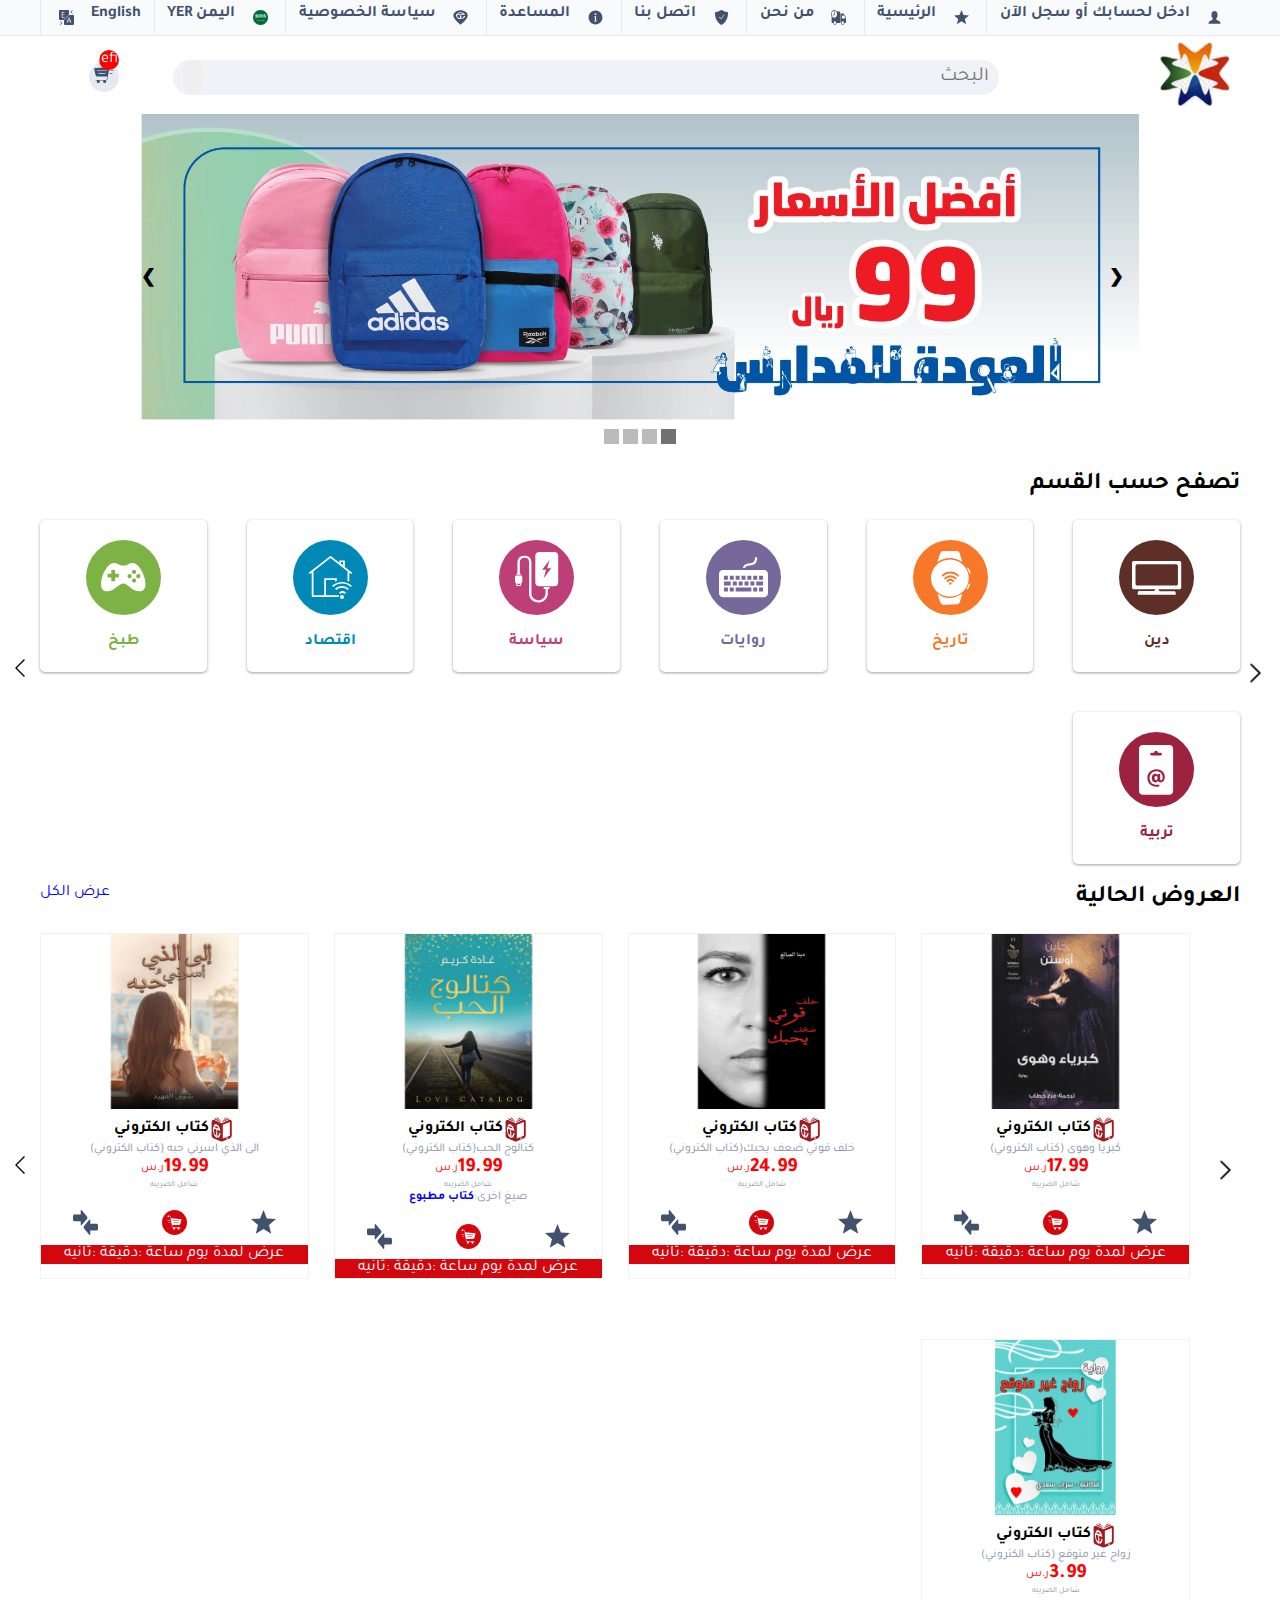
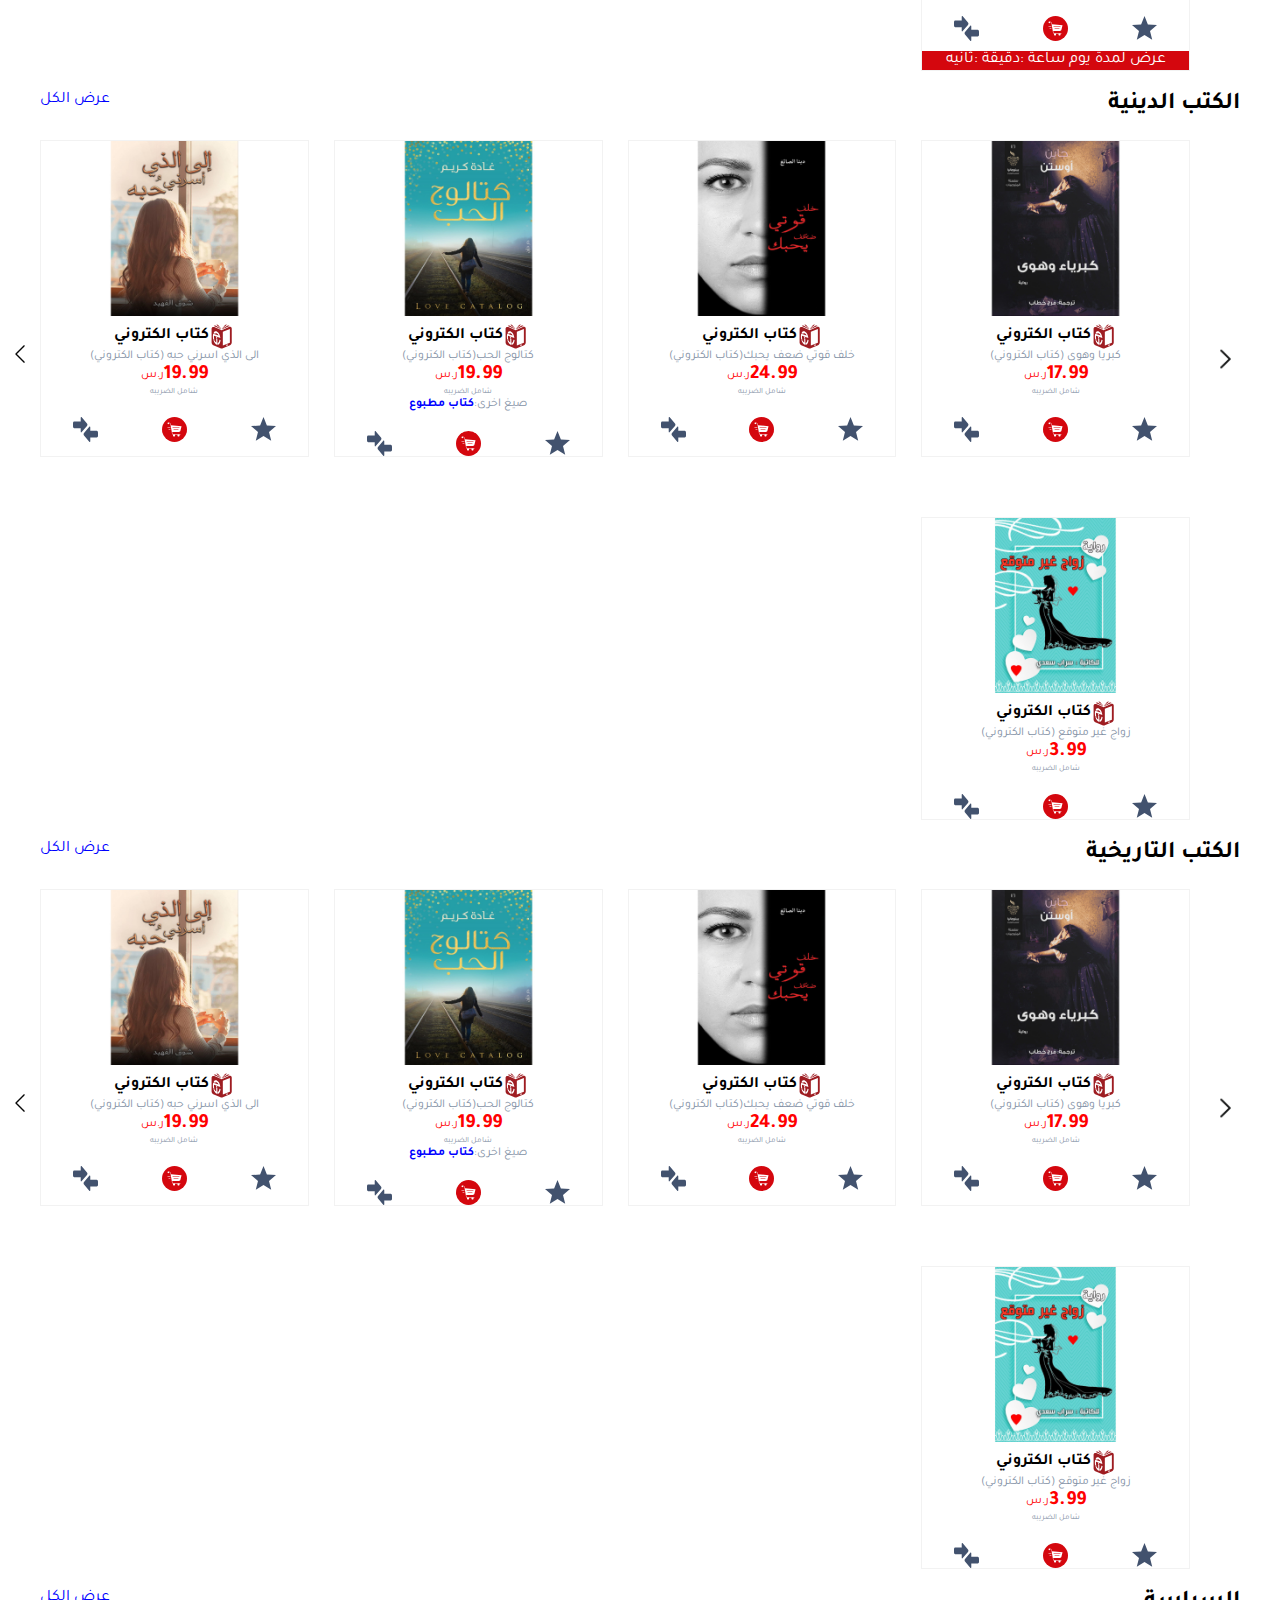
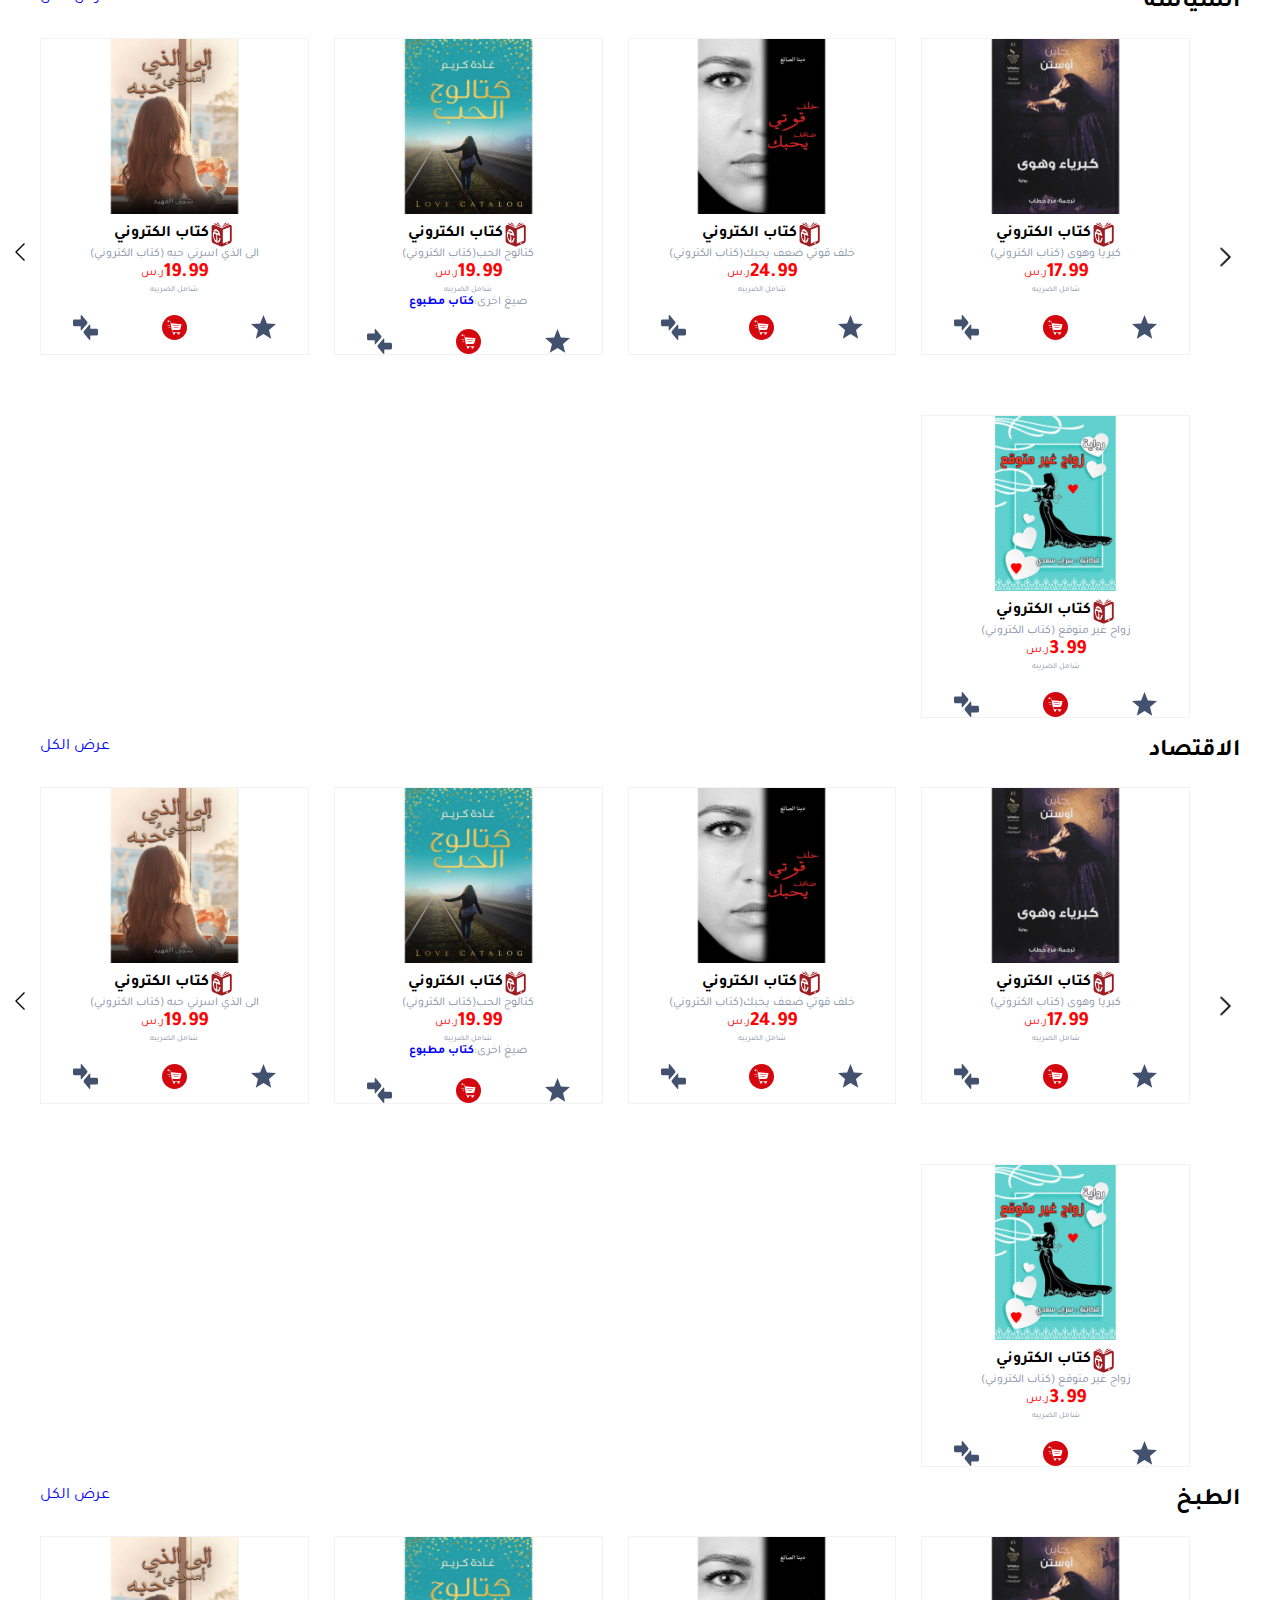
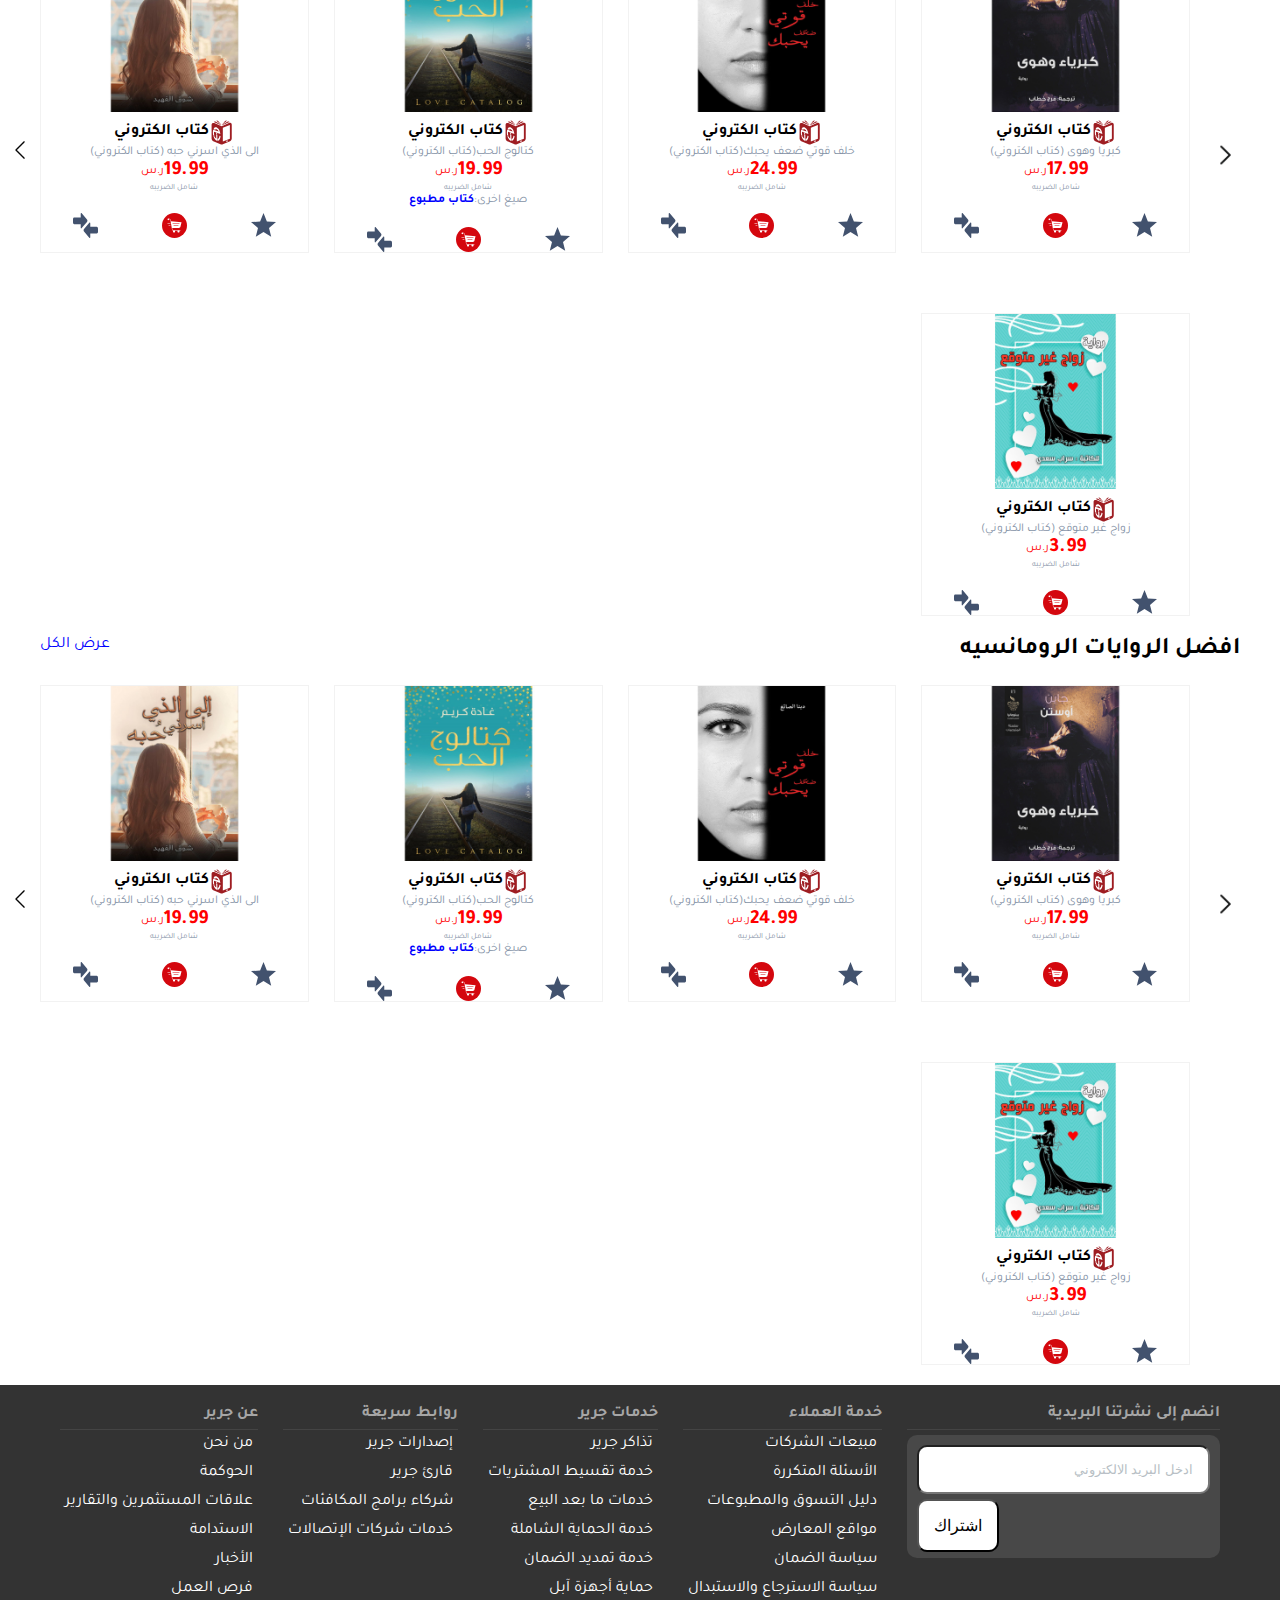
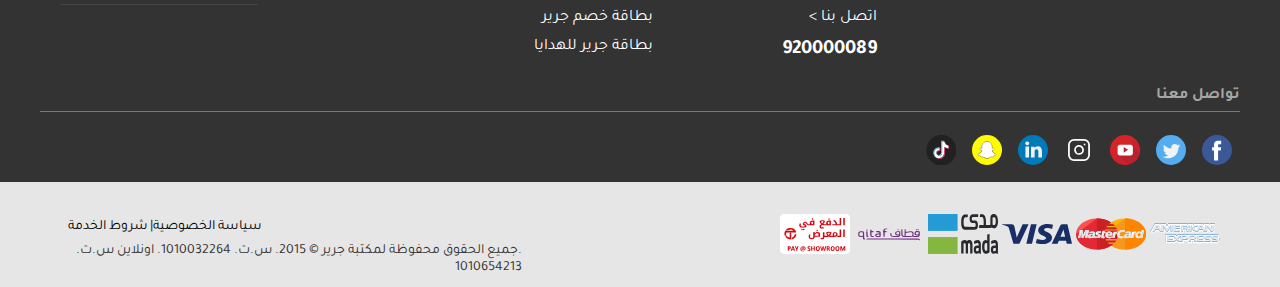
==== commit e2ac9a64: "tenth" ====
--- a/index.html
+++ b/index.html
@@ -5,13 +5,15 @@
     <meta charset="UTF-8">
     <meta http-equiv="X-UA-Compatible" content="IE=edge">
     <meta name="viewport" content="width=device-width, initial-scale=1.0">
+    <link rel="stylesheet" href="css/style.css">
     <link rel="stylesheet" href="https://cdnjs.cloudflare.com/ajax/libs/font-awesome/6.0.0-beta2/css/all.min.css"
         integrity="sha512-YWzhKL2whUzgiheMoBFwW8CKV4qpHQAEuvilg9FAn5VJUDwKZZxkJNuGM4XkWuk94WCrrwslk8yWNGmY1EduTA=="
         crossorigin="anonymous" referrerpolicy="no-referrer" />
     <link rel="preconnect" href="https://fonts.googleapis.com">
     <link rel="preconnect" href="https://fonts.gstatic.com" crossorigin>
     <link href="https://fonts.googleapis.com/css2?family=Tajawal:wght@200;300;400;500&display=swap" rel="stylesheet">
-    <link rel="stylesheet" href="css/style.css">
+
+    <!-- <link rel="stylesheet" href="css/styleEN.css"> -->
     <title>library</title>
 </head>
 
@@ -24,9 +26,10 @@
             <nav>
                 <div class="hd-color">
                     <div class="main-continer">
-                        <ul>
-
-                            <i class="fas fa-bars toggle-menue"></i>
+                        <i class="fas fa-bars toggle-menue"></i>
+                        <ul id="dropmenue">
+
+
                             <li><a href="#sec1" id="myBtn"><img src="img\svg\svgexport-1.svg"><span>ادخل لحسابك أو
                                         سجل الآن</span></a>
                             </li>
@@ -36,7 +39,8 @@
                             <li><a href=""><img src="img\svg\svgexport-5.svg"><span>المساعدة</span></a></li>
                             <li><a href=""><img src="img\svg\svgexport-11.svg"><span>سياسة الخصوصية</span></a></li>
                             <li><a href=""><img src="img\svg\svgexport-12.svg"><span>اليمن YER</span></a></li>
-                            <li><a href=""><span>English</span><img src="img\svg\svgexport-14.svg"></a></li>
+                            <li><a href=""><span onclick="togglestyle()">English</span><img
+                                        src="img\svg\svgexport-14.svg"></a></li>
 
                         </ul>
 
@@ -45,7 +49,7 @@
                 <div class="main-continer">
                     <div class="nav2">
                         <div class="logo">
-                            <img src="img/logo.png" alt="">
+                            <a href="index.html"><img src="img/logo.png" alt=""></a>
                         </div>
                         <div class="form-div">
                             <form class="search-form">
@@ -67,41 +71,41 @@
         <!-- end header -->
         <!-- slidebar -->
         <section class="sidebar">
-            <!-- Slideshow container -->
-            <div class="slideshow-container">
-
-                <!-- Full-width images with number and caption text -->
-                <div class="mySlides fade">
-
-                    <img src="img/slider_img.webp" style="width:100%">
-                </div>
-
-                <div class="mySlides fade">
-
-                    <img src="img/slider_img3.jpg" style="width:100%">
-
-                </div>
-
-                <div class="mySlides fade">
-
-                    <img src="img/slider_img2.webp" style="width:100%">
-
-                </div>
-
-                <!-- Next and previous buttons -->
-                <a class="prev" onclick="plusSlides(-1)">&#10094;</a>
-                <a class="next" onclick="plusSlides(1)">&#10095;</a>
-                <!-- The dots/circles -->
-                <div class="dots" style="text-align:center">
-                    <span class="dot" onclick="currentSlide(1)"></span>
-                    <span class="dot" onclick="currentSlide(2)"></span>
-                    <span class="dot" onclick="currentSlide(3)"></span>
-                </div>
+            <div class="continer">
+                <div class="slider">
+                    <img src="img/slider_img.webp" alt="">
+
+                </div>
+                <div class="slider">
+                    <img src="img/slider_img2.webp" alt="">
+
+                </div>
+                <div class="slider">
+                    <img src="img/slider_img3.jpg" alt="">
+
+                </div>
+                <div class="slider">
+                    <img src="img/slider_img4.webp" alt="">
+
+                </div>
+                <a class="prev1" onclick="plusSlides_he(-1)">&#10094;</a>
+                <a class="next1" onclick="plusSlides_he(1)">&#10095;</a>
+            </div>
+
+            <div style="text-align: center;">
+                <span class="dot"></span>
+                <span class="dot"></span>
+                <span class="dot"></span>
+                <span class="dot"></span>
+
             </div>
             <br>
 
 
         </section>
+        <div class="ads">
+
+        </div>
         <!-- books section -->
         <section class="sec">
             <div class="main-continer">
@@ -159,8 +163,8 @@
                     <div class="raw1 list">
 
 
-                        <div class="flexCard">
-                            <a href="details.html"><img src="img/book1.jpg" alt="" class="book-photo"></a>
+                        <div class="flexCard flexCardsearch">
+                            <a href="details.html"><img src="img/kebr.jpg" alt="" class="book-photo"></a>
                             <div class="card-title">
                                 <img src="img/svg/svgexport-57.svg" alt="">
                                 <p>كتاب الكتروني</p>
@@ -168,12 +172,12 @@
                             </div>
                             <div class="book-title-home">كبريا وهوى (كتاب الكتروني)</div>
                             <div class="book-price">
-                                <p>17</p><span>ر.س</span>
-                            </div>
-                            <div class="dareba">شامل الضريبه</div>
-                            <div class="icons">
-                                <img src="img/svg/svgexport-2.svg">
-                                <img src="img/svg/svgexport-21.svg" class="add" onclick="add()">
+                                <p>17.99</p><span>ر.س</span>
+                            </div>
+                            <div class="dareba">شامل الضريبه</div>
+                            <div class="icons">
+                                <img src="img/svg/svgexport-2.svg">
+                                <img src="img/svg/svgexport-21.svg" class="add" onclick="clickCounter()">
                                 <img src="img/svg/svgexport-56.svg">
                             </div>
                             <div class="sptialshow">
@@ -185,21 +189,21 @@
                             </div>
                         </div>
 
-                        <div class="flexCard">
-                            <a href="details.html"><img src="img/book1.jpg" alt="" class="book-photo"></a>
-                            <div class="card-title">
-                                <img src="img/svg/svgexport-57.svg" alt="">
-                                <p>كتاب الكتروني</p>
-
-                            </div>
-                            <div class="book-title-home">كبريا وهوى (كتاب الكتروني)</div>
-                            <div class="book-price">
-                                <p>17</p><span>ر.س</span>
-                            </div>
-                            <div class="dareba">شامل الضريبه</div>
-                            <div class="icons">
-                                <img src="img/svg/svgexport-2.svg">
-                                <img src="img/svg/svgexport-21.svg" class="add" onclick="add()">
+                        <div class="flexCard flexCardsearch">
+                            <a href="details.html"><img src="img/khalf.jpg" alt="" class="book-photo"></a>
+                            <div class="card-title">
+                                <img src="img/svg/svgexport-57.svg" alt="">
+                                <p>كتاب الكتروني</p>
+
+                            </div>
+                            <div class="book-title-home">خلف قوتي ضعف يحبك(كتاب الكتروني)</div>
+                            <div class="book-price">
+                                <p>24.99</p><span>ر.س</span>
+                            </div>
+                            <div class="dareba">شامل الضريبه</div>
+                            <div class="icons">
+                                <img src="img/svg/svgexport-2.svg">
+                                <img src="img/svg/svgexport-21.svg" class="add" onclick="clickCounter()">
                                 <img src="img/svg/svgexport-56.svg">
                             </div>
                             <div class="sptialshow">
@@ -213,16 +217,16 @@
                         </div>
 
 
-                        <div class="flexCard">
-                            <a href="details.html"><img src="img/book1.jpg" alt="" class="book-photo"></a>
-                            <div class="card-title">
-                                <img src="img/svg/svgexport-57.svg" alt="">
-                                <p>كتاب الكتروني</p>
-
-                            </div>
-                            <div class="book-title-home">كبريا وهوى (كتاب الكتروني)</div>
-                            <div class="book-price">
-                                <p>17</p><span>ر.س</span>
+                        <div class="flexCard flexCardsearch">
+                            <a href="details.html"><img src="img/katlog.jpg" alt="" class="book-photo"></a>
+                            <div class="card-title">
+                                <img src="img/svg/svgexport-57.svg" alt="">
+                                <p>كتاب الكتروني</p>
+
+                            </div>
+                            <div class="book-title-home">كتالوج الحب(كتاب الكتروني)</div>
+                            <div class="book-price">
+                                <p>19.99</p><span>ر.س</span>
                             </div>
                             <div class="dareba">شامل الضريبه</div>
                             <div class="another-ver"><span>صيغ اخرى:</span>
@@ -230,7 +234,7 @@
                             </div>
                             <div class="icons">
                                 <img src="img/svg/svgexport-2.svg">
-                                <img src="img/svg/svgexport-21.svg" class="add" onclick="add()">
+                                <img src="img/svg/svgexport-21.svg" class="add" onclick="clickCounter()">
                                 <img src="img/svg/svgexport-56.svg">
                             </div>
                             <div class="sptialshow">
@@ -245,21 +249,21 @@
                         </div>
 
 
-                        <div class="flexCard">
-                            <a href="details.html"><img src="img/book1.jpg" alt="" class="book-photo"></a>
-                            <div class="card-title">
-                                <img src="img/svg/svgexport-57.svg" alt="">
-                                <p>كتاب الكتروني</p>
-
-                            </div>
-                            <div class="book-title-home">كبريا وهوى (كتاب الكتروني)</div>
-                            <div class="book-price">
-                                <p>17</p><span>ر.س</span>
-                            </div>
-                            <div class="dareba">شامل الضريبه</div>
-                            <div class="icons">
-                                <img src="img/svg/svgexport-2.svg">
-                                <img src="img/svg/svgexport-21.svg" class="add" onclick="add()">
+                        <div class="flexCard flexCardsearch">
+                            <a href="details.html"><img src="img/asaran.jpg" alt="" class="book-photo"></a>
+                            <div class="card-title">
+                                <img src="img/svg/svgexport-57.svg" alt="">
+                                <p>كتاب الكتروني</p>
+
+                            </div>
+                            <div class="book-title-home">الى الذي اسرني حبه (كتاب الكتروني)</div>
+                            <div class="book-price">
+                                <p>19.99</p><span>ر.س</span>
+                            </div>
+                            <div class="dareba">شامل الضريبه</div>
+                            <div class="icons">
+                                <img src="img/svg/svgexport-2.svg">
+                                <img src="img/svg/svgexport-21.svg" class="add" onclick="clickCounter()">
                                 <img src="img/svg/svgexport-56.svg">
                             </div>
                             <div class="sptialshow">
@@ -274,21 +278,21 @@
 
 
 
-                        <div class="flexCard ">
-                            <a href="details.html"><img src="img/book1.jpg" alt="" class="book-photo"></a>
-                            <div class="card-title">
-                                <img src="img/svg/svgexport-57.svg" alt="">
-                                <p>كتاب الكتروني</p>
-
-                            </div>
-                            <div class="book-title-home">كبريا وهوى (كتاب الكتروني)</div>
-                            <div class="book-price">
-                                <p>17</p><span>ر.س</span>
-                            </div>
-                            <div class="dareba">شامل الضريبه</div>
-                            <div class="icons">
-                                <img src="img/svg/svgexport-2.svg">
-                                <img src="img/svg/svgexport-21.svg" class="add" onclick="add()">
+                        <div class="flexCard flexCardsearch">
+                            <a href="details.html"><img src="img/zawag.jpg" alt="" class="book-photo"></a>
+                            <div class="card-title">
+                                <img src="img/svg/svgexport-57.svg" alt="">
+                                <p>كتاب الكتروني</p>
+
+                            </div>
+                            <div class="book-title-home">زواج غير متوقع (كتاب الكتروني)</div>
+                            <div class="book-price">
+                                <p>3.99</p><span>ر.س</span>
+                            </div>
+                            <div class="dareba">شامل الضريبه</div>
+                            <div class="icons">
+                                <img src="img/svg/svgexport-2.svg">
+                                <img src="img/svg/svgexport-21.svg" class="add" onclick="clickCounter()">
                                 <img src="img/svg/svgexport-56.svg">
                             </div>
                             <div class="sptialshow">
@@ -319,8 +323,8 @@
                     <div class="raw1 list">
 
 
-                        <div class="flexCard">
-                            <a href="details.html"><img src="img/book1.jpg" alt="" class="book-photo"></a>
+                        <div class="flexCard flexCardsearch">
+                            <a href="details.html"><img src="img/kebr.jpg" alt="" class="book-photo"></a>
                             <div class="card-title">
                                 <img src="img/svg/svgexport-57.svg" alt="">
                                 <p>كتاب الكتروني</p>
@@ -328,50 +332,50 @@
                             </div>
                             <div class="book-title-home">كبريا وهوى (كتاب الكتروني)</div>
                             <div class="book-price">
-                                <p>17</p><span>ر.س</span>
-                            </div>
-                            <div class="dareba">شامل الضريبه</div>
-                            <div class="icons">
-                                <img src="img/svg/svgexport-2.svg">
-                                <img src="img/svg/svgexport-21.svg" class="add" onclick="add()">
-                                <img src="img/svg/svgexport-56.svg">
-                            </div>
-
-
-                        </div>
-
-                        <div class="flexCard">
-                            <a href="details.html"><img src="img/book1.jpg" alt="" class="book-photo"></a>
-                            <div class="card-title">
-                                <img src="img/svg/svgexport-57.svg" alt="">
-                                <p>كتاب الكتروني</p>
-
-                            </div>
-                            <div class="book-title-home">كبريا وهوى (كتاب الكتروني)</div>
-                            <div class="book-price">
-                                <p>17</p><span>ر.س</span>
-                            </div>
-                            <div class="dareba">شامل الضريبه</div>
-                            <div class="icons">
-                                <img src="img/svg/svgexport-2.svg">
-                                <img src="img/svg/svgexport-21.svg" class="add" onclick="add()">
-                                <img src="img/svg/svgexport-56.svg">
-                            </div>
-
-
-                        </div>
-
-
-                        <div class="flexCard">
-                            <a href="details.html"><img src="img/book1.jpg" alt="" class="book-photo"></a>
-                            <div class="card-title">
-                                <img src="img/svg/svgexport-57.svg" alt="">
-                                <p>كتاب الكتروني</p>
-
-                            </div>
-                            <div class="book-title-home">كبريا وهوى (كتاب الكتروني)</div>
-                            <div class="book-price">
-                                <p>17</p><span>ر.س</span>
+                                <p>17.99</p><span>ر.س</span>
+                            </div>
+                            <div class="dareba">شامل الضريبه</div>
+                            <div class="icons">
+                                <img src="img/svg/svgexport-2.svg">
+                                <img src="img/svg/svgexport-21.svg" class="add" onclick="clickCounter()">
+                                <img src="img/svg/svgexport-56.svg">
+                            </div>
+
+
+                        </div>
+
+                        <div class="flexCard flexCardsearch">
+                            <a href="details.html"><img src="img/khalf.jpg" alt="" class="book-photo"></a>
+                            <div class="card-title">
+                                <img src="img/svg/svgexport-57.svg" alt="">
+                                <p>كتاب الكتروني</p>
+
+                            </div>
+                            <div class="book-title-home">خلف قوتي ضعف يحبك(كتاب الكتروني)</div>
+                            <div class="book-price">
+                                <p>24.99</p><span>ر.س</span>
+                            </div>
+                            <div class="dareba">شامل الضريبه</div>
+                            <div class="icons">
+                                <img src="img/svg/svgexport-2.svg">
+                                <img src="img/svg/svgexport-21.svg" class="add" onclick="clickCounter()">
+                                <img src="img/svg/svgexport-56.svg">
+                            </div>
+
+
+                        </div>
+
+
+                        <div class="flexCard flexCardsearch">
+                            <a href="details.html"><img src="img/katlog.jpg" alt="" class="book-photo"></a>
+                            <div class="card-title">
+                                <img src="img/svg/svgexport-57.svg" alt="">
+                                <p>كتاب الكتروني</p>
+
+                            </div>
+                            <div class="book-title-home">كتالوج الحب(كتاب الكتروني)</div>
+                            <div class="book-price">
+                                <p>19.99</p><span>ر.س</span>
                             </div>
                             <div class="dareba">شامل الضريبه</div>
                             <div class="another-ver"><span>صيغ اخرى:</span>
@@ -379,53 +383,53 @@
                             </div>
                             <div class="icons">
                                 <img src="img/svg/svgexport-2.svg">
-                                <img src="img/svg/svgexport-21.svg" class="add" onclick="add()">
-                                <img src="img/svg/svgexport-56.svg">
-                            </div>
-
-
-
-                        </div>
-
-
-                        <div class="flexCard">
-                            <a href="details.html"><img src="img/book1.jpg" alt="" class="book-photo"></a>
-                            <div class="card-title">
-                                <img src="img/svg/svgexport-57.svg" alt="">
-                                <p>كتاب الكتروني</p>
-
-                            </div>
-                            <div class="book-title-home">كبريا وهوى (كتاب الكتروني)</div>
-                            <div class="book-price">
-                                <p>17</p><span>ر.س</span>
-                            </div>
-                            <div class="dareba">شامل الضريبه</div>
-                            <div class="icons">
-                                <img src="img/svg/svgexport-2.svg">
-                                <img src="img/svg/svgexport-21.svg" class="add" onclick="add()">
-                                <img src="img/svg/svgexport-56.svg">
-                            </div>
-
-
-                        </div>
-
-
-
-                        <div class="flexCard">
-                            <a href="details.html"><img src="img/book1.jpg" alt="" class="book-photo"></a>
-                            <div class="card-title">
-                                <img src="img/svg/svgexport-57.svg" alt="">
-                                <p>كتاب الكتروني</p>
-
-                            </div>
-                            <div class="book-title-home">كبريا وهوى (كتاب الكتروني)</div>
-                            <div class="book-price">
-                                <p>17</p><span>ر.س</span>
-                            </div>
-                            <div class="dareba">شامل الضريبه</div>
-                            <div class="icons">
-                                <img src="img/svg/svgexport-2.svg">
-                                <img src="img/svg/svgexport-21.svg" class="add" onclick="add()">
+                                <img src="img/svg/svgexport-21.svg" class="add" onclick="clickCounter()">
+                                <img src="img/svg/svgexport-56.svg">
+                            </div>
+
+
+
+                        </div>
+
+
+                        <div class="flexCard flexCardsearch">
+                            <a href="details.html"><img src="img/asaran.jpg" alt="" class="book-photo"></a>
+                            <div class="card-title">
+                                <img src="img/svg/svgexport-57.svg" alt="">
+                                <p>كتاب الكتروني</p>
+
+                            </div>
+                            <div class="book-title-home">الى الذي اسرني حبه (كتاب الكتروني)</div>
+                            <div class="book-price">
+                                <p>19.99</p><span>ر.س</span>
+                            </div>
+                            <div class="dareba">شامل الضريبه</div>
+                            <div class="icons">
+                                <img src="img/svg/svgexport-2.svg">
+                                <img src="img/svg/svgexport-21.svg" class="add" onclick="clickCounter()">
+                                <img src="img/svg/svgexport-56.svg">
+                            </div>
+
+
+                        </div>
+
+
+
+                        <div class="flexCard flexCardsearch">
+                            <a href="details.html"><img src="img/zawag.jpg" alt="" class="book-photo"></a>
+                            <div class="card-title">
+                                <img src="img/svg/svgexport-57.svg" alt="">
+                                <p>كتاب الكتروني</p>
+
+                            </div>
+                            <div class="book-title-home">زواج غير متوقع (كتاب الكتروني)</div>
+                            <div class="book-price">
+                                <p>3.99</p><span>ر.س</span>
+                            </div>
+                            <div class="dareba">شامل الضريبه</div>
+                            <div class="icons">
+                                <img src="img/svg/svgexport-2.svg">
+                                <img src="img/svg/svgexport-21.svg" class="add" onclick="clickCounter()">
                                 <img src="img/svg/svgexport-56.svg">
                             </div>
 
@@ -451,8 +455,8 @@
                     <div class="raw1 list">
 
 
-                        <div class="flexCard">
-                            <a href="details.html"><img src="img/book1.jpg" alt="" class="book-photo"></a>
+                        <div class="flexCard flexCardsearch">
+                            <a href="details.html"><img src="img/kebr.jpg" alt="" class="book-photo"></a>
                             <div class="card-title">
                                 <img src="img/svg/svgexport-57.svg" alt="">
                                 <p>كتاب الكتروني</p>
@@ -460,50 +464,50 @@
                             </div>
                             <div class="book-title-home">كبريا وهوى (كتاب الكتروني)</div>
                             <div class="book-price">
-                                <p>17</p><span>ر.س</span>
-                            </div>
-                            <div class="dareba">شامل الضريبه</div>
-                            <div class="icons">
-                                <img src="img/svg/svgexport-2.svg">
-                                <img src="img/svg/svgexport-21.svg" class="add" onclick="add()">
-                                <img src="img/svg/svgexport-56.svg">
-                            </div>
-
-
-                        </div>
-
-                        <div class="flexCard">
-                            <a href="details.html"><img src="img/book1.jpg" alt="" class="book-photo"></a>
-                            <div class="card-title">
-                                <img src="img/svg/svgexport-57.svg" alt="">
-                                <p>كتاب الكتروني</p>
-
-                            </div>
-                            <div class="book-title-home">كبريا وهوى (كتاب الكتروني)</div>
-                            <div class="book-price">
-                                <p>17</p><span>ر.س</span>
-                            </div>
-                            <div class="dareba">شامل الضريبه</div>
-                            <div class="icons">
-                                <img src="img/svg/svgexport-2.svg">
-                                <img src="img/svg/svgexport-21.svg" class="add" onclick="add()">
-                                <img src="img/svg/svgexport-56.svg">
-                            </div>
-
-
-                        </div>
-
-
-                        <div class="flexCard">
-                            <a href="details.html"><img src="img/book1.jpg" alt="" class="book-photo"></a>
-                            <div class="card-title">
-                                <img src="img/svg/svgexport-57.svg" alt="">
-                                <p>كتاب الكتروني</p>
-
-                            </div>
-                            <div class="book-title-home">كبريا وهوى (كتاب الكتروني)</div>
-                            <div class="book-price">
-                                <p>17</p><span>ر.س</span>
+                                <p>17.99</p><span>ر.س</span>
+                            </div>
+                            <div class="dareba">شامل الضريبه</div>
+                            <div class="icons">
+                                <img src="img/svg/svgexport-2.svg">
+                                <img src="img/svg/svgexport-21.svg" class="add" onclick="clickCounter()">
+                                <img src="img/svg/svgexport-56.svg">
+                            </div>
+
+
+                        </div>
+
+                        <div class="flexCard flexCardsearch">
+                            <a href="details.html"><img src="img/khalf.jpg" alt="" class="book-photo"></a>
+                            <div class="card-title">
+                                <img src="img/svg/svgexport-57.svg" alt="">
+                                <p>كتاب الكتروني</p>
+
+                            </div>
+                            <div class="book-title-home">خلف قوتي ضعف يحبك(كتاب الكتروني)</div>
+                            <div class="book-price">
+                                <p>24.99</p><span>ر.س</span>
+                            </div>
+                            <div class="dareba">شامل الضريبه</div>
+                            <div class="icons">
+                                <img src="img/svg/svgexport-2.svg">
+                                <img src="img/svg/svgexport-21.svg" class="add" onclick="clickCounter()">
+                                <img src="img/svg/svgexport-56.svg">
+                            </div>
+
+
+                        </div>
+
+
+                        <div class="flexCard flexCardsearch">
+                            <a href="details.html"><img src="img/katlog.jpg" alt="" class="book-photo"></a>
+                            <div class="card-title">
+                                <img src="img/svg/svgexport-57.svg" alt="">
+                                <p>كتاب الكتروني</p>
+
+                            </div>
+                            <div class="book-title-home">كتالوج الحب(كتاب الكتروني)</div>
+                            <div class="book-price">
+                                <p>19.99</p><span>ر.س</span>
                             </div>
                             <div class="dareba">شامل الضريبه</div>
                             <div class="another-ver"><span>صيغ اخرى:</span>
@@ -511,53 +515,53 @@
                             </div>
                             <div class="icons">
                                 <img src="img/svg/svgexport-2.svg">
-                                <img src="img/svg/svgexport-21.svg" class="add" onclick="add()">
-                                <img src="img/svg/svgexport-56.svg">
-                            </div>
-
-
-
-                        </div>
-
-
-                        <div class="flexCard">
-                            <a href="details.html"><img src="img/book1.jpg" alt="" class="book-photo"></a>
-                            <div class="card-title">
-                                <img src="img/svg/svgexport-57.svg" alt="">
-                                <p>كتاب الكتروني</p>
-
-                            </div>
-                            <div class="book-title-home">كبريا وهوى (كتاب الكتروني)</div>
-                            <div class="book-price">
-                                <p>17</p><span>ر.س</span>
-                            </div>
-                            <div class="dareba">شامل الضريبه</div>
-                            <div class="icons">
-                                <img src="img/svg/svgexport-2.svg">
-                                <img src="img/svg/svgexport-21.svg" class="add" onclick="add()">
-                                <img src="img/svg/svgexport-56.svg">
-                            </div>
-
-
-                        </div>
-
-
-
-                        <div class="flexCard">
-                            <a href="details.html"><img src="img/book1.jpg" alt="" class="book-photo"></a>
-                            <div class="card-title">
-                                <img src="img/svg/svgexport-57.svg" alt="">
-                                <p>كتاب الكتروني</p>
-
-                            </div>
-                            <div class="book-title-home">كبريا وهوى (كتاب الكتروني)</div>
-                            <div class="book-price">
-                                <p>17</p><span>ر.س</span>
-                            </div>
-                            <div class="dareba">شامل الضريبه</div>
-                            <div class="icons">
-                                <img src="img/svg/svgexport-2.svg">
-                                <img src="img/svg/svgexport-21.svg" class="add" onclick="add()">
+                                <img src="img/svg/svgexport-21.svg" class="add" onclick="clickCounter()">
+                                <img src="img/svg/svgexport-56.svg">
+                            </div>
+
+
+
+                        </div>
+
+
+                        <div class="flexCard flexCardsearch">
+                            <a href="details.html"><img src="img/asaran.jpg" alt="" class="book-photo"></a>
+                            <div class="card-title">
+                                <img src="img/svg/svgexport-57.svg" alt="">
+                                <p>كتاب الكتروني</p>
+
+                            </div>
+                            <div class="book-title-home">الى الذي اسرني حبه (كتاب الكتروني)</div>
+                            <div class="book-price">
+                                <p>19.99</p><span>ر.س</span>
+                            </div>
+                            <div class="dareba">شامل الضريبه</div>
+                            <div class="icons">
+                                <img src="img/svg/svgexport-2.svg">
+                                <img src="img/svg/svgexport-21.svg" class="add" onclick="clickCounter()">
+                                <img src="img/svg/svgexport-56.svg">
+                            </div>
+
+
+                        </div>
+
+
+
+                        <div class="flexCard flexCardsearch">
+                            <a href="details.html"><img src="img/zawag.jpg" alt="" class="book-photo"></a>
+                            <div class="card-title">
+                                <img src="img/svg/svgexport-57.svg" alt="">
+                                <p>كتاب الكتروني</p>
+
+                            </div>
+                            <div class="book-title-home">زواج غير متوقع (كتاب الكتروني)</div>
+                            <div class="book-price">
+                                <p>3.99</p><span>ر.س</span>
+                            </div>
+                            <div class="dareba">شامل الضريبه</div>
+                            <div class="icons">
+                                <img src="img/svg/svgexport-2.svg">
+                                <img src="img/svg/svgexport-21.svg" class="add" onclick="clickCounter()">
                                 <img src="img/svg/svgexport-56.svg">
                             </div>
 
@@ -577,16 +581,14 @@
                     <div class="section-title">
                         <h2>السياسة</h2>
                         <a href="category.html">
-                            <a href="category.html">
-                                <p>عرض الكل</p>
-                            </a>
+                            <p>عرض الكل</p>
                         </a>
                     </div>
                     <div class="raw1 list">
 
 
-                        <div class="flexCard">
-                            <a href="details.html"><img src="img/book1.jpg" alt="" class="book-photo"></a>
+                        <div class="flexCard flexCardsearch">
+                            <a href="details.html"><img src="img/kebr.jpg" alt="" class="book-photo"></a>
                             <div class="card-title">
                                 <img src="img/svg/svgexport-57.svg" alt="">
                                 <p>كتاب الكتروني</p>
@@ -594,50 +596,50 @@
                             </div>
                             <div class="book-title-home">كبريا وهوى (كتاب الكتروني)</div>
                             <div class="book-price">
-                                <p>17</p><span>ر.س</span>
-                            </div>
-                            <div class="dareba">شامل الضريبه</div>
-                            <div class="icons">
-                                <img src="img/svg/svgexport-2.svg">
-                                <img src="img/svg/svgexport-21.svg" class="add" onclick="add()">
-                                <img src="img/svg/svgexport-56.svg">
-                            </div>
-
-
-                        </div>
-
-                        <div class="flexCard">
-                            <a href="details.html"><img src="img/book1.jpg" alt="" class="book-photo"></a>
-                            <div class="card-title">
-                                <img src="img/svg/svgexport-57.svg" alt="">
-                                <p>كتاب الكتروني</p>
-
-                            </div>
-                            <div class="book-title-home">كبريا وهوى (كتاب الكتروني)</div>
-                            <div class="book-price">
-                                <p>17</p><span>ر.س</span>
-                            </div>
-                            <div class="dareba">شامل الضريبه</div>
-                            <div class="icons">
-                                <img src="img/svg/svgexport-2.svg">
-                                <img src="img/svg/svgexport-21.svg" class="add" onclick="add()">
-                                <img src="img/svg/svgexport-56.svg">
-                            </div>
-
-
-                        </div>
-
-
-                        <div class="flexCard">
-                            <a href="details.html"><img src="img/book1.jpg" alt="" class="book-photo"></a>
-                            <div class="card-title">
-                                <img src="img/svg/svgexport-57.svg" alt="">
-                                <p>كتاب الكتروني</p>
-
-                            </div>
-                            <div class="book-title-home">كبريا وهوى (كتاب الكتروني)</div>
-                            <div class="book-price">
-                                <p>17</p><span>ر.س</span>
+                                <p>17.99</p><span>ر.س</span>
+                            </div>
+                            <div class="dareba">شامل الضريبه</div>
+                            <div class="icons">
+                                <img src="img/svg/svgexport-2.svg">
+                                <img src="img/svg/svgexport-21.svg" class="add" onclick="clickCounter()">
+                                <img src="img/svg/svgexport-56.svg">
+                            </div>
+
+
+                        </div>
+
+                        <div class="flexCard flexCardsearch">
+                            <a href="details.html"><img src="img/khalf.jpg" alt="" class="book-photo"></a>
+                            <div class="card-title">
+                                <img src="img/svg/svgexport-57.svg" alt="">
+                                <p>كتاب الكتروني</p>
+
+                            </div>
+                            <div class="book-title-home">خلف قوتي ضعف يحبك(كتاب الكتروني)</div>
+                            <div class="book-price">
+                                <p>24.99</p><span>ر.س</span>
+                            </div>
+                            <div class="dareba">شامل الضريبه</div>
+                            <div class="icons">
+                                <img src="img/svg/svgexport-2.svg">
+                                <img src="img/svg/svgexport-21.svg" class="add" onclick="clickCounter()">
+                                <img src="img/svg/svgexport-56.svg">
+                            </div>
+
+
+                        </div>
+
+
+                        <div class="flexCard flexCardsearch">
+                            <a href="details.html"><img src="img/katlog.jpg" alt="" class="book-photo"></a>
+                            <div class="card-title">
+                                <img src="img/svg/svgexport-57.svg" alt="">
+                                <p>كتاب الكتروني</p>
+
+                            </div>
+                            <div class="book-title-home">كتالوج الحب(كتاب الكتروني)</div>
+                            <div class="book-price">
+                                <p>19.99</p><span>ر.س</span>
                             </div>
                             <div class="dareba">شامل الضريبه</div>
                             <div class="another-ver"><span>صيغ اخرى:</span>
@@ -645,53 +647,53 @@
                             </div>
                             <div class="icons">
                                 <img src="img/svg/svgexport-2.svg">
-                                <img src="img/svg/svgexport-21.svg" class="add" onclick="add()">
-                                <img src="img/svg/svgexport-56.svg">
-                            </div>
-
-
-
-                        </div>
-
-
-                        <div class="flexCard">
-                            <a href="details.html"><img src="img/book1.jpg" alt="" class="book-photo"></a>
-                            <div class="card-title">
-                                <img src="img/svg/svgexport-57.svg" alt="">
-                                <p>كتاب الكتروني</p>
-
-                            </div>
-                            <div class="book-title-home">كبريا وهوى (كتاب الكتروني)</div>
-                            <div class="book-price">
-                                <p>17</p><span>ر.س</span>
-                            </div>
-                            <div class="dareba">شامل الضريبه</div>
-                            <div class="icons">
-                                <img src="img/svg/svgexport-2.svg">
-                                <img src="img/svg/svgexport-21.svg" class="add" onclick="add()">
-                                <img src="img/svg/svgexport-56.svg">
-                            </div>
-
-
-                        </div>
-
-
-
-                        <div class="flexCard">
-                            <a href="details.html"><img src="img/book1.jpg" alt="" class="book-photo"></a>
-                            <div class="card-title">
-                                <img src="img/svg/svgexport-57.svg" alt="">
-                                <p>كتاب الكتروني</p>
-
-                            </div>
-                            <div class="book-title-home">كبريا وهوى (كتاب الكتروني)</div>
-                            <div class="book-price">
-                                <p>17</p><span>ر.س</span>
-                            </div>
-                            <div class="dareba">شامل الضريبه</div>
-                            <div class="icons">
-                                <img src="img/svg/svgexport-2.svg">
-                                <img src="img/svg/svgexport-21.svg" class="add" onclick="add()">
+                                <img src="img/svg/svgexport-21.svg" class="add" onclick="clickCounter()">
+                                <img src="img/svg/svgexport-56.svg">
+                            </div>
+
+
+
+                        </div>
+
+
+                        <div class="flexCard flexCardsearch">
+                            <a href="details.html"><img src="img/asaran.jpg" alt="" class="book-photo"></a>
+                            <div class="card-title">
+                                <img src="img/svg/svgexport-57.svg" alt="">
+                                <p>كتاب الكتروني</p>
+
+                            </div>
+                            <div class="book-title-home">الى الذي اسرني حبه (كتاب الكتروني)</div>
+                            <div class="book-price">
+                                <p>19.99</p><span>ر.س</span>
+                            </div>
+                            <div class="dareba">شامل الضريبه</div>
+                            <div class="icons">
+                                <img src="img/svg/svgexport-2.svg">
+                                <img src="img/svg/svgexport-21.svg" class="add" onclick="clickCounter()">
+                                <img src="img/svg/svgexport-56.svg">
+                            </div>
+
+
+                        </div>
+
+
+
+                        <div class="flexCard flexCardsearch">
+                            <a href="details.html"><img src="img/zawag.jpg" alt="" class="book-photo"></a>
+                            <div class="card-title">
+                                <img src="img/svg/svgexport-57.svg" alt="">
+                                <p>كتاب الكتروني</p>
+
+                            </div>
+                            <div class="book-title-home">زواج غير متوقع (كتاب الكتروني)</div>
+                            <div class="book-price">
+                                <p>3.99</p><span>ر.س</span>
+                            </div>
+                            <div class="dareba">شامل الضريبه</div>
+                            <div class="icons">
+                                <img src="img/svg/svgexport-2.svg">
+                                <img src="img/svg/svgexport-21.svg" class="add" onclick="clickCounter()">
                                 <img src="img/svg/svgexport-56.svg">
                             </div>
 
@@ -717,8 +719,8 @@
                     <div class="raw1 list">
 
 
-                        <div class="flexCard">
-                            <a href="details.html"><img src="img/book1.jpg" alt="" class="book-photo"></a>
+                        <div class="flexCard flexCardsearch">
+                            <a href="details.html"><img src="img/kebr.jpg" alt="" class="book-photo"></a>
                             <div class="card-title">
                                 <img src="img/svg/svgexport-57.svg" alt="">
                                 <p>كتاب الكتروني</p>
@@ -726,50 +728,50 @@
                             </div>
                             <div class="book-title-home">كبريا وهوى (كتاب الكتروني)</div>
                             <div class="book-price">
-                                <p>17</p><span>ر.س</span>
-                            </div>
-                            <div class="dareba">شامل الضريبه</div>
-                            <div class="icons">
-                                <img src="img/svg/svgexport-2.svg">
-                                <img src="img/svg/svgexport-21.svg" class="add" onclick="add()">
-                                <img src="img/svg/svgexport-56.svg">
-                            </div>
-
-
-                        </div>
-
-                        <div class="flexCard">
-                            <a href="details.html"><img src="img/book1.jpg" alt="" class="book-photo"></a>
-                            <div class="card-title">
-                                <img src="img/svg/svgexport-57.svg" alt="">
-                                <p>كتاب الكتروني</p>
-
-                            </div>
-                            <div class="book-title-home">كبريا وهوى (كتاب الكتروني)</div>
-                            <div class="book-price">
-                                <p>17</p><span>ر.س</span>
-                            </div>
-                            <div class="dareba">شامل الضريبه</div>
-                            <div class="icons">
-                                <img src="img/svg/svgexport-2.svg">
-                                <img src="img/svg/svgexport-21.svg" class="add" onclick="add()">
-                                <img src="img/svg/svgexport-56.svg">
-                            </div>
-
-
-                        </div>
-
-
-                        <div class="flexCard">
-                            <a href="details.html"><img src="img/book1.jpg" alt="" class="book-photo"></a>
-                            <div class="card-title">
-                                <img src="img/svg/svgexport-57.svg" alt="">
-                                <p>كتاب الكتروني</p>
-
-                            </div>
-                            <div class="book-title-home">كبريا وهوى (كتاب الكتروني)</div>
-                            <div class="book-price">
-                                <p>17</p><span>ر.س</span>
+                                <p>17.99</p><span>ر.س</span>
+                            </div>
+                            <div class="dareba">شامل الضريبه</div>
+                            <div class="icons">
+                                <img src="img/svg/svgexport-2.svg">
+                                <img src="img/svg/svgexport-21.svg" class="add" onclick="clickCounter()">
+                                <img src="img/svg/svgexport-56.svg">
+                            </div>
+
+
+                        </div>
+
+                        <div class="flexCard flexCardsearch">
+                            <a href="details.html"><img src="img/khalf.jpg" alt="" class="book-photo"></a>
+                            <div class="card-title">
+                                <img src="img/svg/svgexport-57.svg" alt="">
+                                <p>كتاب الكتروني</p>
+
+                            </div>
+                            <div class="book-title-home">خلف قوتي ضعف يحبك(كتاب الكتروني)</div>
+                            <div class="book-price">
+                                <p>24.99</p><span>ر.س</span>
+                            </div>
+                            <div class="dareba">شامل الضريبه</div>
+                            <div class="icons">
+                                <img src="img/svg/svgexport-2.svg">
+                                <img src="img/svg/svgexport-21.svg" class="add" onclick="clickCounter()">
+                                <img src="img/svg/svgexport-56.svg">
+                            </div>
+
+
+                        </div>
+
+
+                        <div class="flexCard flexCardsearch">
+                            <a href="details.html"><img src="img/katlog.jpg" alt="" class="book-photo"></a>
+                            <div class="card-title">
+                                <img src="img/svg/svgexport-57.svg" alt="">
+                                <p>كتاب الكتروني</p>
+
+                            </div>
+                            <div class="book-title-home">كتالوج الحب(كتاب الكتروني)</div>
+                            <div class="book-price">
+                                <p>19.99</p><span>ر.س</span>
                             </div>
                             <div class="dareba">شامل الضريبه</div>
                             <div class="another-ver"><span>صيغ اخرى:</span>
@@ -777,53 +779,53 @@
                             </div>
                             <div class="icons">
                                 <img src="img/svg/svgexport-2.svg">
-                                <img src="img/svg/svgexport-21.svg" class="add" onclick="add()">
-                                <img src="img/svg/svgexport-56.svg">
-                            </div>
-
-
-
-                        </div>
-
-
-                        <div class="flexCard">
-                            <a href="details.html"><img src="img/book1.jpg" alt="" class="book-photo"></a>
-                            <div class="card-title">
-                                <img src="img/svg/svgexport-57.svg" alt="">
-                                <p>كتاب الكتروني</p>
-
-                            </div>
-                            <div class="book-title-home">كبريا وهوى (كتاب الكتروني)</div>
-                            <div class="book-price">
-                                <p>17</p><span>ر.س</span>
-                            </div>
-                            <div class="dareba">شامل الضريبه</div>
-                            <div class="icons">
-                                <img src="img/svg/svgexport-2.svg">
-                                <img src="img/svg/svgexport-21.svg" class="add" onclick="add()">
-                                <img src="img/svg/svgexport-56.svg">
-                            </div>
-
-
-                        </div>
-
-
-
-                        <div class="flexCard">
-                            <a href="details.html"><img src="img/book1.jpg" alt="" class="book-photo"></a>
-                            <div class="card-title">
-                                <img src="img/svg/svgexport-57.svg" alt="">
-                                <p>كتاب الكتروني</p>
-
-                            </div>
-                            <div class="book-title-home">كبريا وهوى (كتاب الكتروني)</div>
-                            <div class="book-price">
-                                <p>17</p><span>ر.س</span>
-                            </div>
-                            <div class="dareba">شامل الضريبه</div>
-                            <div class="icons">
-                                <img src="img/svg/svgexport-2.svg">
-                                <img src="img/svg/svgexport-21.svg" class="add" onclick="add()">
+                                <img src="img/svg/svgexport-21.svg" class="add" onclick="clickCounter()">
+                                <img src="img/svg/svgexport-56.svg">
+                            </div>
+
+
+
+                        </div>
+
+
+                        <div class="flexCard flexCardsearch">
+                            <a href="details.html"><img src="img/asaran.jpg" alt="" class="book-photo"></a>
+                            <div class="card-title">
+                                <img src="img/svg/svgexport-57.svg" alt="">
+                                <p>كتاب الكتروني</p>
+
+                            </div>
+                            <div class="book-title-home">الى الذي اسرني حبه (كتاب الكتروني)</div>
+                            <div class="book-price">
+                                <p>19.99</p><span>ر.س</span>
+                            </div>
+                            <div class="dareba">شامل الضريبه</div>
+                            <div class="icons">
+                                <img src="img/svg/svgexport-2.svg">
+                                <img src="img/svg/svgexport-21.svg" class="add" onclick="clickCounter()">
+                                <img src="img/svg/svgexport-56.svg">
+                            </div>
+
+
+                        </div>
+
+
+
+                        <div class="flexCard flexCardsearch">
+                            <a href="details.html"><img src="img/zawag.jpg" alt="" class="book-photo"></a>
+                            <div class="card-title">
+                                <img src="img/svg/svgexport-57.svg" alt="">
+                                <p>كتاب الكتروني</p>
+
+                            </div>
+                            <div class="book-title-home">زواج غير متوقع (كتاب الكتروني)</div>
+                            <div class="book-price">
+                                <p>3.99</p><span>ر.س</span>
+                            </div>
+                            <div class="dareba">شامل الضريبه</div>
+                            <div class="icons">
+                                <img src="img/svg/svgexport-2.svg">
+                                <img src="img/svg/svgexport-21.svg" class="add" onclick="clickCounter()">
                                 <img src="img/svg/svgexport-56.svg">
                             </div>
 
@@ -849,8 +851,8 @@
                     <div class="raw1 list">
 
 
-                        <div class="flexCard">
-                            <a href="details.html"><img src="img/book1.jpg" alt="" class="book-photo"></a>
+                        <div class="flexCard flexCardsearch">
+                            <a href="details.html"><img src="img/kebr.jpg" alt="" class="book-photo"></a>
                             <div class="card-title">
                                 <img src="img/svg/svgexport-57.svg" alt="">
                                 <p>كتاب الكتروني</p>
@@ -858,50 +860,50 @@
                             </div>
                             <div class="book-title-home">كبريا وهوى (كتاب الكتروني)</div>
                             <div class="book-price">
-                                <p>17</p><span>ر.س</span>
-                            </div>
-                            <div class="dareba">شامل الضريبه</div>
-                            <div class="icons">
-                                <img src="img/svg/svgexport-2.svg">
-                                <img src="img/svg/svgexport-21.svg" class="add" onclick="add()">
-                                <img src="img/svg/svgexport-56.svg">
-                            </div>
-
-
-                        </div>
-
-                        <div class="flexCard">
-                            <a href="details.html"><img src="img/book1.jpg" alt="" class="book-photo"></a>
-                            <div class="card-title">
-                                <img src="img/svg/svgexport-57.svg" alt="">
-                                <p>كتاب الكتروني</p>
-
-                            </div>
-                            <div class="book-title-home">كبريا وهوى (كتاب الكتروني)</div>
-                            <div class="book-price">
-                                <p>17</p><span>ر.س</span>
-                            </div>
-                            <div class="dareba">شامل الضريبه</div>
-                            <div class="icons">
-                                <img src="img/svg/svgexport-2.svg">
-                                <img src="img/svg/svgexport-21.svg" class="add" onclick="add()">
-                                <img src="img/svg/svgexport-56.svg">
-                            </div>
-
-
-                        </div>
-
-
-                        <div class="flexCard">
-                            <a href="details.html"><img src="img/book1.jpg" alt="" class="book-photo"></a>
-                            <div class="card-title">
-                                <img src="img/svg/svgexport-57.svg" alt="">
-                                <p>كتاب الكتروني</p>
-
-                            </div>
-                            <div class="book-title-home">كبريا وهوى (كتاب الكتروني)</div>
-                            <div class="book-price">
-                                <p>17</p><span>ر.س</span>
+                                <p>17.99</p><span>ر.س</span>
+                            </div>
+                            <div class="dareba">شامل الضريبه</div>
+                            <div class="icons">
+                                <img src="img/svg/svgexport-2.svg">
+                                <img src="img/svg/svgexport-21.svg" class="add" onclick="clickCounter()">
+                                <img src="img/svg/svgexport-56.svg">
+                            </div>
+
+
+                        </div>
+
+                        <div class="flexCard flexCardsearch">
+                            <a href="details.html"><img src="img/khalf.jpg" alt="" class="book-photo"></a>
+                            <div class="card-title">
+                                <img src="img/svg/svgexport-57.svg" alt="">
+                                <p>كتاب الكتروني</p>
+
+                            </div>
+                            <div class="book-title-home">خلف قوتي ضعف يحبك(كتاب الكتروني)</div>
+                            <div class="book-price">
+                                <p>24.99</p><span>ر.س</span>
+                            </div>
+                            <div class="dareba">شامل الضريبه</div>
+                            <div class="icons">
+                                <img src="img/svg/svgexport-2.svg">
+                                <img src="img/svg/svgexport-21.svg" class="add" onclick="clickCounter()">
+                                <img src="img/svg/svgexport-56.svg">
+                            </div>
+
+
+                        </div>
+
+
+                        <div class="flexCard flexCardsearch">
+                            <a href="details.html"><img src="img/katlog.jpg" alt="" class="book-photo"></a>
+                            <div class="card-title">
+                                <img src="img/svg/svgexport-57.svg" alt="">
+                                <p>كتاب الكتروني</p>
+
+                            </div>
+                            <div class="book-title-home">كتالوج الحب(كتاب الكتروني)</div>
+                            <div class="book-price">
+                                <p>19.99</p><span>ر.س</span>
                             </div>
                             <div class="dareba">شامل الضريبه</div>
                             <div class="another-ver"><span>صيغ اخرى:</span>
@@ -909,53 +911,53 @@
                             </div>
                             <div class="icons">
                                 <img src="img/svg/svgexport-2.svg">
-                                <img src="img/svg/svgexport-21.svg" class="add" onclick="add()">
-                                <img src="img/svg/svgexport-56.svg">
-                            </div>
-
-
-
-                        </div>
-
-
-                        <div class="flexCard">
-                            <a href="details.html"><img src="img/book1.jpg" alt="" class="book-photo"></a>
-                            <div class="card-title">
-                                <img src="img/svg/svgexport-57.svg" alt="">
-                                <p>كتاب الكتروني</p>
-
-                            </div>
-                            <div class="book-title-home">كبريا وهوى (كتاب الكتروني)</div>
-                            <div class="book-price">
-                                <p>17</p><span>ر.س</span>
-                            </div>
-                            <div class="dareba">شامل الضريبه</div>
-                            <div class="icons">
-                                <img src="img/svg/svgexport-2.svg">
-                                <img src="img/svg/svgexport-21.svg" class="add" onclick="add()">
-                                <img src="img/svg/svgexport-56.svg">
-                            </div>
-
-
-                        </div>
-
-
-
-                        <div class="flexCard">
-                            <a href="details.html"><img src="img/book1.jpg" alt="" class="book-photo"></a>
-                            <div class="card-title">
-                                <img src="img/svg/svgexport-57.svg" alt="">
-                                <p>كتاب الكتروني</p>
-
-                            </div>
-                            <div class="book-title-home">كبريا وهوى (كتاب الكتروني)</div>
-                            <div class="book-price">
-                                <p>17</p><span>ر.س</span>
-                            </div>
-                            <div class="dareba">شامل الضريبه</div>
-                            <div class="icons">
-                                <img src="img/svg/svgexport-2.svg">
-                                <img src="img/svg/svgexport-21.svg" class="add" onclick="add()">
+                                <img src="img/svg/svgexport-21.svg" class="add" onclick="clickCounter()">
+                                <img src="img/svg/svgexport-56.svg">
+                            </div>
+
+
+
+                        </div>
+
+
+                        <div class="flexCard flexCardsearch">
+                            <a href="details.html"><img src="img/asaran.jpg" alt="" class="book-photo"></a>
+                            <div class="card-title">
+                                <img src="img/svg/svgexport-57.svg" alt="">
+                                <p>كتاب الكتروني</p>
+
+                            </div>
+                            <div class="book-title-home">الى الذي اسرني حبه (كتاب الكتروني)</div>
+                            <div class="book-price">
+                                <p>19.99</p><span>ر.س</span>
+                            </div>
+                            <div class="dareba">شامل الضريبه</div>
+                            <div class="icons">
+                                <img src="img/svg/svgexport-2.svg">
+                                <img src="img/svg/svgexport-21.svg" class="add" onclick="clickCounter()">
+                                <img src="img/svg/svgexport-56.svg">
+                            </div>
+
+
+                        </div>
+
+
+
+                        <div class="flexCard flexCardsearch">
+                            <a href="details.html"><img src="img/zawag.jpg" alt="" class="book-photo"></a>
+                            <div class="card-title">
+                                <img src="img/svg/svgexport-57.svg" alt="">
+                                <p>كتاب الكتروني</p>
+
+                            </div>
+                            <div class="book-title-home">زواج غير متوقع (كتاب الكتروني)</div>
+                            <div class="book-price">
+                                <p>3.99</p><span>ر.س</span>
+                            </div>
+                            <div class="dareba">شامل الضريبه</div>
+                            <div class="icons">
+                                <img src="img/svg/svgexport-2.svg">
+                                <img src="img/svg/svgexport-21.svg" class="add" onclick="clickCounter()">
                                 <img src="img/svg/svgexport-56.svg">
                             </div>
 
@@ -979,61 +981,61 @@
                         </a>
                     </div>
                     <div class="raw1 list">
-
-
-                        <div class="flexCard">
-                            <a href="details.html"><img src="img/book1.jpg" alt="" class="book-photo"></a>
-                            <div class="card-title">
-                                <img src="img/svg/svgexport-57.svg" alt="">
-                                <p>كتاب الكتروني</p>
-
+            
+            
+                        <div class="flexCard flexCardsearch">
+                            <a href="details.html"><img src="img/kebr.jpg" alt="" class="book-photo"></a>
+                            <div class="card-title">
+                                <img src="img/svg/svgexport-57.svg" alt="">
+                                <p>كتاب الكتروني</p>
+            
                             </div>
                             <div class="book-title-home">كبريا وهوى (كتاب الكتروني)</div>
                             <div class="book-price">
-                                <p>17</p><span>ر.س</span>
-                            </div>
-                            <div class="dareba">شامل الضريبه</div>
-                            <div class="icons">
-                                <img src="img/svg/svgexport-2.svg">
-                                <img src="img/svg/svgexport-21.svg" class="add" onclick="add()">
-                                <img src="img/svg/svgexport-56.svg">
-                            </div>
-
-
-                        </div>
-
-                        <div class="flexCard">
-                            <a href="details.html"><img src="img/book1.jpg" alt="" class="book-photo"></a>
-                            <div class="card-title">
-                                <img src="img/svg/svgexport-57.svg" alt="">
-                                <p>كتاب الكتروني</p>
-
-                            </div>
-                            <div class="book-title-home">كبريا وهوى (كتاب الكتروني)</div>
-                            <div class="book-price">
-                                <p>17</p><span>ر.س</span>
-                            </div>
-                            <div class="dareba">شامل الضريبه</div>
-                            <div class="icons">
-                                <img src="img/svg/svgexport-2.svg">
-                                <img src="img/svg/svgexport-21.svg" class="add" onclick="add()">
-                                <img src="img/svg/svgexport-56.svg">
-                            </div>
-
-
-                        </div>
-
-
-                        <div class="flexCard">
-                            <a href="details.html"><img src="img/book1.jpg" alt="" class="book-photo"></a>
-                            <div class="card-title">
-                                <img src="img/svg/svgexport-57.svg" alt="">
-                                <p>كتاب الكتروني</p>
-
-                            </div>
-                            <div class="book-title-home">كبريا وهوى (كتاب الكتروني)</div>
-                            <div class="book-price">
-                                <p>17</p><span>ر.س</span>
+                                <p>17.99</p><span>ر.س</span>
+                            </div>
+                            <div class="dareba">شامل الضريبه</div>
+                            <div class="icons">
+                                <img src="img/svg/svgexport-2.svg">
+                                <img src="img/svg/svgexport-21.svg" class="add" onclick="clickCounter()">
+                                <img src="img/svg/svgexport-56.svg">
+                            </div>
+            
+            
+                        </div>
+            
+                        <div class="flexCard flexCardsearch">
+                            <a href="details.html"><img src="img/khalf.jpg" alt="" class="book-photo"></a>
+                            <div class="card-title">
+                                <img src="img/svg/svgexport-57.svg" alt="">
+                                <p>كتاب الكتروني</p>
+            
+                            </div>
+                            <div class="book-title-home">خلف قوتي ضعف يحبك(كتاب الكتروني)</div>
+                            <div class="book-price">
+                                <p>24.99</p><span>ر.س</span>
+                            </div>
+                            <div class="dareba">شامل الضريبه</div>
+                            <div class="icons">
+                                <img src="img/svg/svgexport-2.svg">
+                                <img src="img/svg/svgexport-21.svg" class="add" onclick="clickCounter()">
+                                <img src="img/svg/svgexport-56.svg">
+                            </div>
+            
+            
+                        </div>
+            
+            
+                        <div class="flexCard flexCardsearch">
+                            <a href="details.html"><img src="img/katlog.jpg" alt="" class="book-photo"></a>
+                            <div class="card-title">
+                                <img src="img/svg/svgexport-57.svg" alt="">
+                                <p>كتاب الكتروني</p>
+            
+                            </div>
+                            <div class="book-title-home">كتالوج الحب(كتاب الكتروني)</div>
+                            <div class="book-price">
+                                <p>19.99</p><span>ر.س</span>
                             </div>
                             <div class="dareba">شامل الضريبه</div>
                             <div class="another-ver"><span>صيغ اخرى:</span>
@@ -1041,62 +1043,62 @@
                             </div>
                             <div class="icons">
                                 <img src="img/svg/svgexport-2.svg">
-                                <img src="img/svg/svgexport-21.svg" class="add" onclick="add()">
-                                <img src="img/svg/svgexport-56.svg">
-                            </div>
-
-
-
-                        </div>
-
-
-                        <div class="flexCard">
-                            <a href="details.html"><img src="img/book1.jpg" alt="" class="book-photo"></a>
-                            <div class="card-title">
-                                <img src="img/svg/svgexport-57.svg" alt="">
-                                <p>كتاب الكتروني</p>
-
-                            </div>
-                            <div class="book-title-home">كبريا وهوى (كتاب الكتروني)</div>
-                            <div class="book-price">
-                                <p>17</p><span>ر.س</span>
-                            </div>
-                            <div class="dareba">شامل الضريبه</div>
-                            <div class="icons">
-                                <img src="img/svg/svgexport-2.svg">
-                                <img src="img/svg/svgexport-21.svg" class="add" onclick="add()">
-                                <img src="img/svg/svgexport-56.svg">
-                            </div>
-
-
-                        </div>
-
-
-
-                        <div class="flexCard">
-                            <a href="details.html"><img src="img/book1.jpg" alt="" class="book-photo"></a>
-                            <div class="card-title">
-                                <img src="img/svg/svgexport-57.svg" alt="">
-                                <p>كتاب الكتروني</p>
-
-                            </div>
-                            <div class="book-title-home">كبريا وهوى (كتاب الكتروني)</div>
-                            <div class="book-price">
-                                <p>17</p><span>ر.س</span>
-                            </div>
-                            <div class="dareba">شامل الضريبه</div>
-                            <div class="icons">
-                                <img src="img/svg/svgexport-2.svg">
-                                <img src="img/svg/svgexport-21.svg" class="add" onclick="add()">
-                                <img src="img/svg/svgexport-56.svg">
-                            </div>
-
-
-                        </div>
-
-
-
-
+                                <img src="img/svg/svgexport-21.svg" class="add" onclick="clickCounter()">
+                                <img src="img/svg/svgexport-56.svg">
+                            </div>
+            
+            
+            
+                        </div>
+            
+            
+                        <div class="flexCard flexCardsearch">
+                            <a href="details.html"><img src="img/asaran.jpg" alt="" class="book-photo"></a>
+                            <div class="card-title">
+                                <img src="img/svg/svgexport-57.svg" alt="">
+                                <p>كتاب الكتروني</p>
+            
+                            </div>
+                            <div class="book-title-home">الى الذي اسرني حبه (كتاب الكتروني)</div>
+                            <div class="book-price">
+                                <p>19.99</p><span>ر.س</span>
+                            </div>
+                            <div class="dareba">شامل الضريبه</div>
+                            <div class="icons">
+                                <img src="img/svg/svgexport-2.svg">
+                                <img src="img/svg/svgexport-21.svg" class="add" onclick="clickCounter()">
+                                <img src="img/svg/svgexport-56.svg">
+                            </div>
+            
+            
+                        </div>
+            
+            
+            
+                        <div class="flexCard flexCardsearch">
+                            <a href="details.html"><img src="img/zawag.jpg" alt="" class="book-photo"></a>
+                            <div class="card-title">
+                                <img src="img/svg/svgexport-57.svg" alt="">
+                                <p>كتاب الكتروني</p>
+            
+                            </div>
+                            <div class="book-title-home">زواج غير متوقع (كتاب الكتروني)</div>
+                            <div class="book-price">
+                                <p>3.99</p><span>ر.س</span>
+                            </div>
+                            <div class="dareba">شامل الضريبه</div>
+                            <div class="icons">
+                                <img src="img/svg/svgexport-2.svg">
+                                <img src="img/svg/svgexport-21.svg" class="add" onclick="clickCounter()">
+                                <img src="img/svg/svgexport-56.svg">
+                            </div>
+            
+            
+                        </div>
+            
+            
+            
+            
                     </div>
                 </div>
             </section>
@@ -1251,9 +1253,11 @@
                                 <h1>إنشاء حساب</h1>
 
                                 <form>
-                                   <div class="signinflex"><input type="text" id="uphone" placeholder="رقم الجوال" class="flex1">
-                                  <div class="flex2"><input type="text" id="uphone" placeholder="رمز البلد" ></div> </div>
-                                    <p class="vercode">  سوف نرسل لك<span> رمز التحقق عن طريق رسالة نصية</span></p>
+                                    <div class="signinflex"><input type="text" id="uphone" placeholder="رقم الجوال"
+                                            class="flex1">
+                                        <div class="flex2"><input type="text" id="uphone" placeholder="رمز البلد"></div>
+                                    </div>
+                                    <p class="vercode"> سوف نرسل لك<span> رمز التحقق عن طريق رسالة نصية</span></p>
                                     <input type="button" id="valiNum" value="إرسال رمز التحقق">
                                     <br>
                                     <input type="text" id="fname" placeholder="الاسم الاول " required>
@@ -1265,9 +1269,14 @@
                                     <input type="email" id="email" placeholder=" تأكيد البريدالالكتروني " required>
                                     <br>
                                     <input type="password" id="signpass" placeholder="كلمة السر " required>
-                                    <input type="checkbox" checked="checked" name="remember" style="margin-bottom:15px"> اوفق على الشروط والاحكام
+                                    <div class="flexinput" style="display: inline-block;">
+                                        <input type="checkbox" checked="checked" name="remember"
+                                            style="margin-bottom:15px" style="display: inline-block;">
+                                        <p style="display: inline-block;">اوفق على الشروط والاحكام</p>
+                                    </div>
                                     <br>
-                                    <input type="checkbox" checked="checked" name="remember" style="margin-bottom:15px"> التسجيل للانظمام للنشرة البريدية
+                                    <input type="checkbox" checked="checked" name="remember" style="margin-bottom:15px">
+                                    <p>التسجيل للانظمام للنشرة البريدية</p>
                                     <br>
                                     <input type="submit" value="إنشاء حساب">
                                     <br>
@@ -1284,7 +1293,7 @@
         </footer>
     </div>
     <script src="js/app.js"></script>
-    <script src="js/app2.js"></script>
+    <!-- <script src="js/app2.js"></script> -->
     <script src="js/app3.js"></script>
 </body>
 
--- a/css/style.css
+++ b/css/style.css
@@ -51,8 +51,23 @@
 } */
  @media (max-width:767px){
 nav ul{
-  display: none;}
-}  
+  display: none;
+ /* display: flex; */
+        position: absolute;
+        top: 4%;
+        left:0%;
+        /* right: 40%; */
+        text-align: left;
+        flex-direction:column;
+        justify-content: center;
+        width: 100%;
+        padding:5px;
+        background-color: #f9fafc;
+        align-items: flex-start;
+        z-index: 10;
+              /* background-color:white; */}
+} 
+
 nav ul li{
     flex:auto;
     /* max-width:20%; */
@@ -370,13 +385,15 @@
     display: flex;
     justify-content: space-between;
     flex-direction: column;
+    align-items: flex-end;
 }
 .copy p{
   font-size: 14px;
 }
 .sm-menue{
   display: flex;
-    justify-content: flex-end;
+    justify-content: space-evenly;
+    width: 250px;
 }
 .sm-menue li{
  padding: 5px;
@@ -387,10 +404,7 @@
     text-decoration: none;
     color: black;
 }
-/* slider */
-
-
-/* end slider */
+
 /* login page */
 .model-continer{
   
@@ -457,7 +471,7 @@
 .modal-content{
   display: flex;
 justify-content: center;
-/* text-align: center;  */
+text-align: center; 
 
 }
 
@@ -494,6 +508,7 @@
       padding: 20px;
     border-bottom: 1px solid #f2f2f2;
     margin-bottom: 30px;
+    text-align: center;
     
 }
 .center{
@@ -588,29 +603,50 @@
 .vercode span{
   font-weight: bold;
 }
- /*  end signin */
- /* start Slideshow */
-/* Slideshow container */
-.slideshow-container {
-  max-width: 1000px;
-  position: relative;
-  margin: auto;
-}
-
-/* Hide the images by default */
-.mySlides {
-  display: none;
-}
+  /* end signin */
+/* slider */
+/* slider */
+.sidebar .continer{
+    max-width: 1000px;
+    position: relative;
+    margin: auto;
+}
+.slider img{
+  width:100%;
+  height: 100%;
+}
+
+
+.slider{
+    display: none;
+    position: relative;
+}
+.dot{
+    height: 15px;
+    width: 15px;
+    max-width: 0 2px;
+    top:20;
+    background-color: #bbb;
+   
+    display: inline-block;
+    transition: background-color 0.6s ease;
+}
+.active{
+    background-color: #717171;
+}
+
+/* end slider  */
 
 /* Next & previous buttons */
-.prev, .next {
+.prev1, .next1 {
   cursor: pointer;
   position: absolute;
   top: 50%;
-  width: auto;
+  width: 20px;
+  height: 50px;
   margin-top: -22px;
   padding: 16px;
-  color: white;
+  color: black;
   font-weight: bold;
   font-size: 18px;
   transition: 0.6s ease;
@@ -619,89 +655,82 @@
 }
 
 /* Position the "next button" to the right */
-.next {
+.next1 {
+  left: 0%;
+  border-radius: 3px 0 0 3px;
+}
+.prev1{
+  
   right: 0;
-  border-radius: 3px 0 0 3px;
 }
 
 /* On hover, add a black background color with a little bit see-through */
-.prev:hover, .next:hover {
+/* .prev:hover, .next:hover {
   background-color: rgba(0,0,0,0.8);
-}
-
-/* Caption text */
-.text {
-  color: #f2f2f2;
-  font-size: 15px;
-  padding: 8px 12px;
-  position: absolute;
-  bottom: 8px;
-  width: 100%;
-  text-align: center;
-}
-
-/* Number text (1/3 etc) */
-.numbertext {
-  color: #f2f2f2;
-  font-size: 12px;
-  padding: 8px 12px;
-  position: absolute;
-  top: 0;
-}
-
-/* The dots/bullets/indicators */
-.dot {
-  cursor: pointer;
-  height: 15px;
-  width: 15px;
-  margin: 0 2px;
-  background-color: #fff;
-  display: inline-block;
-  transition: background-color 0.6s ease;
-}
-.slideshow-container{
-  position: relative;
-}
-.dots{
-  position: absolute;
-  top:90%;
-  left: 50%;
-}
-
-.active, .dot:hover {
-  background-color: #777272;
-}
-
-/* Fading animation */
-.fade {
-  -webkit-animation-name: fade;
-  -webkit-animation-duration: 1.5s;
-  animation-name: fade;
-  animation-duration: 1.5s;
-}
-
-@-webkit-keyframes fade {
-  from {opacity: .4}
-  to {opacity: 1}
-}
-
-@keyframes fade {
-  from {opacity: .4}
-  to {opacity: 1}
-}
-
- /*  end Slideshow */
+} */
+
+
  /* تصنيف حسب القسم */
 .raw{
         display: grid;
         grid-template-columns: repeat(auto-fill, minmax(140px , 1fr));
-        grid-row-gap: 60px;
+        grid-row-gap: 40px;
         grid-column-gap: 40px;
         place-content: center;
         margin-bottom: 20px;
          margin-top: 20px;
-
-    }
+         position: relative;
+
+    }
+    .raw:before{
+      position: absolute;
+        content: "";
+        background-image: url("../img/right.png");
+      
+        background-size: cover;
+        font-size: 20px;
+        font-weight: bold;
+  width: 30px;
+  height: 30px;
+ 
+right: -30px; 
+top:40%;  }
+ .raw:after{
+      position: absolute;
+        content: "";
+        background-image: url("../img/left.png");
+        background-size: cover;
+      
+  width: 20px;
+  height: 20px;
+ 
+left: -30px; 
+top:40% ; }
+
+.raw1:before{
+      position: absolute;
+        content: "";
+        background-image: url("../img/right.png");
+        background-size: cover;
+  width: 30px;
+  height: 30px;
+ 
+right: -30px; 
+top:30%;  }
+ .raw1:after{
+      position: absolute;
+        content: "";
+        background-image: url("../img/left.png");
+        background-size: cover;
+      
+  width: 20px;
+  height: 20px;
+ 
+left: -30px; 
+top:30% ; }
+
+
+
     .col-7{
     box-shadow: rgba(60, 64, 67, 0.3) 0px 1px 2px 0px, rgba(60, 64, 67, 0.15) 0px 1px 3px 1px;
       text-align: center;
@@ -720,7 +749,7 @@
          margin-top: 20px;
          justify-content: center;
          margin-right: 30px;
-
+position: relative;
     }
 /*  */
    
@@ -874,7 +903,7 @@
 }
 
 /* The Modal (background) */
-.modal {
+/* .modal {
   display: none;
   position: fixed;
   z-index: 1;
@@ -885,7 +914,7 @@
   height: 100%;
   overflow: auto;
   background-color: black;
-}
+} */
 
 /* Modal Content */
 /* .modal-content {
@@ -1099,6 +1128,8 @@
     border: none;
     border-radius: 4px;
     cursor: pointer;
+    font-family: 'Tajawal', sans-serif;
+    font-weight: bold;
      }
     /* اغلاق السلة */
 
@@ -1369,6 +1400,7 @@
 .rawcate{
   display: flex;
   flex-wrap: wrap;
+      justify-content: center;
 }
 .col-cate1{
   flex-basis: 25%;
@@ -1426,8 +1458,34 @@
 
     }
        .book-photo-cate{
-  width: 120px;
-}
+  width: 140px;
+}
+.flexorder{
+display: flex;
+flex-direction: row-reverse;
+}
+.flexorder select{
+  width: 20%;
+}
+.flexCardcate{
+  text-align: center;
+    /* padding: 10px; */
+    border: 1px solid #f2f2f2;
+    margin-right: 20px;
+    display: flex;
+    flex-direction: column;
+}
+.morecate button{
+    width: 100%;
+    background-color: rgba(0, 82, 204, 1);
+    color: white;
+    font-weight: bold;
+    font-family: 'Tajawal', sans-serif;
+    border-radius: 3px;
+    border: none;
+   margin-bottom: 20px;
+}
+
 /* السلة */
 .col-cart1{
     flex-basis: 60%;
@@ -1629,6 +1687,14 @@
    .grid-continer{
      overflow: hidden;
    }
+   .col-1 {
+       min-width: 332px;}
+       .raw1{
+         margin-right: 0px;
+       }
+       .col-cart1,.col-cart2{
+         flex-basis: 100%;
+       }
 }
 /* medium */
 @media(min-width: 992px){
@@ -1637,4 +1703,140 @@
 /* large */
 @media(min-width: 1200px){
     
-    }+    }
+    /* سلايد */
+    .row > .column-book {
+  padding: 0 8px;
+}
+
+.row:after {
+  content: "";
+  display: table;
+  clear: both;
+}
+.row{
+display: flex;
+  justify-content: center;
+}
+.row img{
+ width: 50px;
+}
+
+/* Create four equal columns that floats next to eachother */
+.column-book {
+  float: left;
+  width: 25%;
+}
+
+/* The Modal (background) */
+.modal-book {
+  display: none;
+  position: fixed;
+  z-index: 1;
+  padding-top: 100px;
+  left: 0;
+  top: 0;
+  width: 100%;
+  height: 100%;
+  overflow: auto;
+  background-color: black;
+}
+
+/* Modal Content */
+.modal-content-book {
+  position: relative;
+  background-color: #fefefe;
+  margin: auto;
+  padding: 0;
+  width: 90%;
+  max-width: 1200px;
+}
+
+/* The Close Button */
+.close10 {
+  color: white;
+  position: absolute;
+  top: 10px;
+  right: 25px;
+  font-size: 35px;
+  font-weight: bold;
+}
+
+.close10:hover,
+.close10:focus {
+  color: #999;
+  text-decoration: none;
+  cursor: pointer;
+}
+
+/* Hide the slides by default */
+.mySlides-book {
+  display: none;
+}
+
+/* Next & previous buttons */
+.prev4,
+.next4 {
+  cursor: pointer;
+  position: absolute;
+  top: 50%;
+  width: auto;
+  padding: 16px;
+  margin-top: -50px;
+  color: white;
+  font-weight: bold;
+  font-size: 20px;
+  transition: 0.6s ease;
+  border-radius: 0 3px 3px 0;
+  user-select: none;
+  -webkit-user-select: none;
+}
+
+/* Position the "next button" to the right */
+.next4 {
+  right: 0;
+  border-radius: 3px 0 0 3px;
+}
+
+/* On hover, add a black background color with a little bit see-through */
+.prev4:hover,
+.next4:hover {
+  background-color: rgba(0, 0, 0, 0.8);
+}
+
+/* Number text (1/3 etc) */
+.numbertext {
+  color: #f2f2f2;
+  font-size: 12px;
+  padding: 8px 12px;
+  position: absolute;
+  top: 0;
+}
+
+/* Caption text */
+.caption-container {
+  text-align: center;
+  background-color: black;
+  padding: 2px 16px;
+  color: white;
+}
+
+img.demo-book {
+  opacity: 0.6;
+}
+
+.active,
+.demo-book:hover {
+  opacity: 1;
+}
+
+img.hover-shadow {
+  transition: 0.3s;
+}
+
+.hover-shadow:hover {
+  box-shadow: 0 4px 8px 0 rgba(0, 0, 0, 0.2), 0 6px 20px 0 rgba(0, 0, 0, 0.19);
+}
+.ads{
+  height: 20%;
+}--- a/css/styleEN.css
+++ b/css/styleEN.css
@@ -0,0 +1,4 @@
+body{
+    text-align: left;
+    direction: ltr;
+}